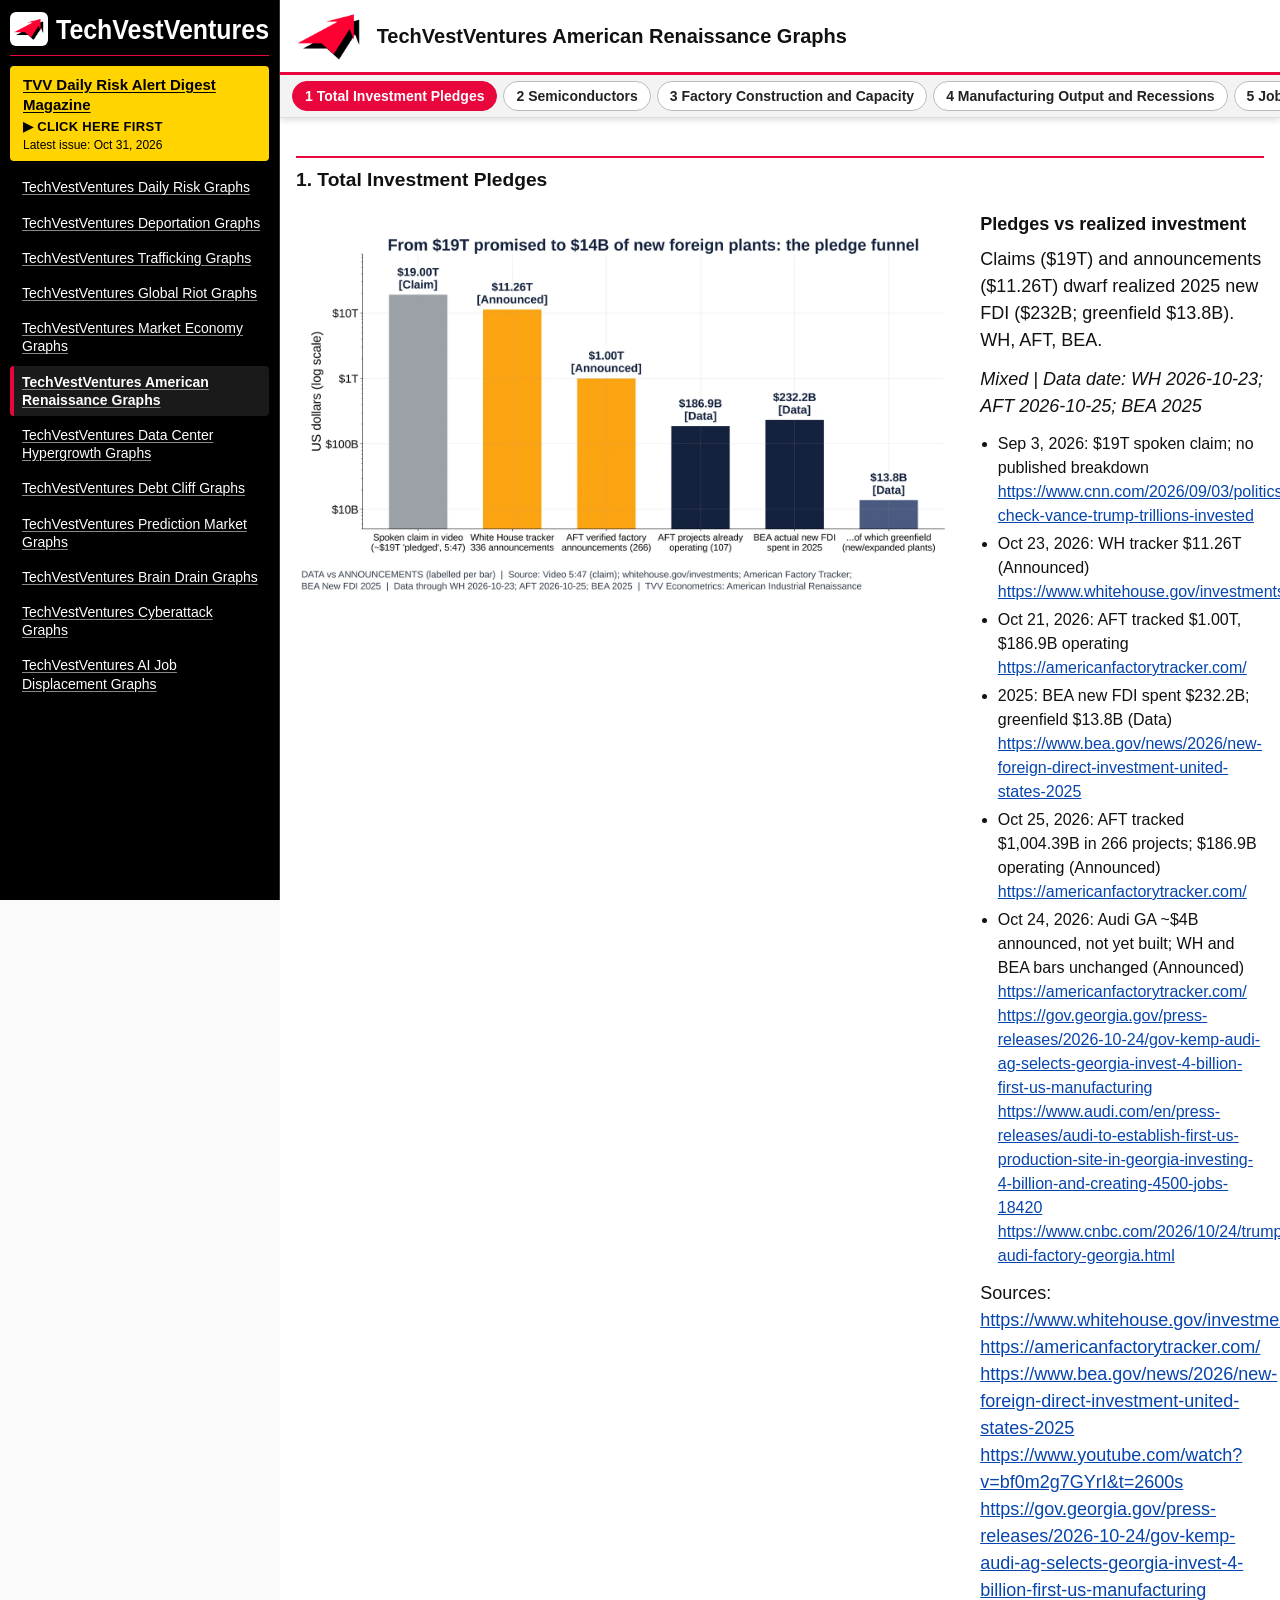
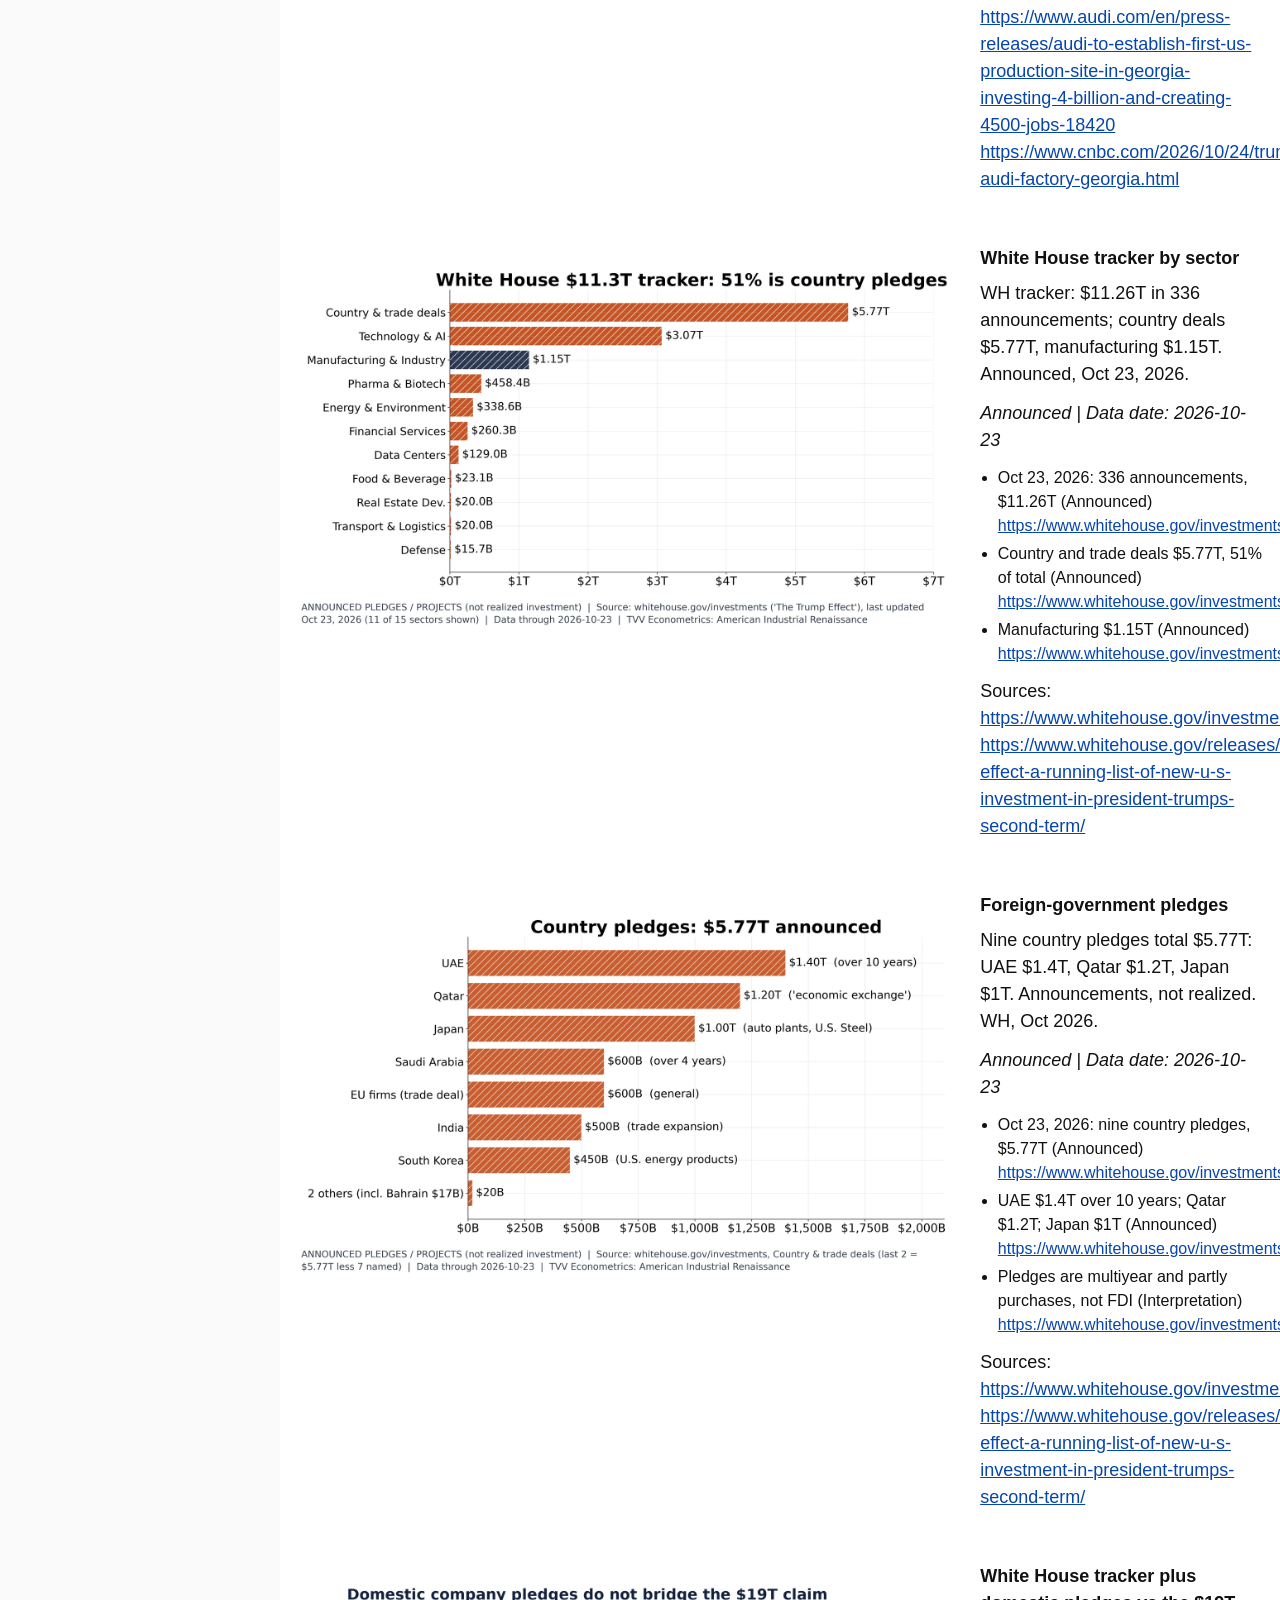
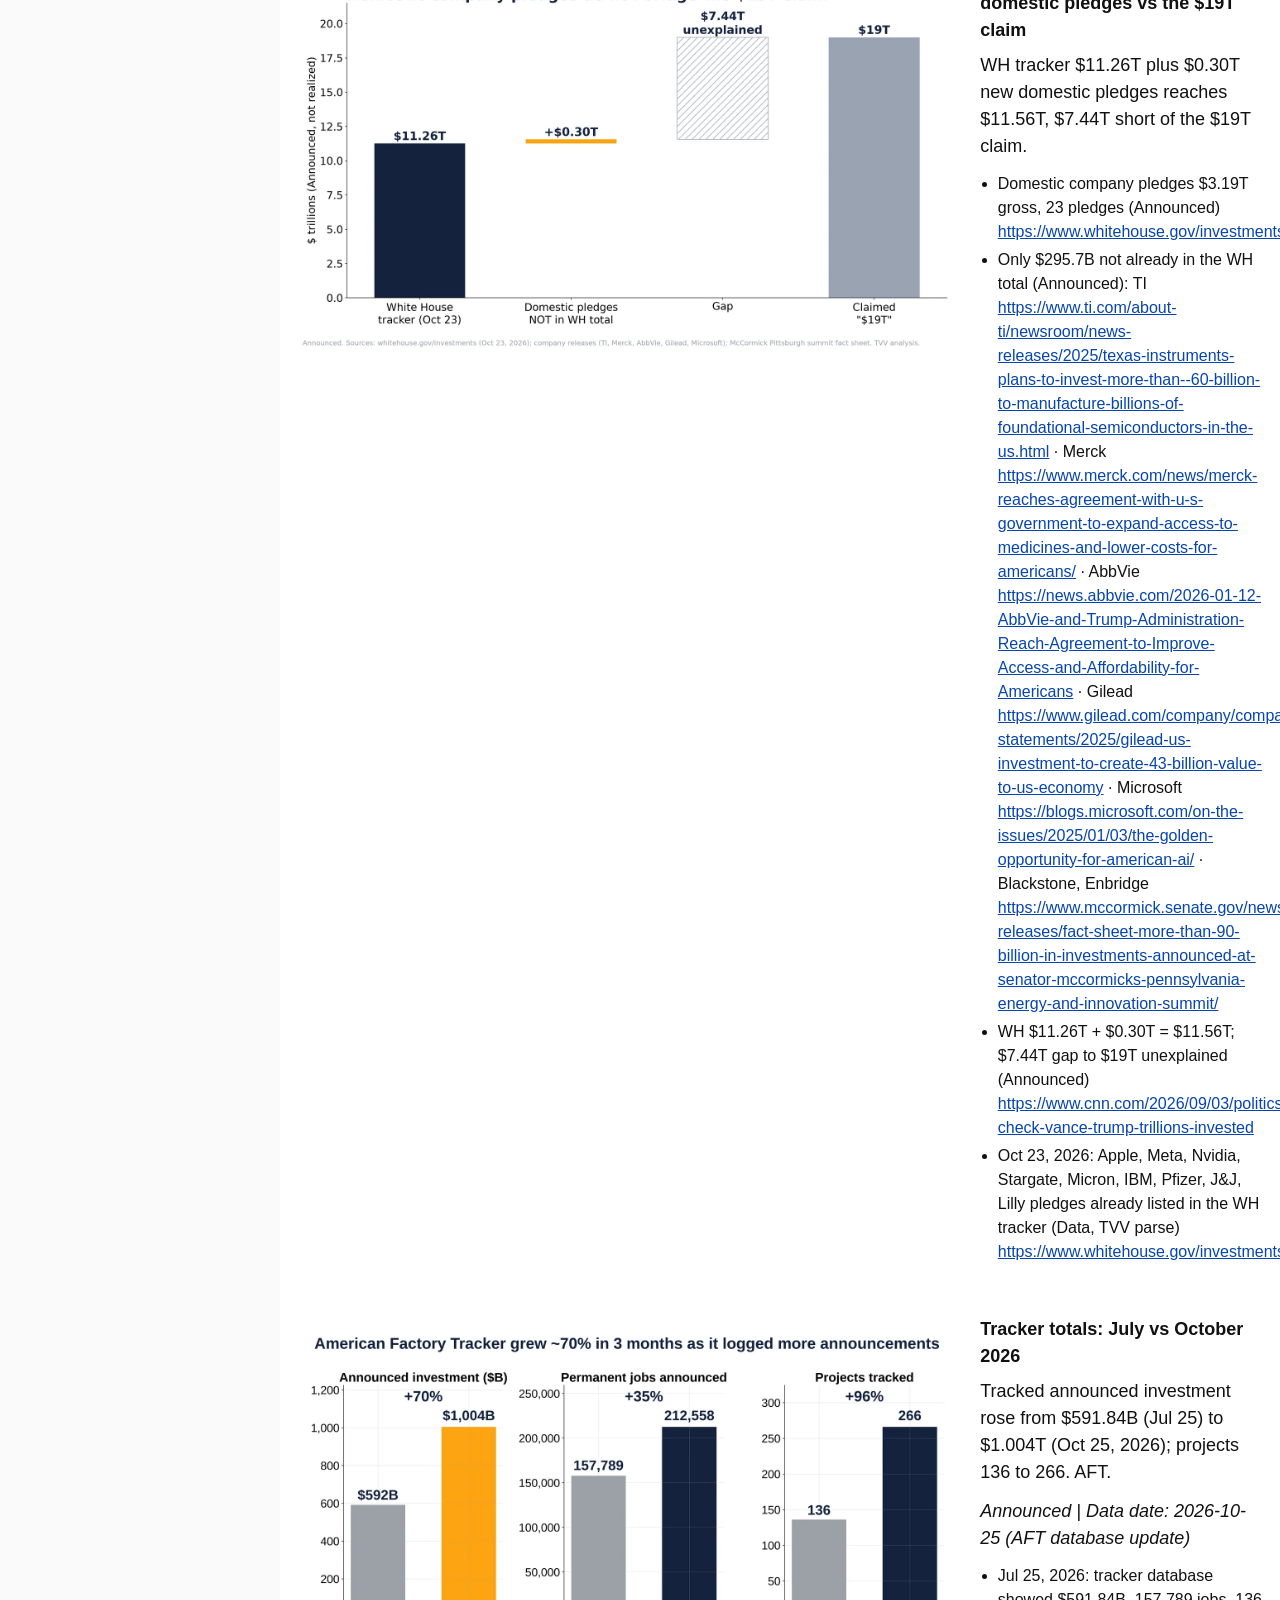
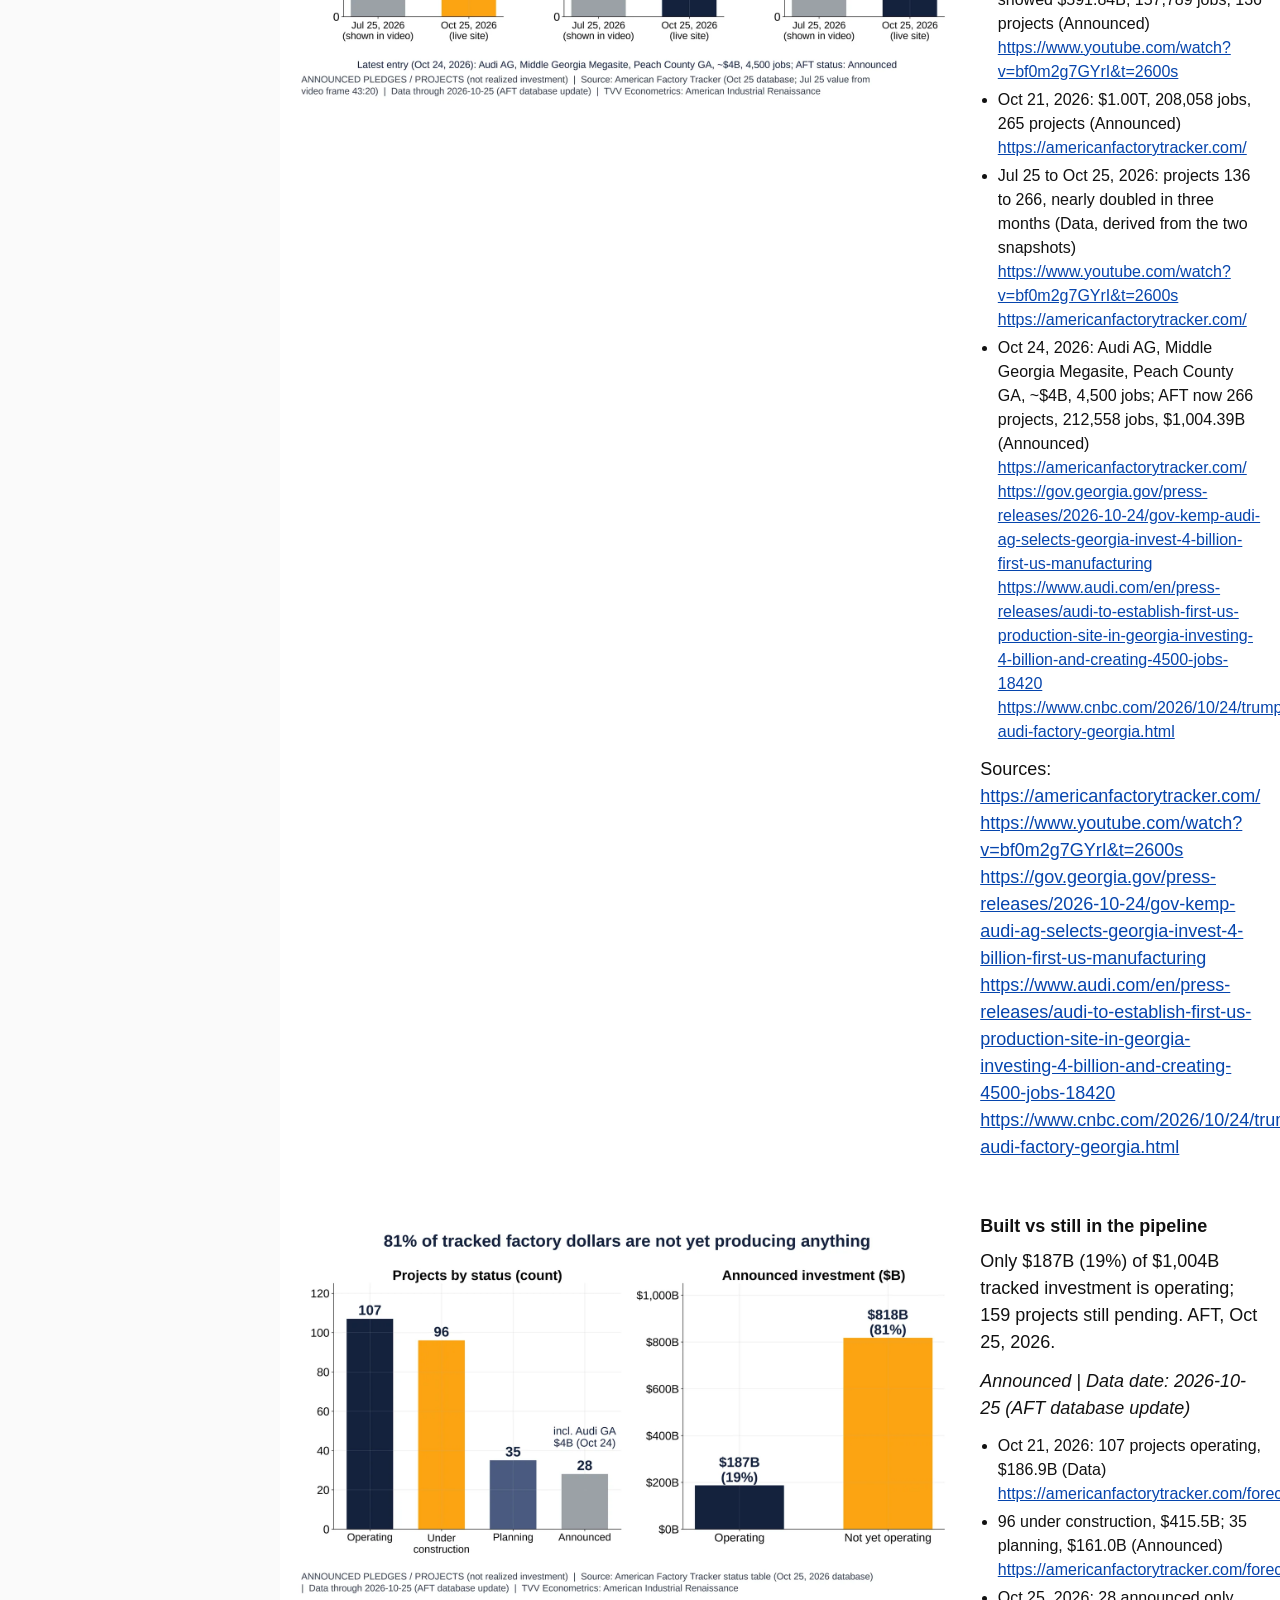
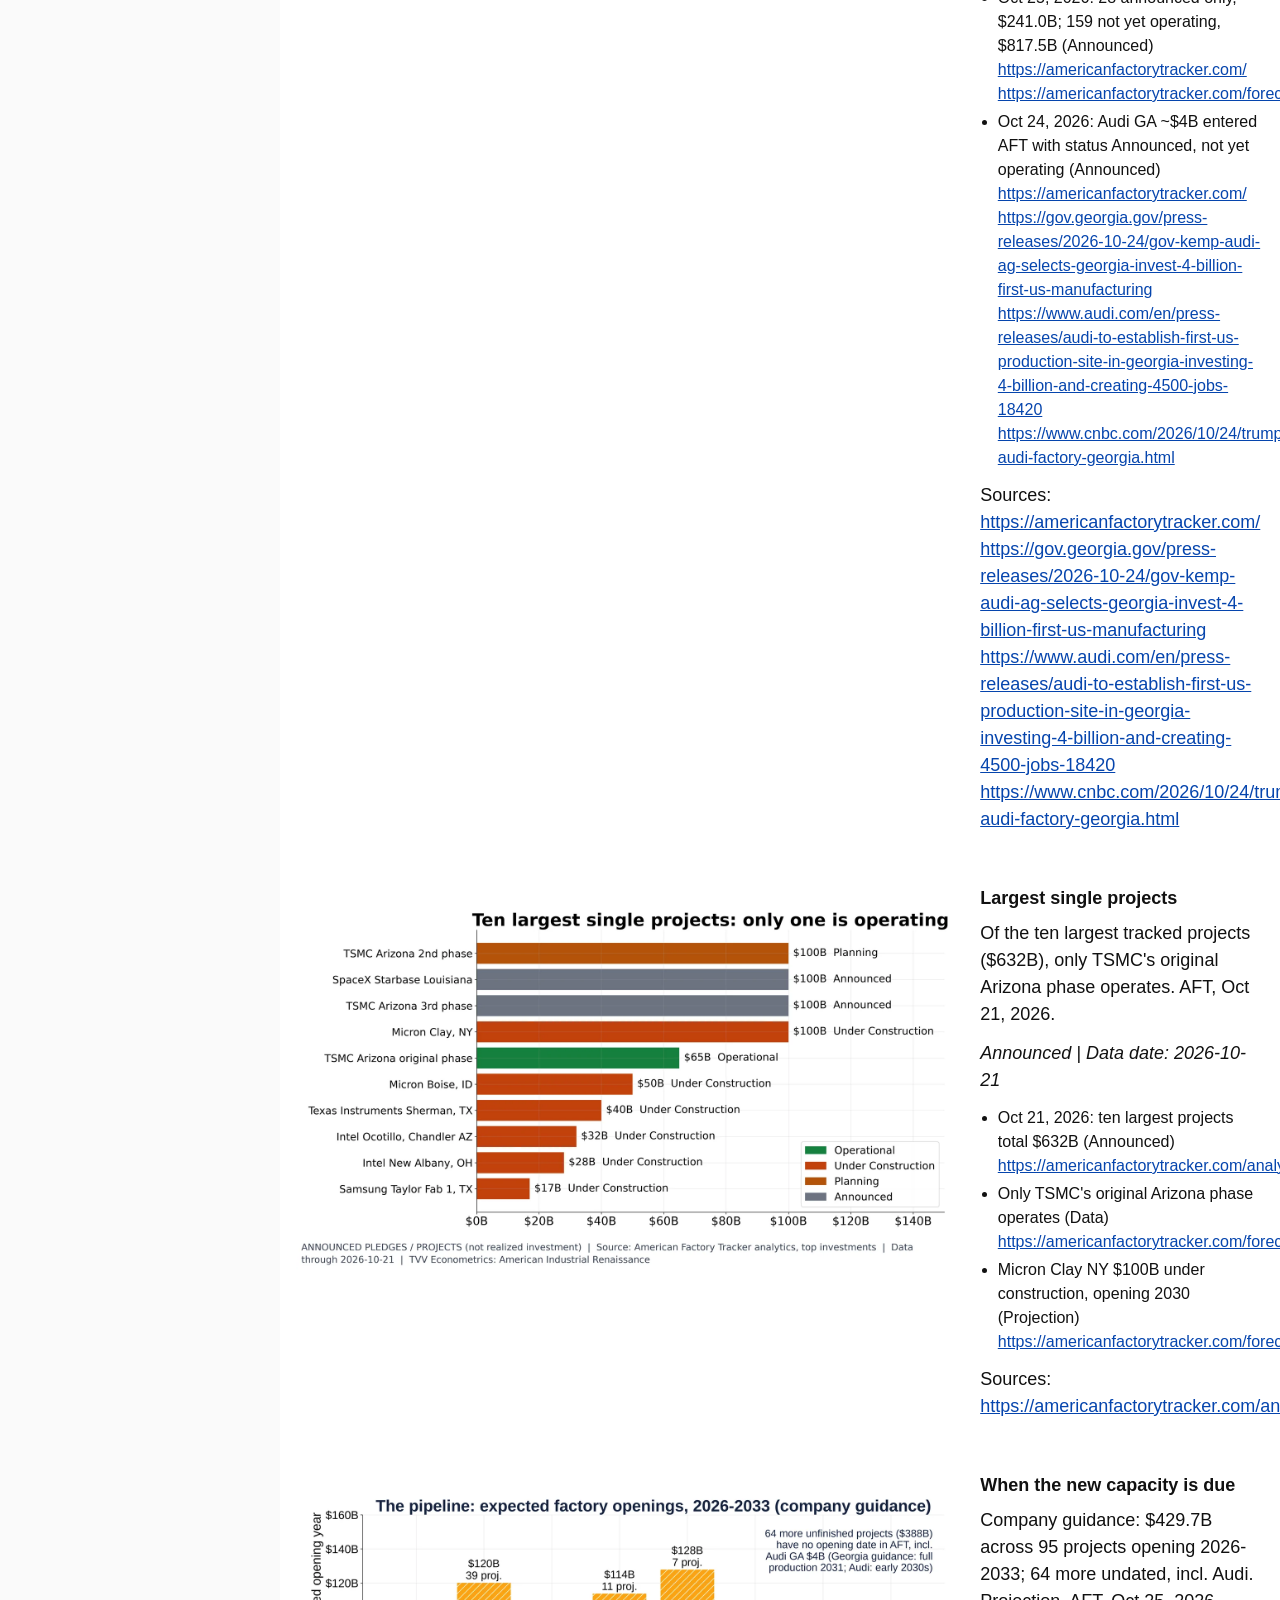
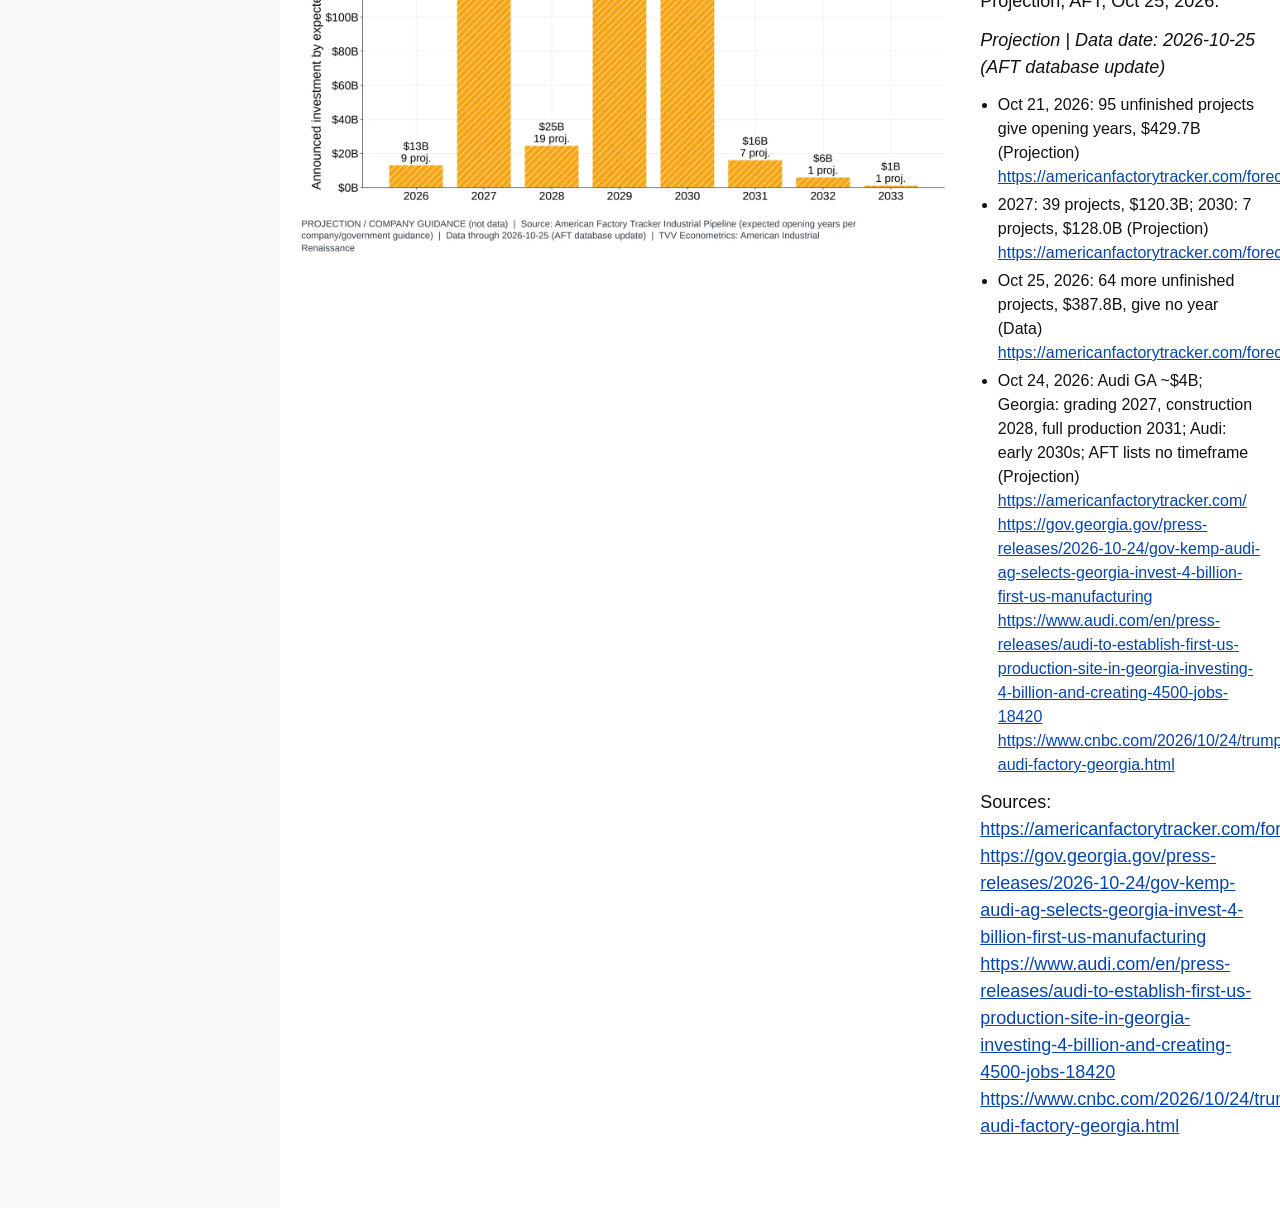
==== index.html @ bbead5ad "Sidebar redesign v2: black 280px column, TechVest mark + 28px wordmark, Digest Magazine 'click here " ====
<!doctype html><html lang="en"><head><meta charset="utf-8"><meta name="viewport" content="width=device-width,initial-scale=1"><title>TechVestVentures American Renaissance Graphs</title><link rel="stylesheet" href="assets/style.css"></head><body><nav id="tvvnav" aria-label="TechVestVentures sites"><details open><summary><span class="mark"><img src="[data-uri]" alt="TechVest logo"></span><svg class="word" viewBox="0 0 214 32" preserveAspectRatio="xMinYMid meet" role="img" aria-label="TechVestVentures"><text x="0" y="26" textLength="214" lengthAdjust="spacingAndGlyphs" font-family="Arial,Helvetica,sans-serif" font-weight="700" font-size="28" fill="#fff">TechVestVentures</text></svg></summary><a class="mag" href="https://atlantean2.github.io/tvv-daily-risk-alert-digest/"><span class="t">TVV Daily Risk Alert Digest Magazine</span><span class="cta">&#9654; click here first</span><span class="sub">Latest issue: Oct 31, 2026</span></a><a href="https://atlantean2.github.io/tvv-daily-risk-graphs/">TechVestVentures Daily Risk Graphs</a><a href="https://atlantean2.github.io/tvv-deportation-graphs/">TechVestVentures Deportation Graphs</a><a href="https://atlantean2.github.io/tvv-trafficking-graphs/">TechVestVentures Trafficking Graphs</a><a href="https://atlantean2.github.io/tvv-global-riot-graphs/">TechVestVentures Global Riot Graphs</a><a href="https://atlantean2.github.io/tvv-market-economy-graphs/">TechVestVentures Market Economy Graphs</a><a class="cur" href="https://atlantean2.github.io/tvv-american-renaissance-graphs/" aria-current="page">TechVestVentures American Renaissance Graphs</a><a href="https://atlantean2.github.io/tvv-data-center-hypergrowth-graphs/">TechVestVentures Data Center Hypergrowth Graphs</a><a href="https://atlantean2.github.io/tvv-debt-cliff-graphs/">TechVestVentures Debt Cliff Graphs</a><a href="https://atlantean2.github.io/tvv-prediction-market-graphs/">TechVestVentures Prediction Market Graphs</a><a href="https://atlantean2.github.io/tvv-brain-drain-graphs/">TechVestVentures Brain Drain Graphs</a><a href="https://atlantean2.github.io/tvv-cyberattack-graphs/">TechVestVentures Cyberattack Graphs</a><a href="https://atlantean2.github.io/tvv-ai-job-displacement-graphs/">TechVestVentures AI Job Displacement Graphs</a></details></nav><script>(function(){var d=document.querySelector('#tvvnav details');function f(){if(innerWidth>900)d.open=true}f();addEventListener('resize',f)})()</script><div id="top"><header><img src="assets/logo.png" alt="TVV logo"><h1>TechVestVentures American Renaissance Graphs</h1></header><nav id="tabs" role="tablist" aria-label="Sections"><button role="tab" data-d="T1" aria-selected="false">1 Total Investment Pledges</button><button role="tab" data-d="T2" aria-selected="false">2 Semiconductors</button><button role="tab" data-d="T3" aria-selected="false">3 Factory Construction and Capacity</button><button role="tab" data-d="T4" aria-selected="false">4 Manufacturing Output and Recessions</button><button role="tab" data-d="T5" aria-selected="false">5 Jobs and Reshoring</button><button role="tab" data-d="T6" aria-selected="false">6 Foreign Investment Flows</button><button role="tab" data-d="T7" aria-selected="false">7 Clean-Tech Manufacturing</button><button role="tab" data-d="T8" aria-selected="false">8 Global Comparison</button><button role="tab" data-d="T9" aria-selected="false">9 Pharmaceuticals</button><button role="tab" data-d="T10" aria-selected="false">10 Autos and EVs</button><button role="tab" data-d="T11" aria-selected="false">11 Steel and Metals</button><button role="tab" data-d="sources" aria-selected="false">Sources</button></nav></div><main id="content"></main><script>const tabs=[...document.querySelectorAll('#tabs button')],m=document.getElementById('content'),ds=tabs.map(t=>t.dataset.d);
async function show(d){if(!ds.includes(d))d=ds[0];tabs.forEach(t=>t.setAttribute('aria-selected',t.dataset.d==d));
document.querySelector(`#tabs [data-d="${d}"]`).scrollIntoView({inline:'nearest',block:'nearest'});
m.innerHTML='<p>Loading…</p>';try{const r=await fetch('issues/'+d+'.html',{cache:'no-cache'});const doc=new DOMParser().parseFromString(await r.text(),'text/html');
const c=doc.querySelector('#issue');c.querySelectorAll('img').forEach(i=>i.setAttribute('src','issues/'+i.getAttribute('src')));
c.querySelectorAll('a[href]').forEach(a=>{const h=a.getAttribute('href');if(!/^(https?:|#)/.test(h))a.setAttribute('href','issues/'+h);if(/^http/.test(h)){a.target='_blank';a.rel='noopener'}});m.innerHTML=c.innerHTML;document.title=TT+' — '+(tabs.find(t=>t.dataset.d==d).textContent);window.scrollTo(0,0)}
catch(e){m.innerHTML='<p>Could not load '+d+'.</p>'}}
const TT=document.title;tabs.forEach(t=>t.onclick=()=>{location.hash=t.dataset.d});
addEventListener('hashchange',()=>show(location.hash.slice(1)));show(location.hash.slice(1));</script></body></html>
---- assets/style.css ----
body{margin:0;font:16px/1.5 Arial,Helvetica,sans-serif;color:#111;background:#fafafa}
#top{position:sticky;top:0;z-index:9;background:#fff;box-shadow:0 2px 6px #0002}
header{border-bottom:3px solid #e8063c;display:flex;align-items:center;gap:14px;padding:8px 16px}
header img{height:56px}header h1{font-size:1.25rem;margin:0}
#tabs{display:flex;gap:6px;overflow-x:auto;white-space:nowrap;padding:6px 12px;background:#f3f3f3;border-bottom:1px solid #ddd;-webkit-overflow-scrolling:touch}
#tabs button{flex:0 0 auto;font:600 14px Arial,sans-serif;padding:6px 12px;border:1px solid #bbb;border-radius:16px;background:#fff;color:#222;cursor:pointer}
#tabs button[aria-selected=true]{background:#e8063c;border-color:#e8063c;color:#fff}
main{max-width:1040px;margin:0 auto;padding:16px;background:#fff}
main img{width:100%;max-width:1000px;height:auto;display:block;margin:14px auto}
a{color:#0645ad;text-decoration:underline}h2{border-top:2px solid #e8063c;padding-top:8px;margin-top:22px;font-size:1.2rem;font-weight:700;scroll-margin-top:130px}
main table{width:100%;border-collapse:collapse}main td{display:block;width:100%;padding:0}main td:empty{display:none}
ul.items{margin-left:24px;padding-left:1.1em}
.action-box{border:3px solid #e8063c;padding:10px 14px;margin:20px 0}ul.items li{margin:6px 0}
@media(max-width:600px){header img{height:40px}header h1{font-size:1rem}}
figure.g{margin:0 0 28px;padding:0}figure.g figcaption{font-size:15px;margin:4px 6px}figure.g .t{font-weight:700}
figure.g .s{font-size:14px;word-break:break-all}ul.src li{margin:4px 0;word-break:break-all}
figure.g{display:grid;grid-template-columns:minmax(0,7fr) minmax(260px,3fr);gap:22px;align-items:start;margin:0 0 40px}
figure.g img{width:100%;height:auto;max-width:none}
figure.g figcaption{font-size:18px;line-height:1.5;margin:0}figure.g figcaption p{margin:0 0 12px}
figure.g figcaption .t{font-weight:700;display:block;margin-bottom:8px}figure.g ul{margin:0 0 12px;padding-left:1.1em;font-size:16px}figure.g li{margin:4px 0}
@media(max-width:1100px){figure.g{grid-template-columns:1fr}}
#tvvnav{position:fixed;left:0;top:0;bottom:0;width:280px;box-sizing:border-box;padding:12px 10px;background:#000;color:#fff;border-right:1px solid #333;font-family:Arial,Helvetica,sans-serif;overflow-y:auto;z-index:20}
#tvvnav summary{list-style:none;cursor:default;display:flex;align-items:center;gap:8px;border-bottom:1px solid #e8063c;padding-bottom:9px;margin-bottom:10px}
#tvvnav summary::-webkit-details-marker{display:none}
#tvvnav .mark{flex:0 0 auto;width:38px;height:34px;background:#fff;border-radius:6px;display:flex;align-items:center;justify-content:center}
#tvvnav .mark img{width:32px;height:auto;display:block}
#tvvnav .word{flex:1 1 auto;min-width:0;height:32px;display:block}
#tvvnav a,#tvvnav span.soon{display:block;font-size:14px;padding:7px 8px;margin:3px 0;border-radius:4px;line-height:1.3;border-left:4px solid transparent}
#tvvnav a{color:#fff;text-decoration:underline;text-decoration-color:#888;text-underline-offset:2px}
#tvvnav a:hover,#tvvnav a:focus{background:#222;text-decoration-color:#fff}
#tvvnav a.cur{font-weight:700;border-left-color:#e8063c;background:#1a1a1a}
#tvvnav span.soon{color:#888;font-style:italic}
#tvvnav a.mag{background:#ffd400;color:#000;font-weight:700;font-size:15px;text-decoration:none;border-left:4px solid #ffd400;padding:9px 9px 8px;margin-bottom:10px}
#tvvnav a.mag:hover,#tvvnav a.mag:focus{background:#ffe766}
#tvvnav a.mag.cur{border-left-color:#e8063c}
#tvvnav a.mag .t{text-decoration:underline;text-underline-offset:2px}
#tvvnav a.mag .cta{display:block;margin-top:5px;font-size:13px;font-weight:700;text-transform:uppercase;letter-spacing:.3px}
#tvvnav a.mag .sub{display:block;font-size:12px;font-weight:400;margin-top:2px}
body{padding-left:280px}
@media(max-width:900px){body{padding-left:0}#tvvnav{position:static;width:auto;border-right:0;border-bottom:2px solid #e8063c;padding:8px 12px}
#tvvnav summary{cursor:pointer;margin:0;border:0;padding:2px 0}#tvvnav .word{max-width:250px}
#tvvnav summary::after{content:"\2630";color:#fff;font-size:22px;margin-left:auto;padding-left:8px}}
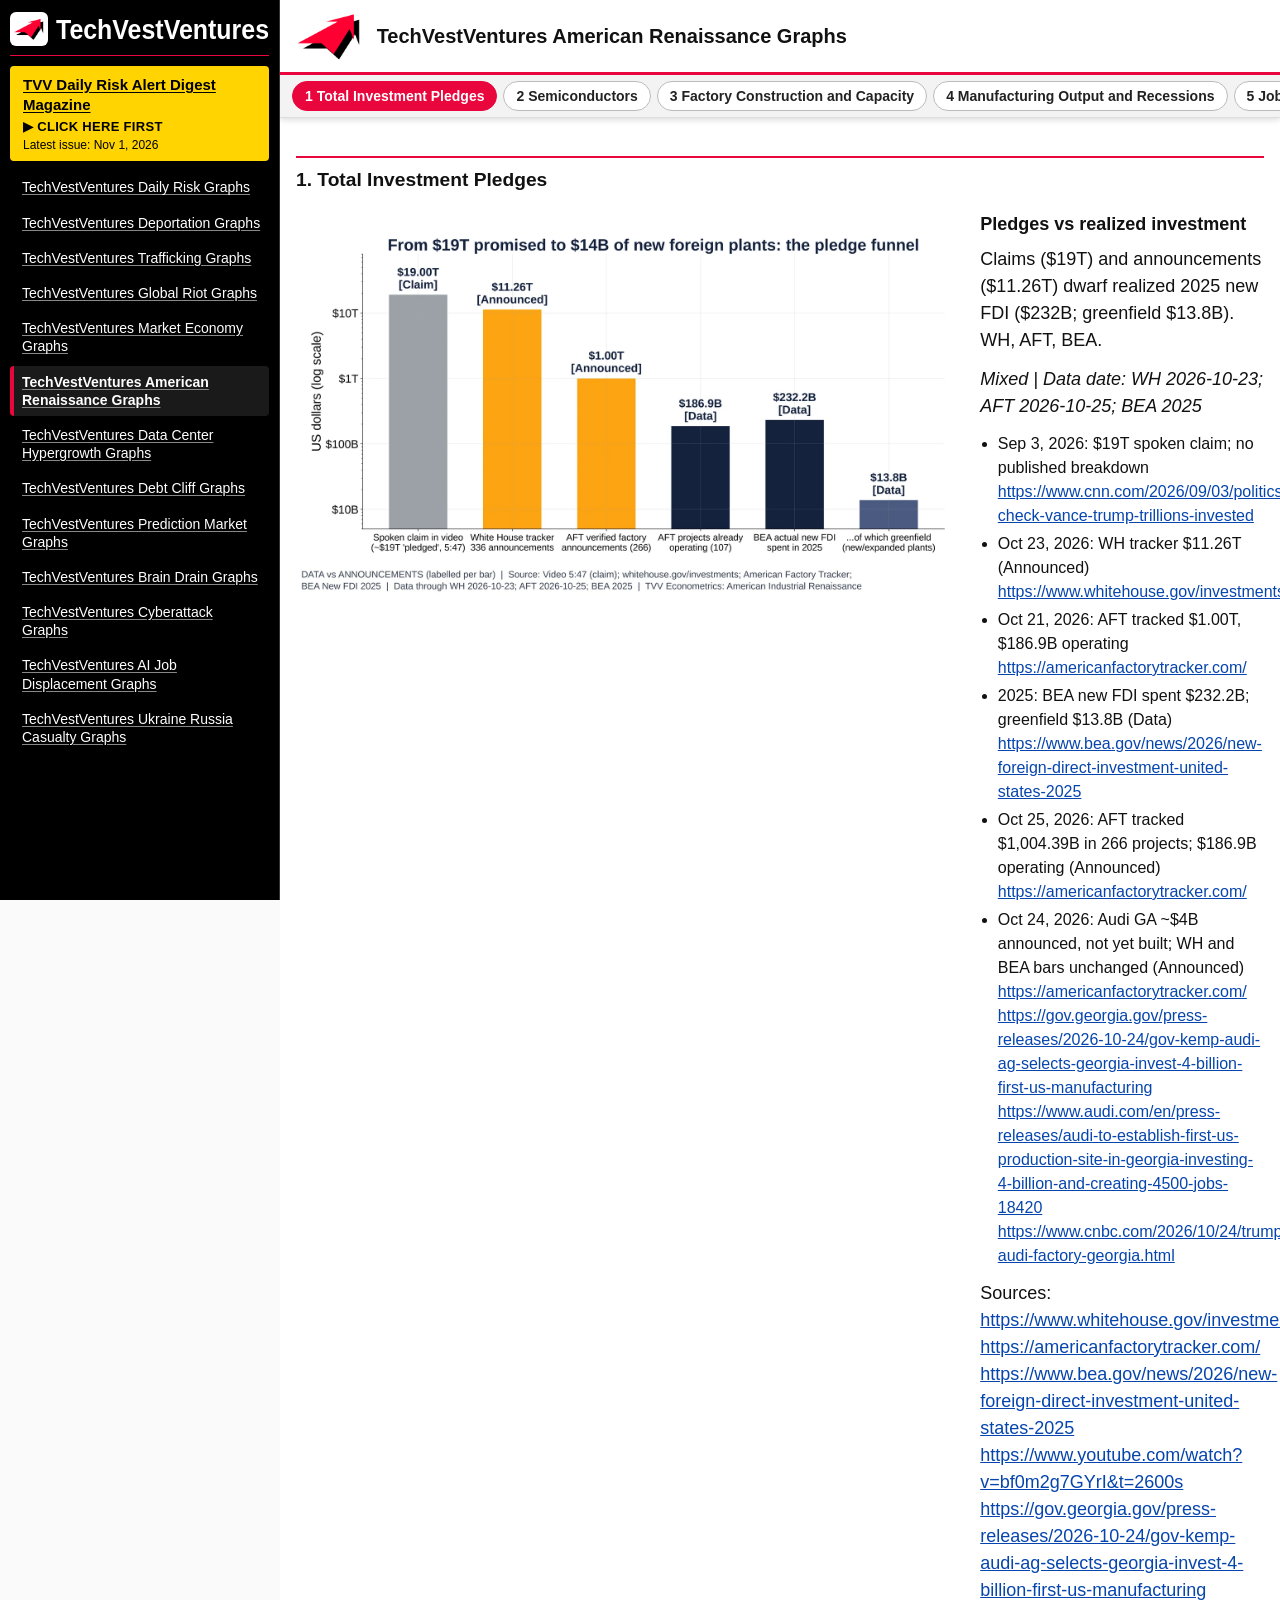
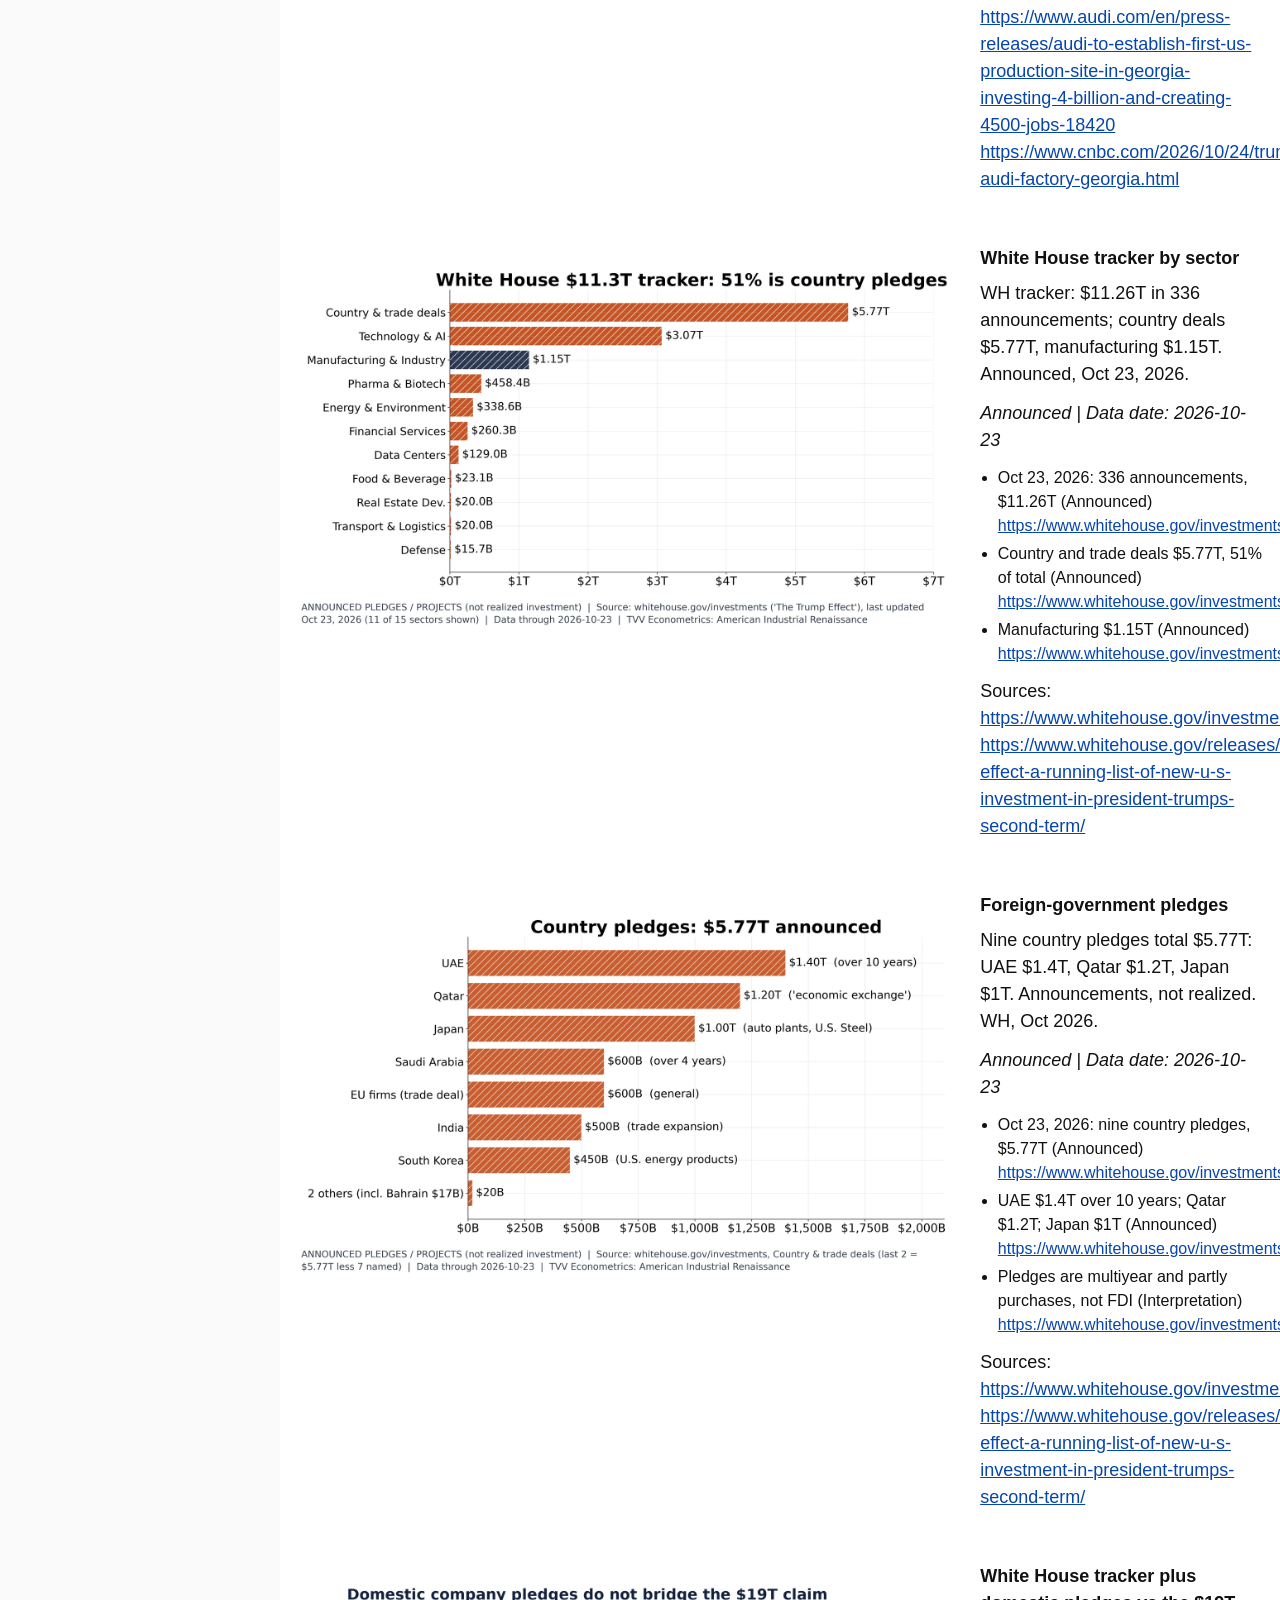
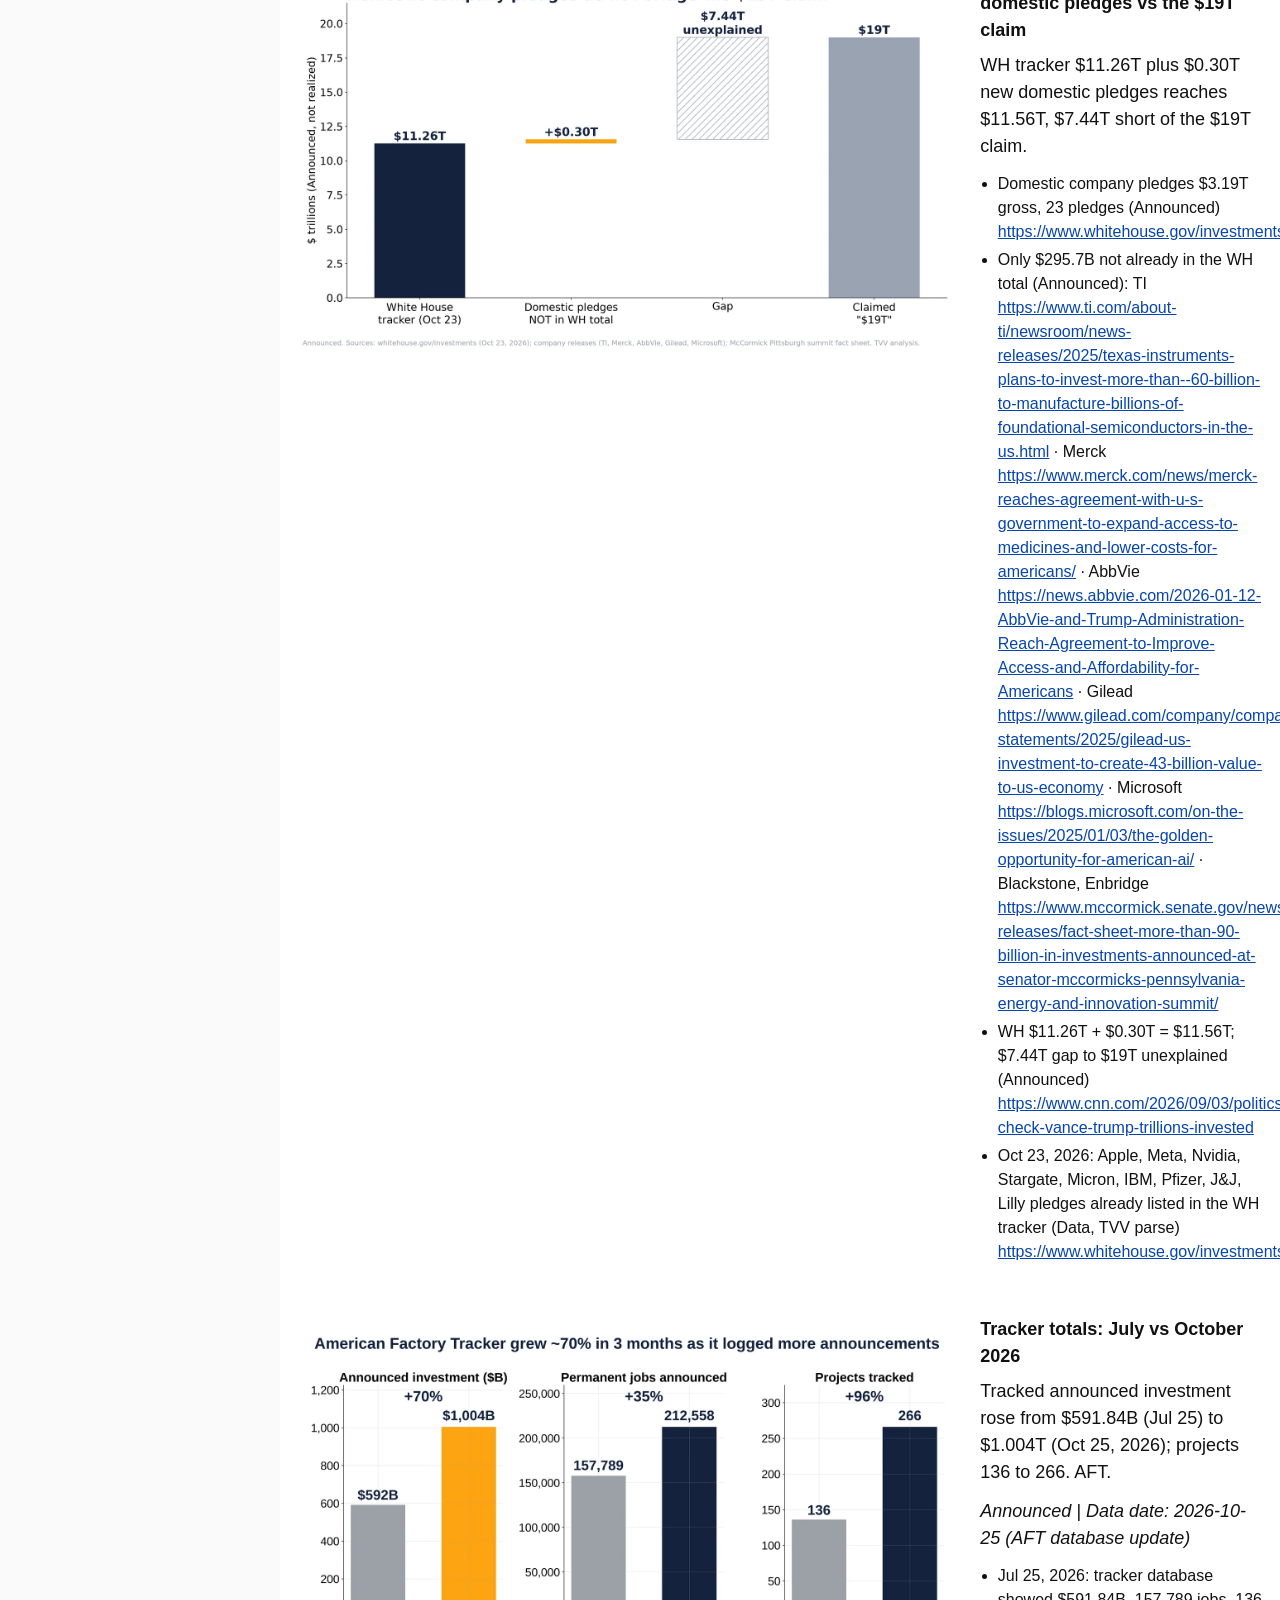
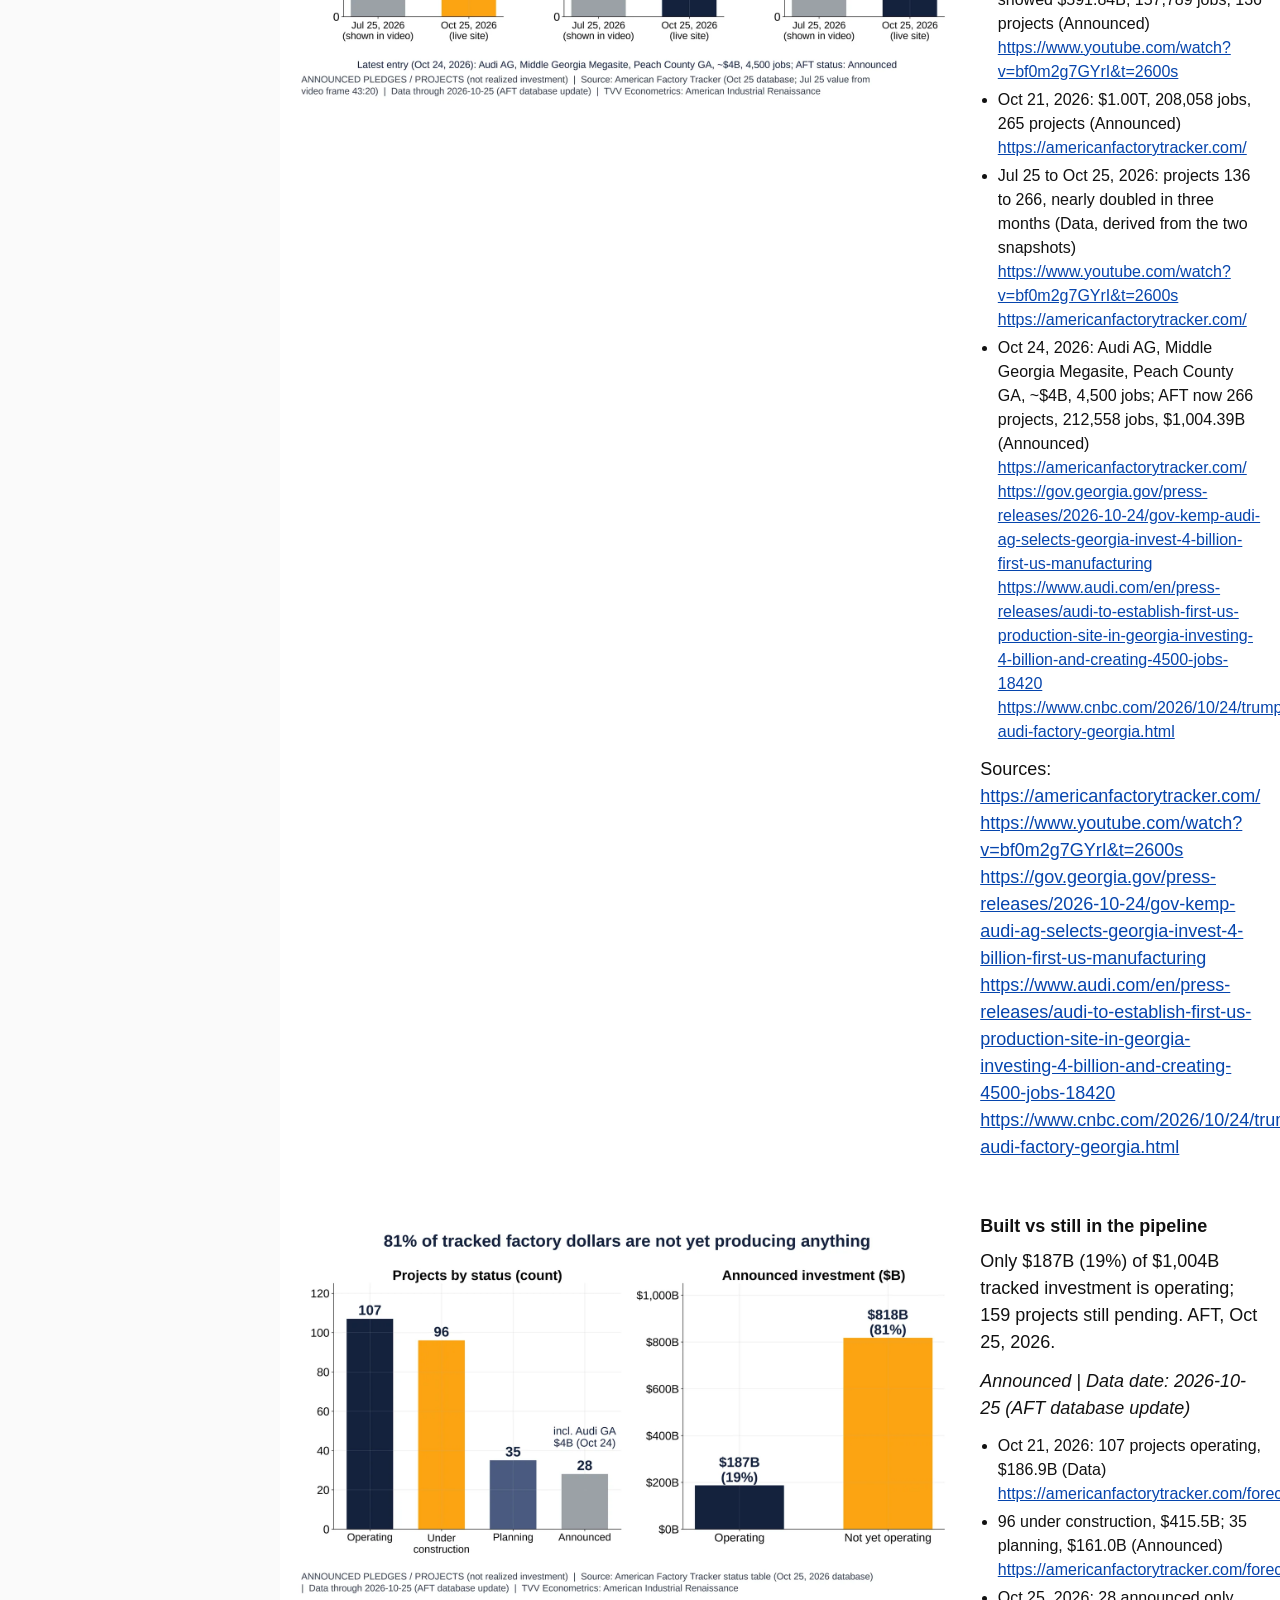
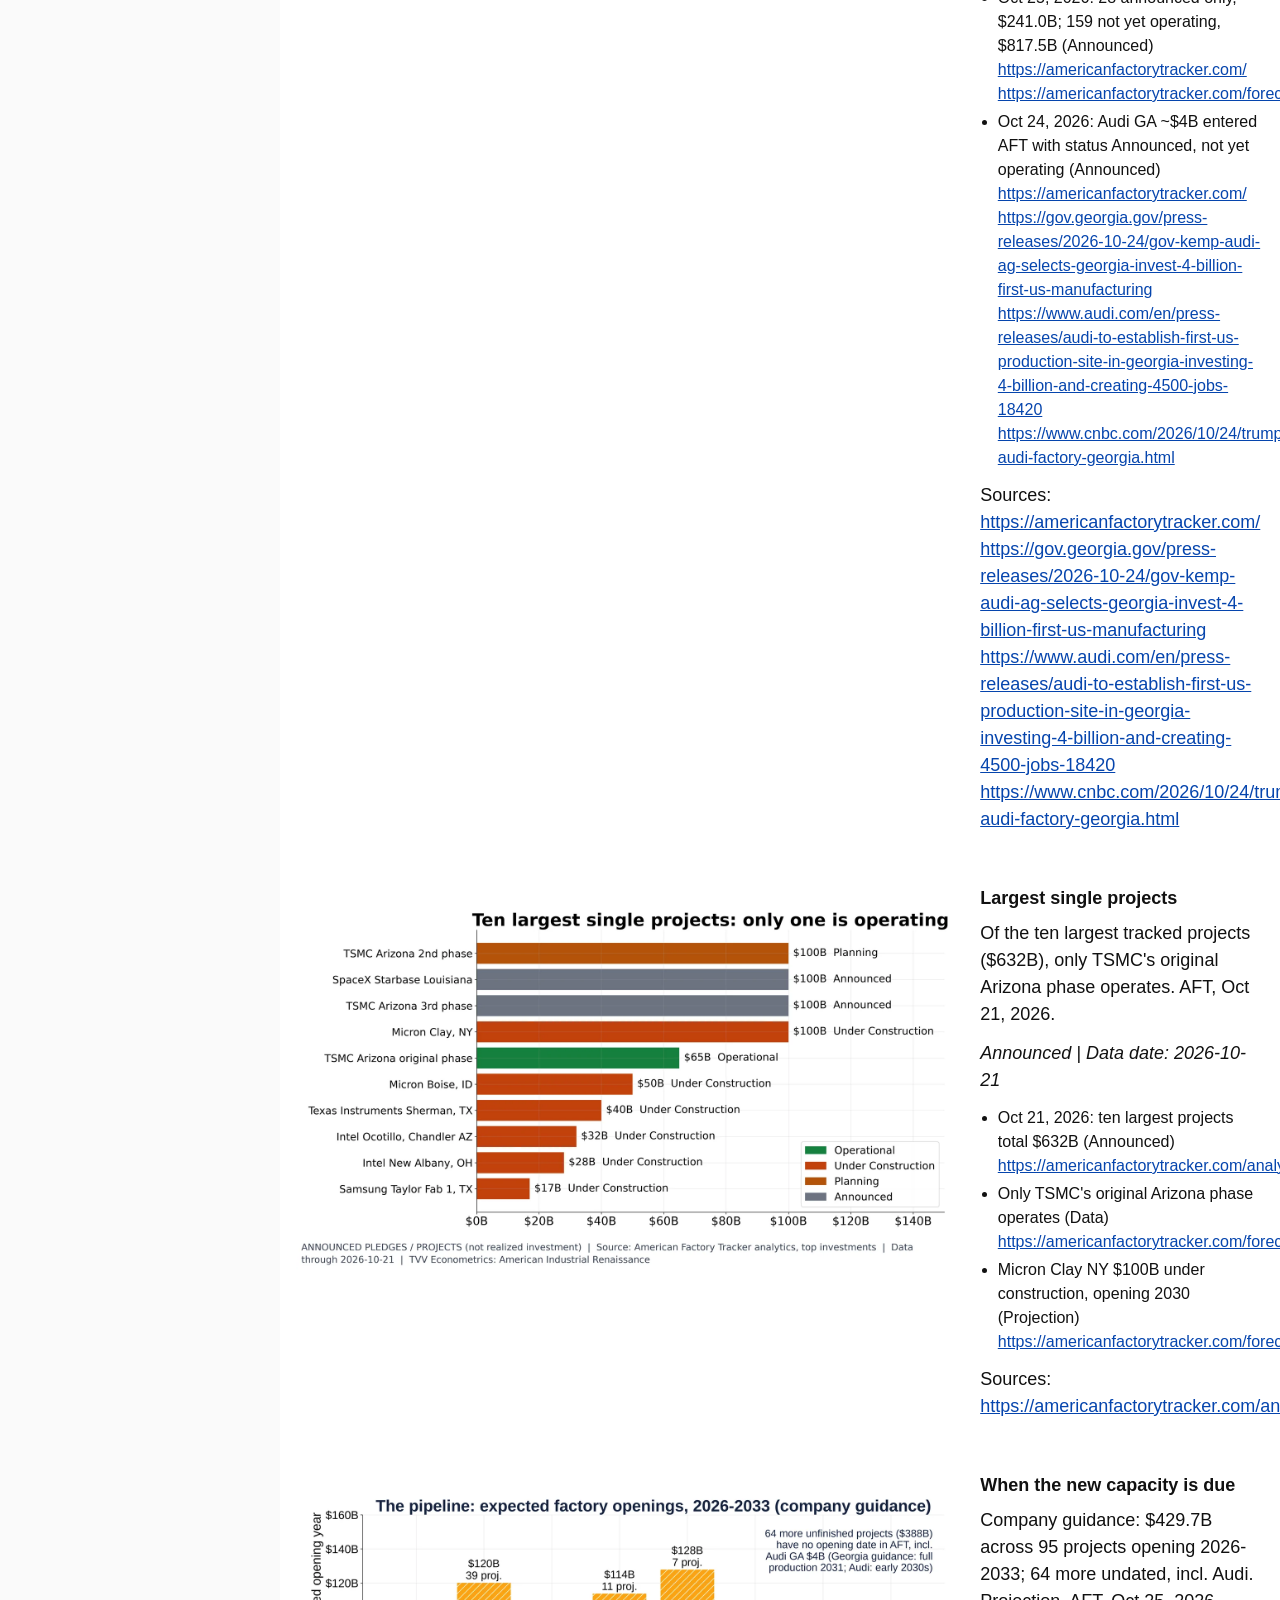
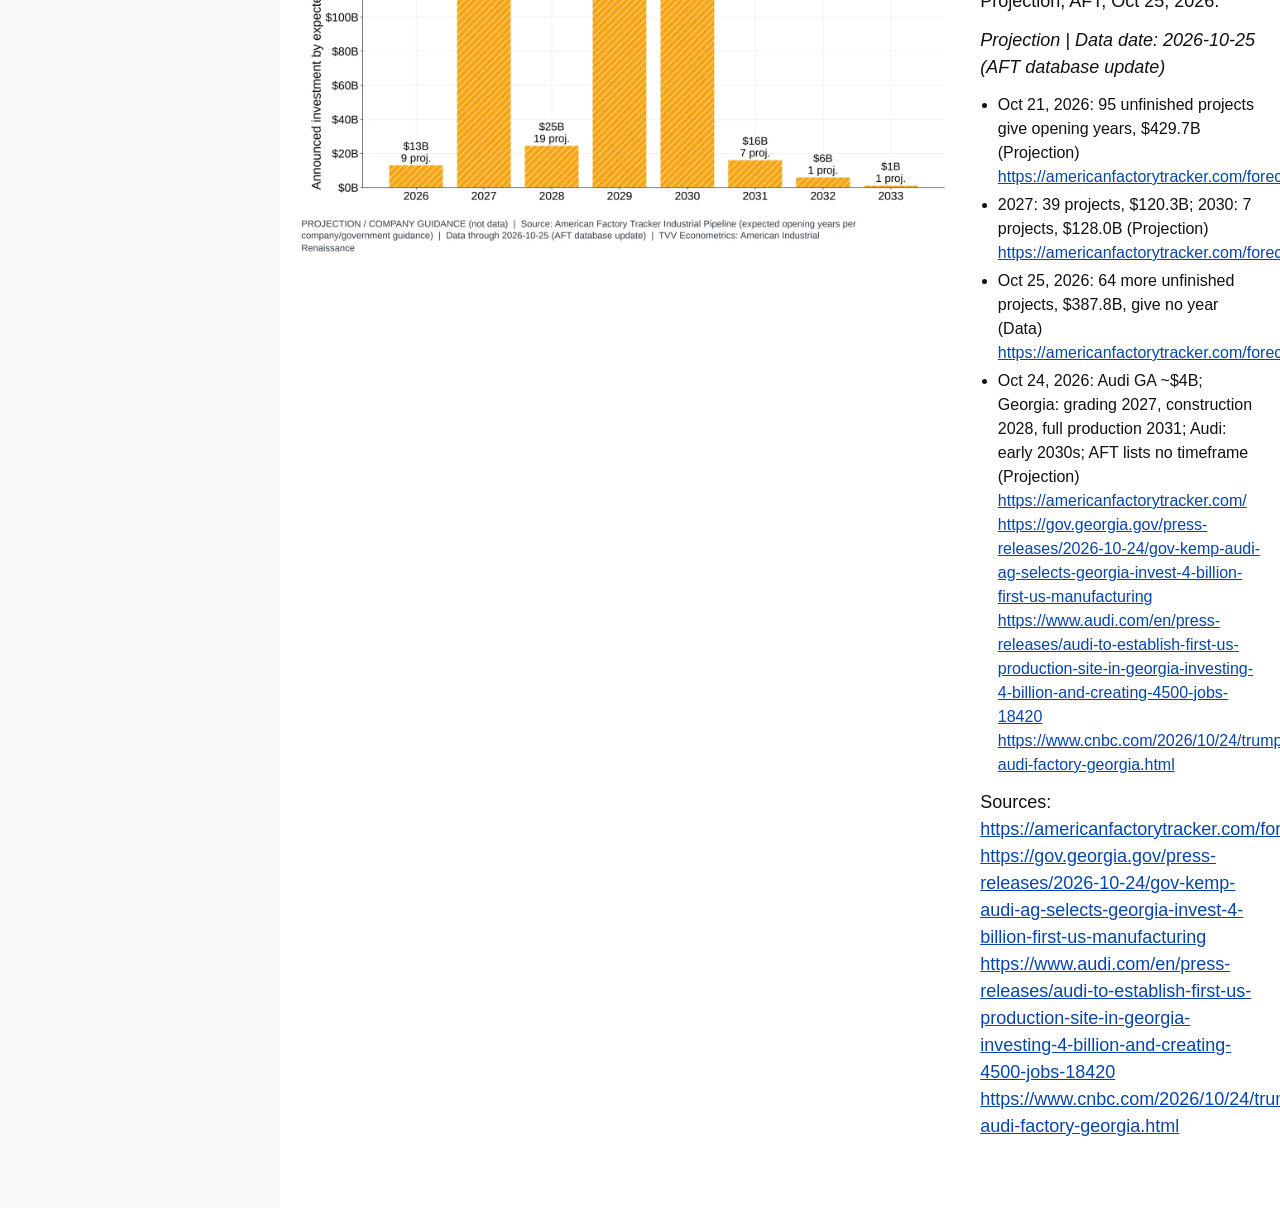
==== commit 365db610: "Sidebar: add Ukraine Russia Casualty Graphs" ====
--- a/index.html
+++ b/index.html
@@ -1,4 +1,4 @@
-<!doctype html><html lang="en"><head><meta charset="utf-8"><meta name="viewport" content="width=device-width,initial-scale=1"><title>TechVestVentures American Renaissance Graphs</title><link rel="stylesheet" href="assets/style.css"></head><body><nav id="tvvnav" aria-label="TechVestVentures sites"><details open><summary><span class="mark"><img src="[data-uri]" alt="TechVest logo"></span><svg class="word" viewBox="0 0 214 32" preserveAspectRatio="xMinYMid meet" role="img" aria-label="TechVestVentures"><text x="0" y="26" textLength="214" lengthAdjust="spacingAndGlyphs" font-family="Arial,Helvetica,sans-serif" font-weight="700" font-size="28" fill="#fff">TechVestVentures</text></svg></summary><a class="mag" href="https://atlantean2.github.io/tvv-daily-risk-alert-digest/"><span class="t">TVV Daily Risk Alert Digest Magazine</span><span class="cta">&#9654; click here first</span><span class="sub">Latest issue: Oct 31, 2026</span></a><a href="https://atlantean2.github.io/tvv-daily-risk-graphs/">TechVestVentures Daily Risk Graphs</a><a href="https://atlantean2.github.io/tvv-deportation-graphs/">TechVestVentures Deportation Graphs</a><a href="https://atlantean2.github.io/tvv-trafficking-graphs/">TechVestVentures Trafficking Graphs</a><a href="https://atlantean2.github.io/tvv-global-riot-graphs/">TechVestVentures Global Riot Graphs</a><a href="https://atlantean2.github.io/tvv-market-economy-graphs/">TechVestVentures Market Economy Graphs</a><a class="cur" href="https://atlantean2.github.io/tvv-american-renaissance-graphs/" aria-current="page">TechVestVentures American Renaissance Graphs</a><a href="https://atlantean2.github.io/tvv-data-center-hypergrowth-graphs/">TechVestVentures Data Center Hypergrowth Graphs</a><a href="https://atlantean2.github.io/tvv-debt-cliff-graphs/">TechVestVentures Debt Cliff Graphs</a><a href="https://atlantean2.github.io/tvv-prediction-market-graphs/">TechVestVentures Prediction Market Graphs</a><a href="https://atlantean2.github.io/tvv-brain-drain-graphs/">TechVestVentures Brain Drain Graphs</a><a href="https://atlantean2.github.io/tvv-cyberattack-graphs/">TechVestVentures Cyberattack Graphs</a><a href="https://atlantean2.github.io/tvv-ai-job-displacement-graphs/">TechVestVentures AI Job Displacement Graphs</a></details></nav><script>(function(){var d=document.querySelector('#tvvnav details');function f(){if(innerWidth>900)d.open=true}f();addEventListener('resize',f)})()</script><div id="top"><header><img src="assets/logo.png" alt="TVV logo"><h1>TechVestVentures American Renaissance Graphs</h1></header><nav id="tabs" role="tablist" aria-label="Sections"><button role="tab" data-d="T1" aria-selected="false">1 Total Investment Pledges</button><button role="tab" data-d="T2" aria-selected="false">2 Semiconductors</button><button role="tab" data-d="T3" aria-selected="false">3 Factory Construction and Capacity</button><button role="tab" data-d="T4" aria-selected="false">4 Manufacturing Output and Recessions</button><button role="tab" data-d="T5" aria-selected="false">5 Jobs and Reshoring</button><button role="tab" data-d="T6" aria-selected="false">6 Foreign Investment Flows</button><button role="tab" data-d="T7" aria-selected="false">7 Clean-Tech Manufacturing</button><button role="tab" data-d="T8" aria-selected="false">8 Global Comparison</button><button role="tab" data-d="T9" aria-selected="false">9 Pharmaceuticals</button><button role="tab" data-d="T10" aria-selected="false">10 Autos and EVs</button><button role="tab" data-d="T11" aria-selected="false">11 Steel and Metals</button><button role="tab" data-d="sources" aria-selected="false">Sources</button></nav></div><main id="content"></main><script>const tabs=[...document.querySelectorAll('#tabs button')],m=document.getElementById('content'),ds=tabs.map(t=>t.dataset.d);
+<!doctype html><html lang="en"><head><meta charset="utf-8"><meta name="viewport" content="width=device-width,initial-scale=1"><title>TechVestVentures American Renaissance Graphs</title><link rel="stylesheet" href="assets/style.css"></head><body><nav id="tvvnav" aria-label="TechVestVentures sites"><details open><summary><span class="mark"><img src="[data-uri]" alt="TechVest logo"></span><svg class="word" viewBox="0 0 214 32" preserveAspectRatio="xMinYMid meet" role="img" aria-label="TechVestVentures"><text x="0" y="26" textLength="214" lengthAdjust="spacingAndGlyphs" font-family="Arial,Helvetica,sans-serif" font-weight="700" font-size="28" fill="#fff">TechVestVentures</text></svg></summary><a class="mag" href="https://atlantean2.github.io/tvv-daily-risk-alert-digest/"><span class="t">TVV Daily Risk Alert Digest Magazine</span><span class="cta">&#9654; click here first</span><span class="sub">Latest issue: Nov 1, 2026</span></a><a href="https://atlantean2.github.io/tvv-daily-risk-graphs/">TechVestVentures Daily Risk Graphs</a><a href="https://atlantean2.github.io/tvv-deportation-graphs/">TechVestVentures Deportation Graphs</a><a href="https://atlantean2.github.io/tvv-trafficking-graphs/">TechVestVentures Trafficking Graphs</a><a href="https://atlantean2.github.io/tvv-global-riot-graphs/">TechVestVentures Global Riot Graphs</a><a href="https://atlantean2.github.io/tvv-market-economy-graphs/">TechVestVentures Market Economy Graphs</a><a class="cur" href="https://atlantean2.github.io/tvv-american-renaissance-graphs/" aria-current="page">TechVestVentures American Renaissance Graphs</a><a href="https://atlantean2.github.io/tvv-data-center-hypergrowth-graphs/">TechVestVentures Data Center Hypergrowth Graphs</a><a href="https://atlantean2.github.io/tvv-debt-cliff-graphs/">TechVestVentures Debt Cliff Graphs</a><a href="https://atlantean2.github.io/tvv-prediction-market-graphs/">TechVestVentures Prediction Market Graphs</a><a href="https://atlantean2.github.io/tvv-brain-drain-graphs/">TechVestVentures Brain Drain Graphs</a><a href="https://atlantean2.github.io/tvv-cyberattack-graphs/">TechVestVentures Cyberattack Graphs</a><a href="https://atlantean2.github.io/tvv-ai-job-displacement-graphs/">TechVestVentures AI Job Displacement Graphs</a><a href="https://atlantean2.github.io/tvv-ukraine-russia-casualty-graphs/">TechVestVentures Ukraine Russia Casualty Graphs</a></details></nav><script>(function(){var d=document.querySelector('#tvvnav details');function f(){if(innerWidth>900)d.open=true}f();addEventListener('resize',f)})()</script><div id="top"><header><img src="assets/logo.png" alt="TVV logo"><h1>TechVestVentures American Renaissance Graphs</h1></header><nav id="tabs" role="tablist" aria-label="Sections"><button role="tab" data-d="T1" aria-selected="false">1 Total Investment Pledges</button><button role="tab" data-d="T2" aria-selected="false">2 Semiconductors</button><button role="tab" data-d="T3" aria-selected="false">3 Factory Construction and Capacity</button><button role="tab" data-d="T4" aria-selected="false">4 Manufacturing Output and Recessions</button><button role="tab" data-d="T5" aria-selected="false">5 Jobs and Reshoring</button><button role="tab" data-d="T6" aria-selected="false">6 Foreign Investment Flows</button><button role="tab" data-d="T7" aria-selected="false">7 Clean-Tech Manufacturing</button><button role="tab" data-d="T8" aria-selected="false">8 Global Comparison</button><button role="tab" data-d="T9" aria-selected="false">9 Pharmaceuticals</button><button role="tab" data-d="T10" aria-selected="false">10 Autos and EVs</button><button role="tab" data-d="T11" aria-selected="false">11 Steel and Metals</button><button role="tab" data-d="sources" aria-selected="false">Sources</button></nav></div><main id="content"></main><script>const tabs=[...document.querySelectorAll('#tabs button')],m=document.getElementById('content'),ds=tabs.map(t=>t.dataset.d);
 async function show(d){if(!ds.includes(d))d=ds[0];tabs.forEach(t=>t.setAttribute('aria-selected',t.dataset.d==d));
 document.querySelector(`#tabs [data-d="${d}"]`).scrollIntoView({inline:'nearest',block:'nearest'});
 m.innerHTML='<p>Loading…</p>';try{const r=await fetch('issues/'+d+'.html',{cache:'no-cache'});const doc=new DOMParser().parseFromString(await r.text(),'text/html');
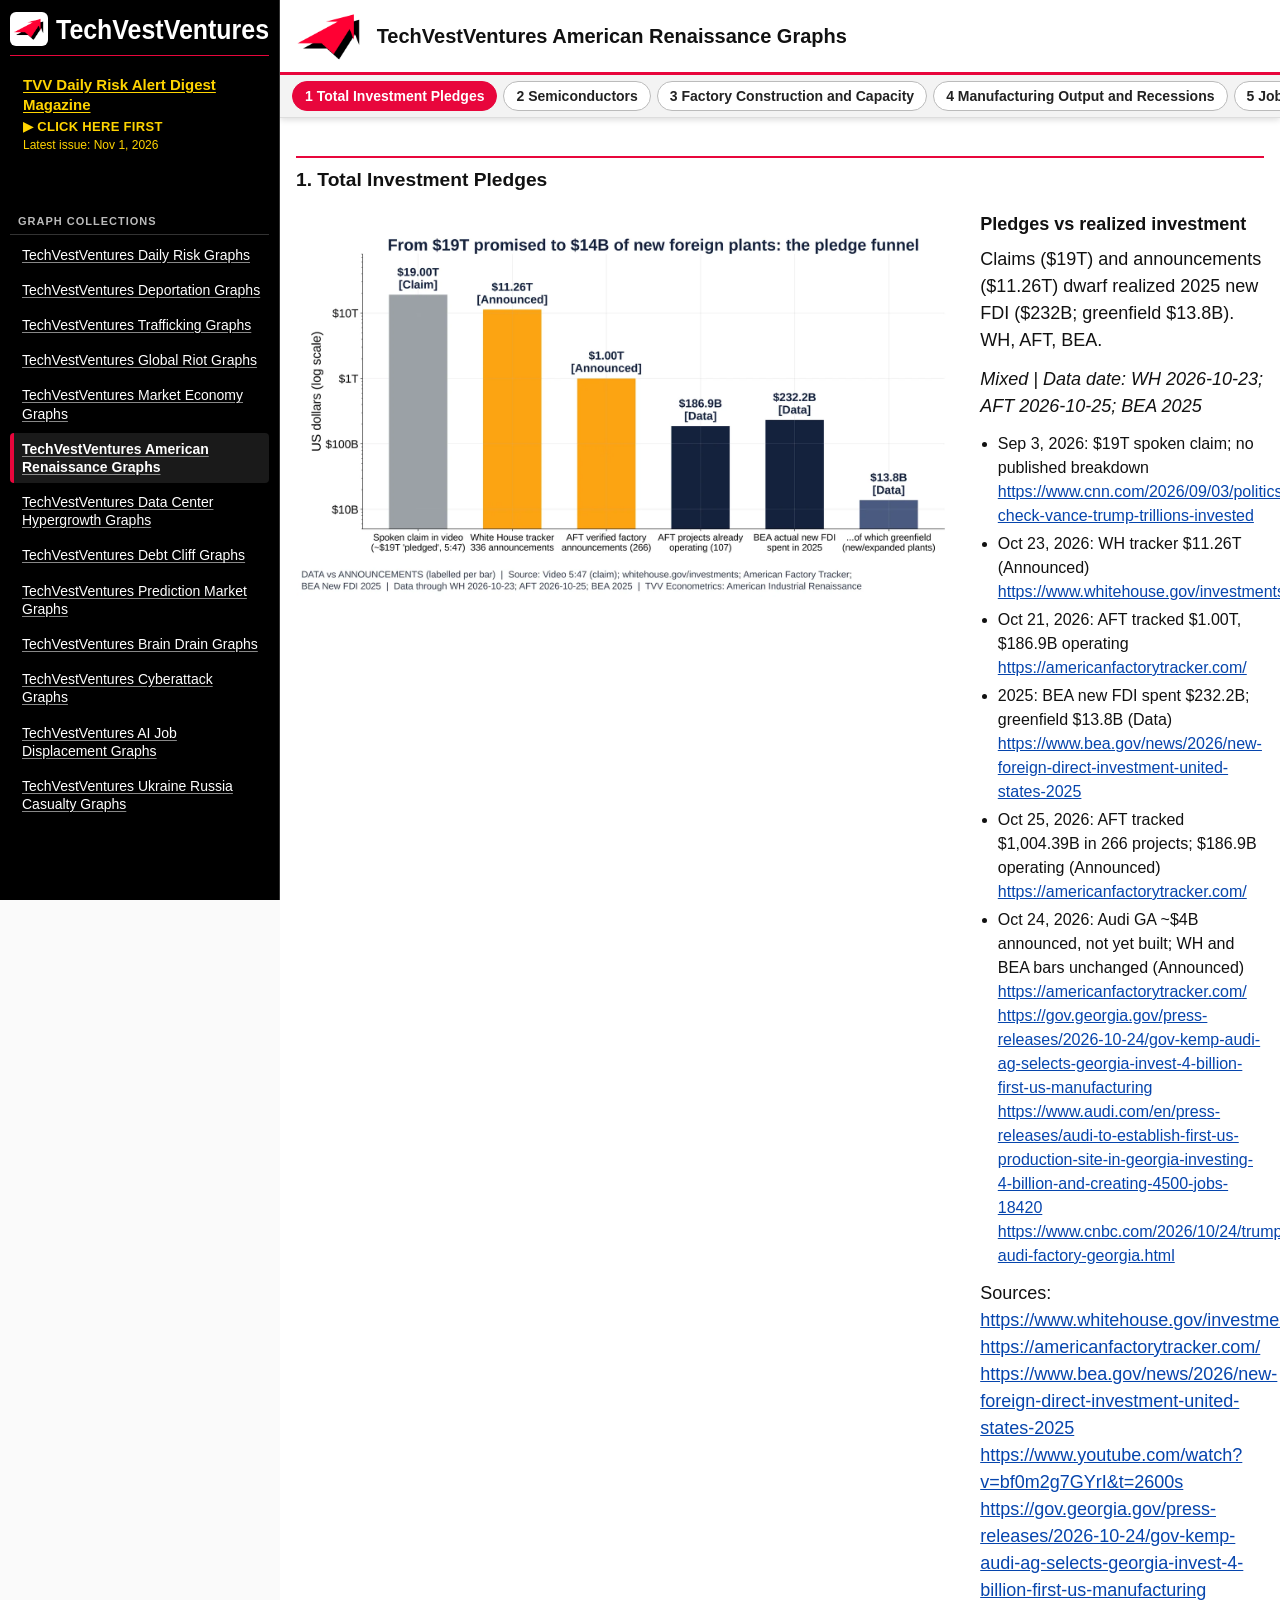
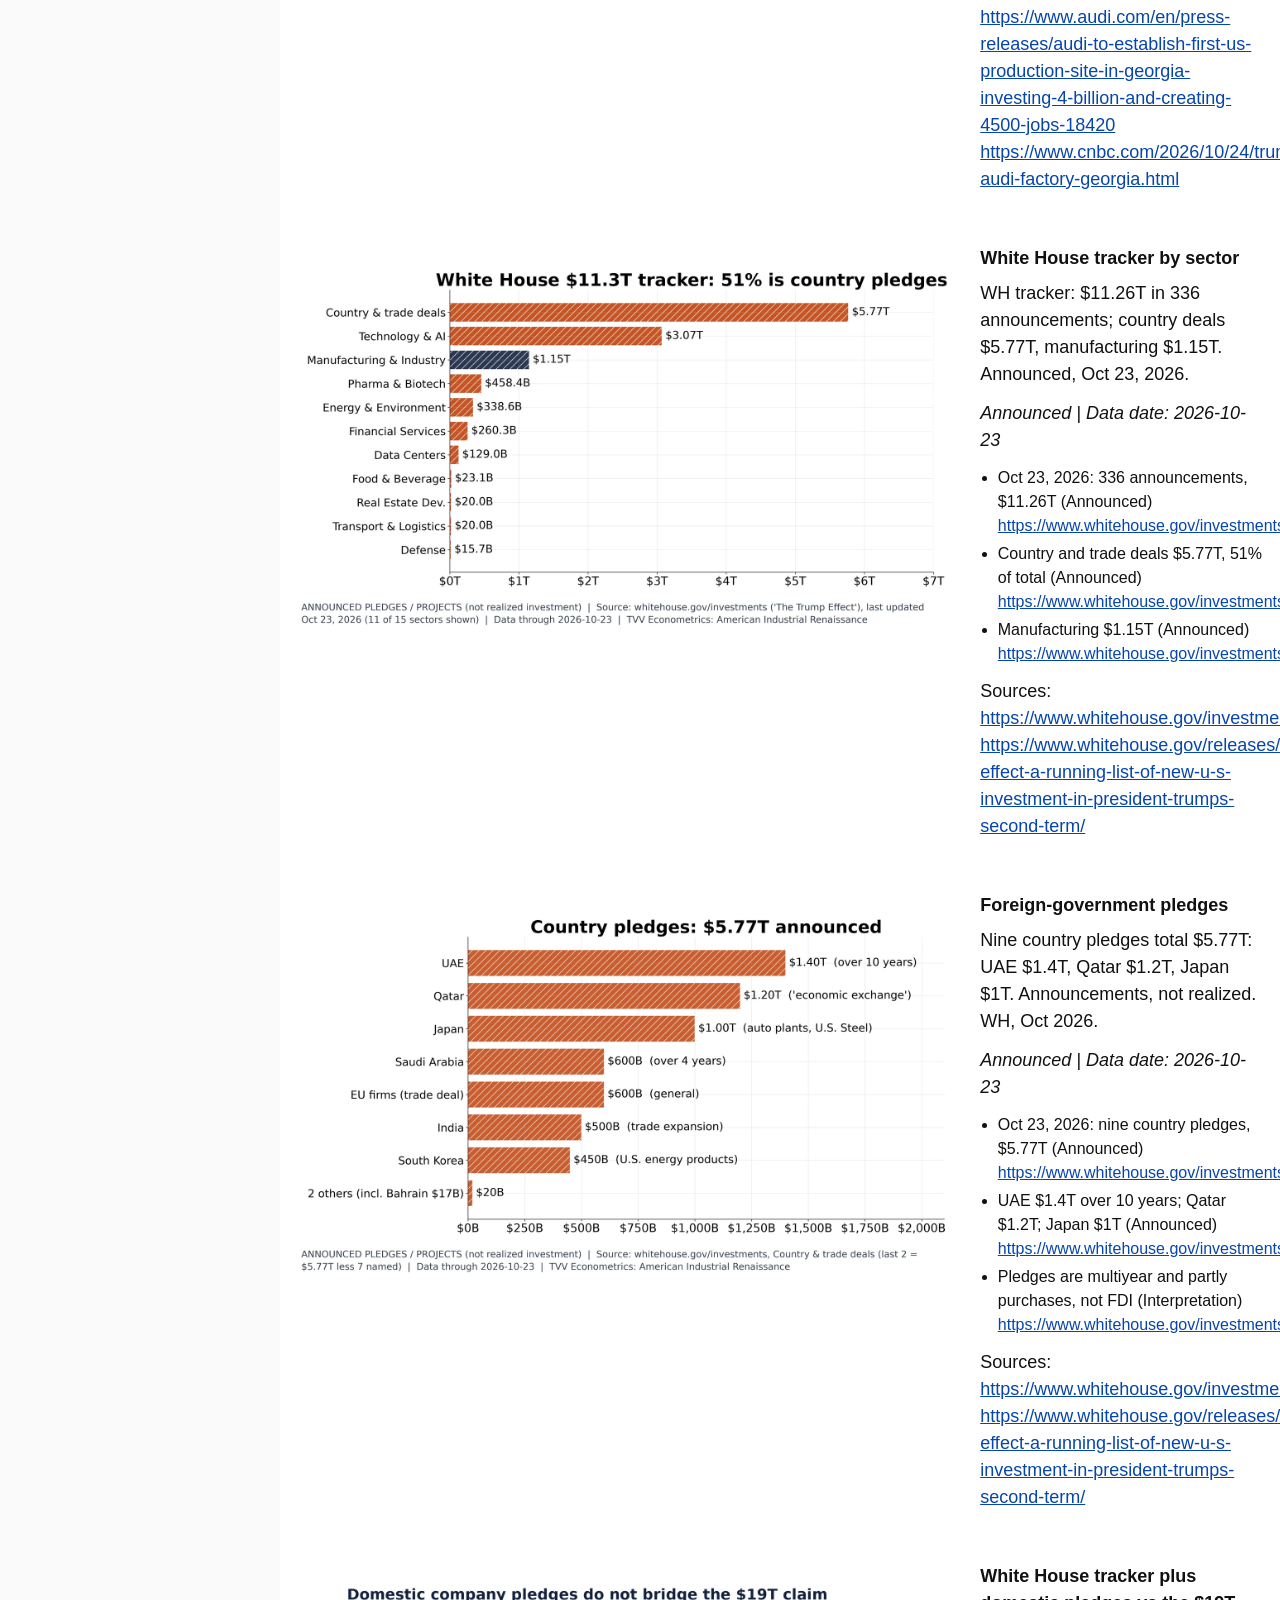
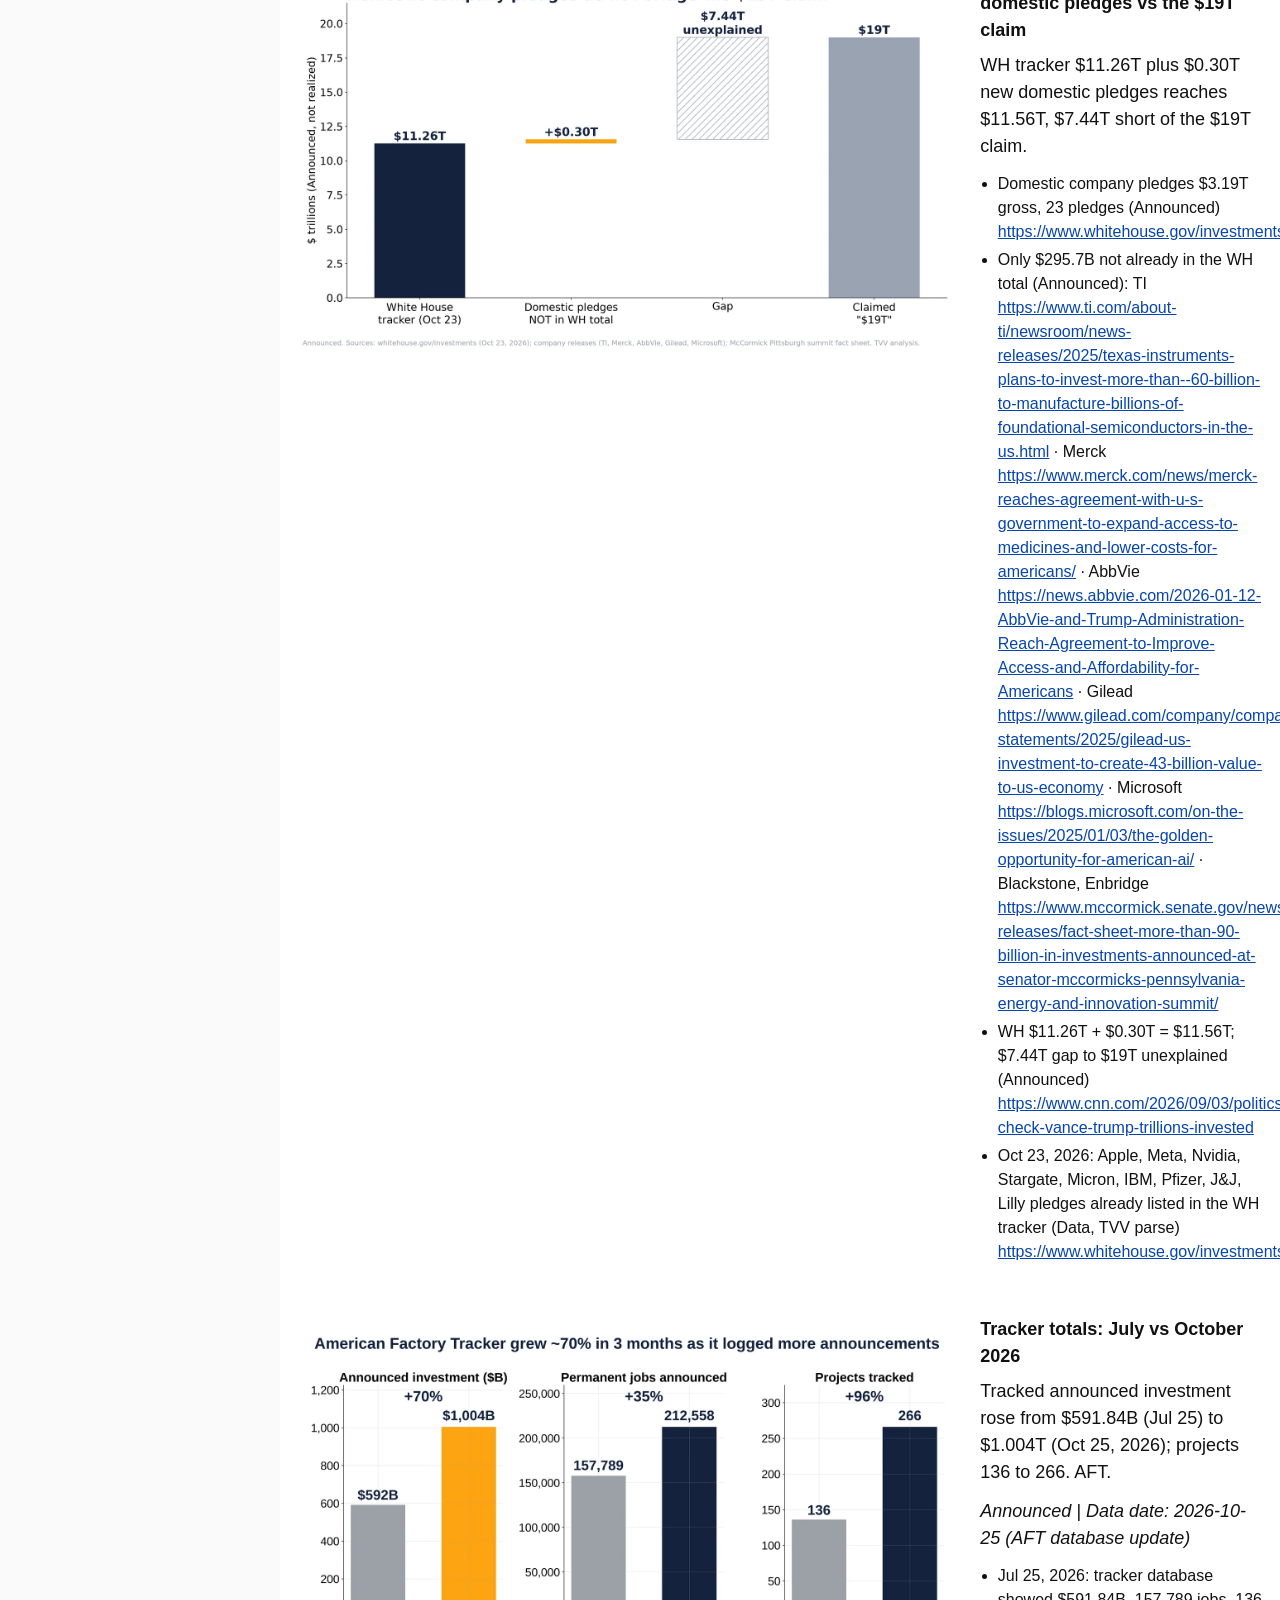
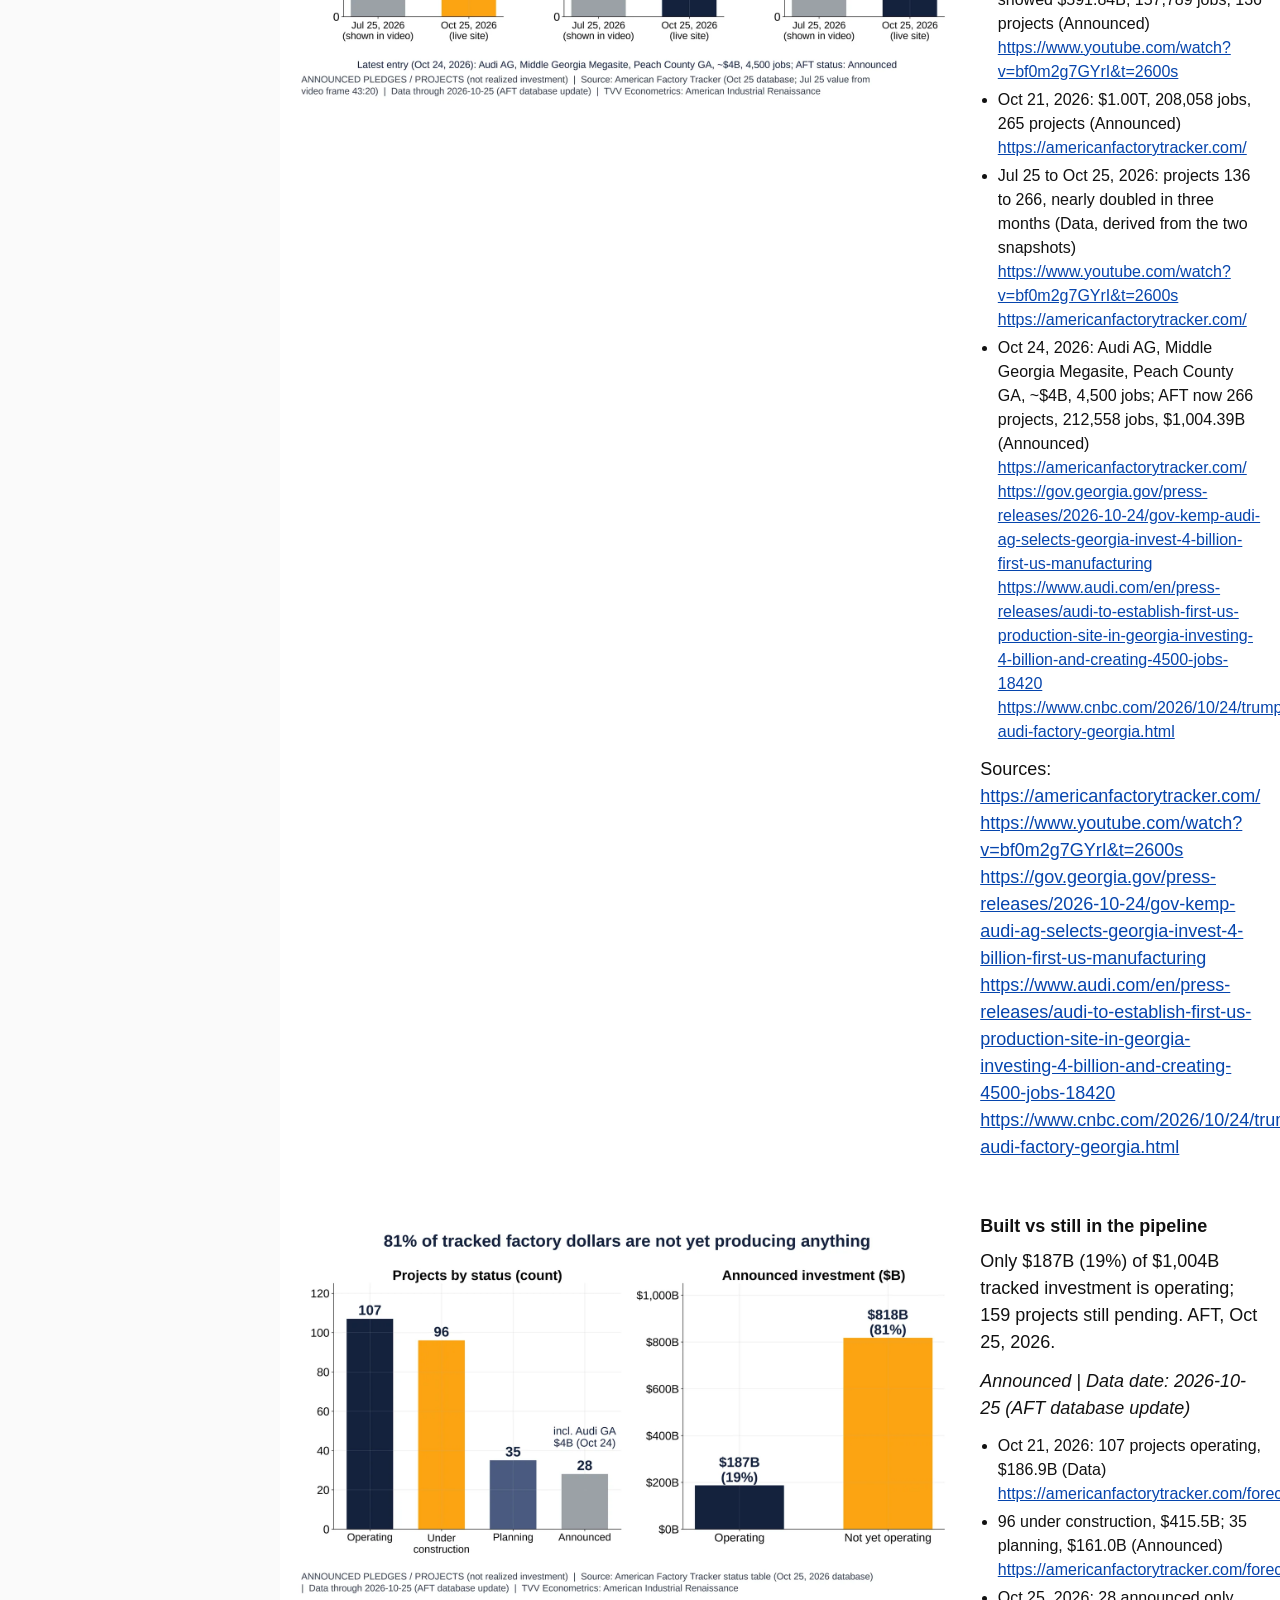
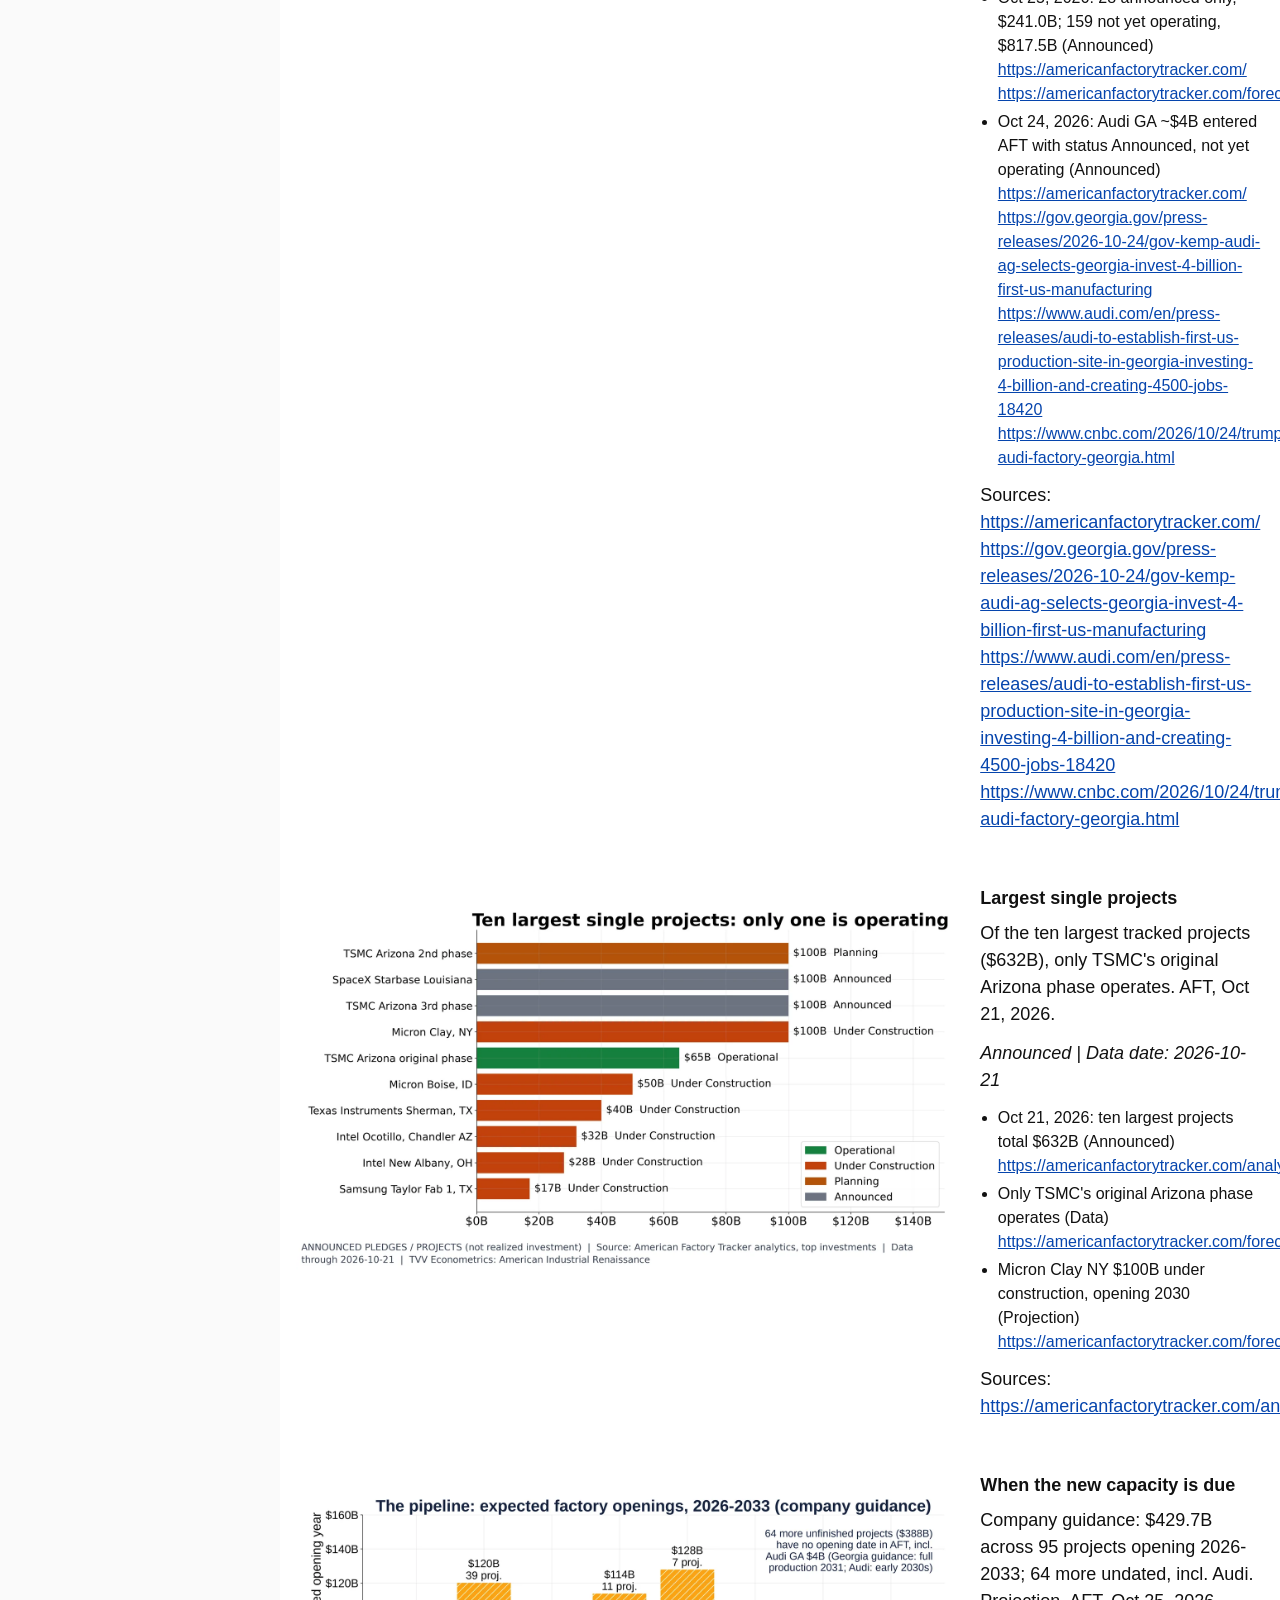
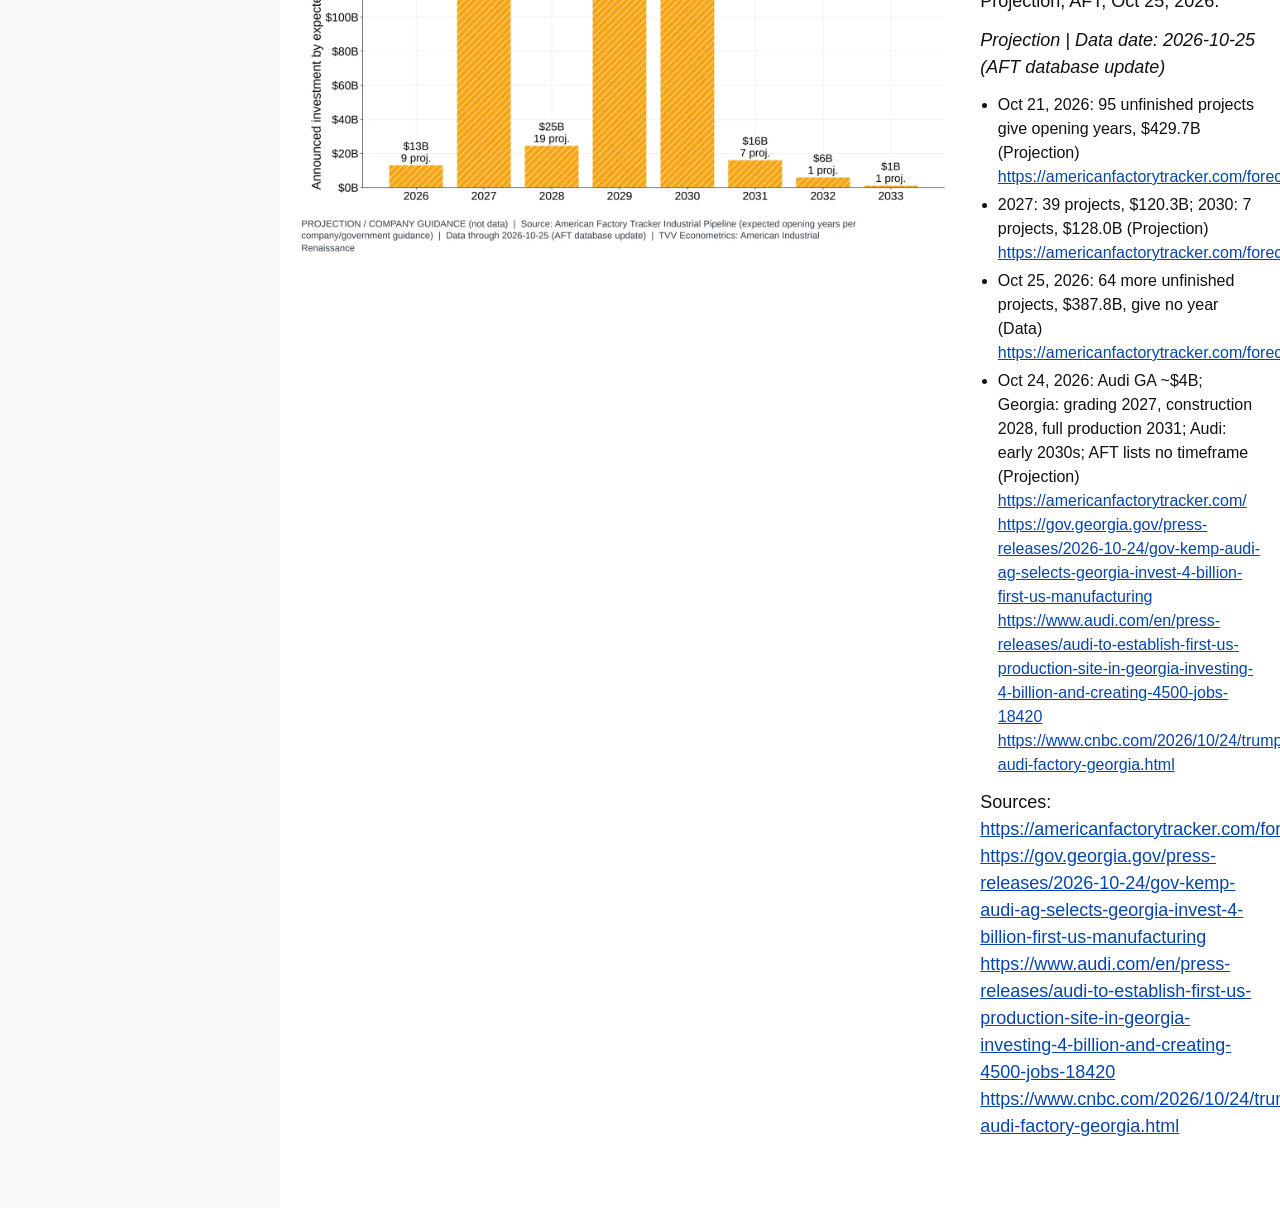
==== commit 60f67649: "Sidebar: gold Digest/Essay links, Graph Collections + Essays groups (3 essays)" ====
--- a/index.html
+++ b/index.html
@@ -1,4 +1,4 @@
-<!doctype html><html lang="en"><head><meta charset="utf-8"><meta name="viewport" content="width=device-width,initial-scale=1"><title>TechVestVentures American Renaissance Graphs</title><link rel="stylesheet" href="assets/style.css"></head><body><nav id="tvvnav" aria-label="TechVestVentures sites"><details open><summary><span class="mark"><img src="[data-uri]" alt="TechVest logo"></span><svg class="word" viewBox="0 0 214 32" preserveAspectRatio="xMinYMid meet" role="img" aria-label="TechVestVentures"><text x="0" y="26" textLength="214" lengthAdjust="spacingAndGlyphs" font-family="Arial,Helvetica,sans-serif" font-weight="700" font-size="28" fill="#fff">TechVestVentures</text></svg></summary><a class="mag" href="https://atlantean2.github.io/tvv-daily-risk-alert-digest/"><span class="t">TVV Daily Risk Alert Digest Magazine</span><span class="cta">&#9654; click here first</span><span class="sub">Latest issue: Nov 1, 2026</span></a><a href="https://atlantean2.github.io/tvv-daily-risk-graphs/">TechVestVentures Daily Risk Graphs</a><a href="https://atlantean2.github.io/tvv-deportation-graphs/">TechVestVentures Deportation Graphs</a><a href="https://atlantean2.github.io/tvv-trafficking-graphs/">TechVestVentures Trafficking Graphs</a><a href="https://atlantean2.github.io/tvv-global-riot-graphs/">TechVestVentures Global Riot Graphs</a><a href="https://atlantean2.github.io/tvv-market-economy-graphs/">TechVestVentures Market Economy Graphs</a><a class="cur" href="https://atlantean2.github.io/tvv-american-renaissance-graphs/" aria-current="page">TechVestVentures American Renaissance Graphs</a><a href="https://atlantean2.github.io/tvv-data-center-hypergrowth-graphs/">TechVestVentures Data Center Hypergrowth Graphs</a><a href="https://atlantean2.github.io/tvv-debt-cliff-graphs/">TechVestVentures Debt Cliff Graphs</a><a href="https://atlantean2.github.io/tvv-prediction-market-graphs/">TechVestVentures Prediction Market Graphs</a><a href="https://atlantean2.github.io/tvv-brain-drain-graphs/">TechVestVentures Brain Drain Graphs</a><a href="https://atlantean2.github.io/tvv-cyberattack-graphs/">TechVestVentures Cyberattack Graphs</a><a href="https://atlantean2.github.io/tvv-ai-job-displacement-graphs/">TechVestVentures AI Job Displacement Graphs</a><a href="https://atlantean2.github.io/tvv-ukraine-russia-casualty-graphs/">TechVestVentures Ukraine Russia Casualty Graphs</a></details></nav><script>(function(){var d=document.querySelector('#tvvnav details');function f(){if(innerWidth>900)d.open=true}f();addEventListener('resize',f)})()</script><div id="top"><header><img src="assets/logo.png" alt="TVV logo"><h1>TechVestVentures American Renaissance Graphs</h1></header><nav id="tabs" role="tablist" aria-label="Sections"><button role="tab" data-d="T1" aria-selected="false">1 Total Investment Pledges</button><button role="tab" data-d="T2" aria-selected="false">2 Semiconductors</button><button role="tab" data-d="T3" aria-selected="false">3 Factory Construction and Capacity</button><button role="tab" data-d="T4" aria-selected="false">4 Manufacturing Output and Recessions</button><button role="tab" data-d="T5" aria-selected="false">5 Jobs and Reshoring</button><button role="tab" data-d="T6" aria-selected="false">6 Foreign Investment Flows</button><button role="tab" data-d="T7" aria-selected="false">7 Clean-Tech Manufacturing</button><button role="tab" data-d="T8" aria-selected="false">8 Global Comparison</button><button role="tab" data-d="T9" aria-selected="false">9 Pharmaceuticals</button><button role="tab" data-d="T10" aria-selected="false">10 Autos and EVs</button><button role="tab" data-d="T11" aria-selected="false">11 Steel and Metals</button><button role="tab" data-d="sources" aria-selected="false">Sources</button></nav></div><main id="content"></main><script>const tabs=[...document.querySelectorAll('#tabs button')],m=document.getElementById('content'),ds=tabs.map(t=>t.dataset.d);
+<!doctype html><html lang="en"><head><meta charset="utf-8"><meta name="viewport" content="width=device-width,initial-scale=1"><title>TechVestVentures American Renaissance Graphs</title><link rel="stylesheet" href="assets/style.css"></head><body><nav id="tvvnav" aria-label="TechVestVentures sites"><details open><summary><span class="mark"><img src="[data-uri]" alt="TechVest logo"></span><svg class="word" viewBox="0 0 214 32" preserveAspectRatio="xMinYMid meet" role="img" aria-label="TechVestVentures"><text x="0" y="26" textLength="214" lengthAdjust="spacingAndGlyphs" font-family="Arial,Helvetica,sans-serif" font-weight="700" font-size="28" fill="#fff">TechVestVentures</text></svg></summary><a class="mag" href="https://atlantean2.github.io/tvv-daily-risk-alert-digest/"><span class="t">TVV Daily Risk Alert Digest Magazine</span><span class="cta">&#9654; click here first</span><span class="sub">Latest issue: Nov 1, 2026</span></a><div class="sp2" aria-hidden="true"></div><div class="grp">Graph Collections</div><a href="https://atlantean2.github.io/tvv-daily-risk-graphs/">TechVestVentures Daily Risk Graphs</a><a href="https://atlantean2.github.io/tvv-deportation-graphs/">TechVestVentures Deportation Graphs</a><a href="https://atlantean2.github.io/tvv-trafficking-graphs/">TechVestVentures Trafficking Graphs</a><a href="https://atlantean2.github.io/tvv-global-riot-graphs/">TechVestVentures Global Riot Graphs</a><a href="https://atlantean2.github.io/tvv-market-economy-graphs/">TechVestVentures Market Economy Graphs</a><a class="cur" href="https://atlantean2.github.io/tvv-american-renaissance-graphs/" aria-current="page">TechVestVentures American Renaissance Graphs</a><a href="https://atlantean2.github.io/tvv-data-center-hypergrowth-graphs/">TechVestVentures Data Center Hypergrowth Graphs</a><a href="https://atlantean2.github.io/tvv-debt-cliff-graphs/">TechVestVentures Debt Cliff Graphs</a><a href="https://atlantean2.github.io/tvv-prediction-market-graphs/">TechVestVentures Prediction Market Graphs</a><a href="https://atlantean2.github.io/tvv-brain-drain-graphs/">TechVestVentures Brain Drain Graphs</a><a href="https://atlantean2.github.io/tvv-cyberattack-graphs/">TechVestVentures Cyberattack Graphs</a><a href="https://atlantean2.github.io/tvv-ai-job-displacement-graphs/">TechVestVentures AI Job Displacement Graphs</a><a href="https://atlantean2.github.io/tvv-ukraine-russia-casualty-graphs/">TechVestVentures Ukraine Russia Casualty Graphs</a><div class="sp5" aria-hidden="true"></div><div class="grp gold">Essays</div><a class="ess" href="https://atlantean2.github.io/tvv-daily-risk-alert-digest/essays/ai-job-displacement.html">AI Job Displacement</a><a class="ess" href="https://atlantean2.github.io/tvv-daily-risk-alert-digest/essays/prediction-markets.html">Prediction Markets</a><a class="ess" href="https://atlantean2.github.io/tvv-daily-risk-alert-digest/essays/ukraine-russia-casualty-claims.html">Ukraine vs Russia: Casualty Claims</a></details></nav><script>(function(){var d=document.querySelector('#tvvnav details');function f(){if(innerWidth>900)d.open=true}f();addEventListener('resize',f)})()</script><div id="top"><header><img src="assets/logo.png" alt="TVV logo"><h1>TechVestVentures American Renaissance Graphs</h1></header><nav id="tabs" role="tablist" aria-label="Sections"><button role="tab" data-d="T1" aria-selected="false">1 Total Investment Pledges</button><button role="tab" data-d="T2" aria-selected="false">2 Semiconductors</button><button role="tab" data-d="T3" aria-selected="false">3 Factory Construction and Capacity</button><button role="tab" data-d="T4" aria-selected="false">4 Manufacturing Output and Recessions</button><button role="tab" data-d="T5" aria-selected="false">5 Jobs and Reshoring</button><button role="tab" data-d="T6" aria-selected="false">6 Foreign Investment Flows</button><button role="tab" data-d="T7" aria-selected="false">7 Clean-Tech Manufacturing</button><button role="tab" data-d="T8" aria-selected="false">8 Global Comparison</button><button role="tab" data-d="T9" aria-selected="false">9 Pharmaceuticals</button><button role="tab" data-d="T10" aria-selected="false">10 Autos and EVs</button><button role="tab" data-d="T11" aria-selected="false">11 Steel and Metals</button><button role="tab" data-d="sources" aria-selected="false">Sources</button></nav></div><main id="content"></main><script>const tabs=[...document.querySelectorAll('#tabs button')],m=document.getElementById('content'),ds=tabs.map(t=>t.dataset.d);
 async function show(d){if(!ds.includes(d))d=ds[0];tabs.forEach(t=>t.setAttribute('aria-selected',t.dataset.d==d));
 document.querySelector(`#tabs [data-d="${d}"]`).scrollIntoView({inline:'nearest',block:'nearest'});
 m.innerHTML='<p>Loading…</p>';try{const r=await fetch('issues/'+d+'.html',{cache:'no-cache'});const doc=new DOMParser().parseFromString(await r.text(),'text/html');
--- a/assets/style.css
+++ b/assets/style.css
@@ -36,6 +36,14 @@
 #tvvnav a.mag .t{text-decoration:underline;text-underline-offset:2px}
 #tvvnav a.mag .cta{display:block;margin-top:5px;font-size:13px;font-weight:700;text-transform:uppercase;letter-spacing:.3px}
 #tvvnav a.mag .sub{display:block;font-size:12px;font-weight:400;margin-top:2px}
+#tvvnav a.mag:not(.cur){background:transparent;color:#ffd400;border-left:4px solid transparent}
+#tvvnav a.mag:not(.cur):hover,#tvvnav a.mag:not(.cur):focus{background:#1a1a1a}
+#tvvnav .sp2{height:2.6em}#tvvnav .sp5{height:6.5em}
+#tvvnav .grp{font-size:11px;font-weight:700;letter-spacing:1px;text-transform:uppercase;color:#bbb;padding:0 8px 4px;margin:0 0 4px;border-bottom:1px solid #333}
+#tvvnav .grp.gold{color:#ffd400;border-bottom-color:#5a4b00}
+#tvvnav a.ess{color:#ffd400;font-weight:700;text-decoration-color:#8a7300}
+#tvvnav a.ess:hover,#tvvnav a.ess:focus{background:#1a1a1a;text-decoration-color:#ffd400}
+#tvvnav a.ess.cur{background:#ffd400;color:#000;border-left-color:#e8063c;text-decoration:none}
 body{padding-left:280px}
 @media(max-width:900px){body{padding-left:0}#tvvnav{position:static;width:auto;border-right:0;border-bottom:2px solid #e8063c;padding:8px 12px}
 #tvvnav summary{cursor:pointer;margin:0;border:0;padding:2px 0}#tvvnav .word{max-width:250px}
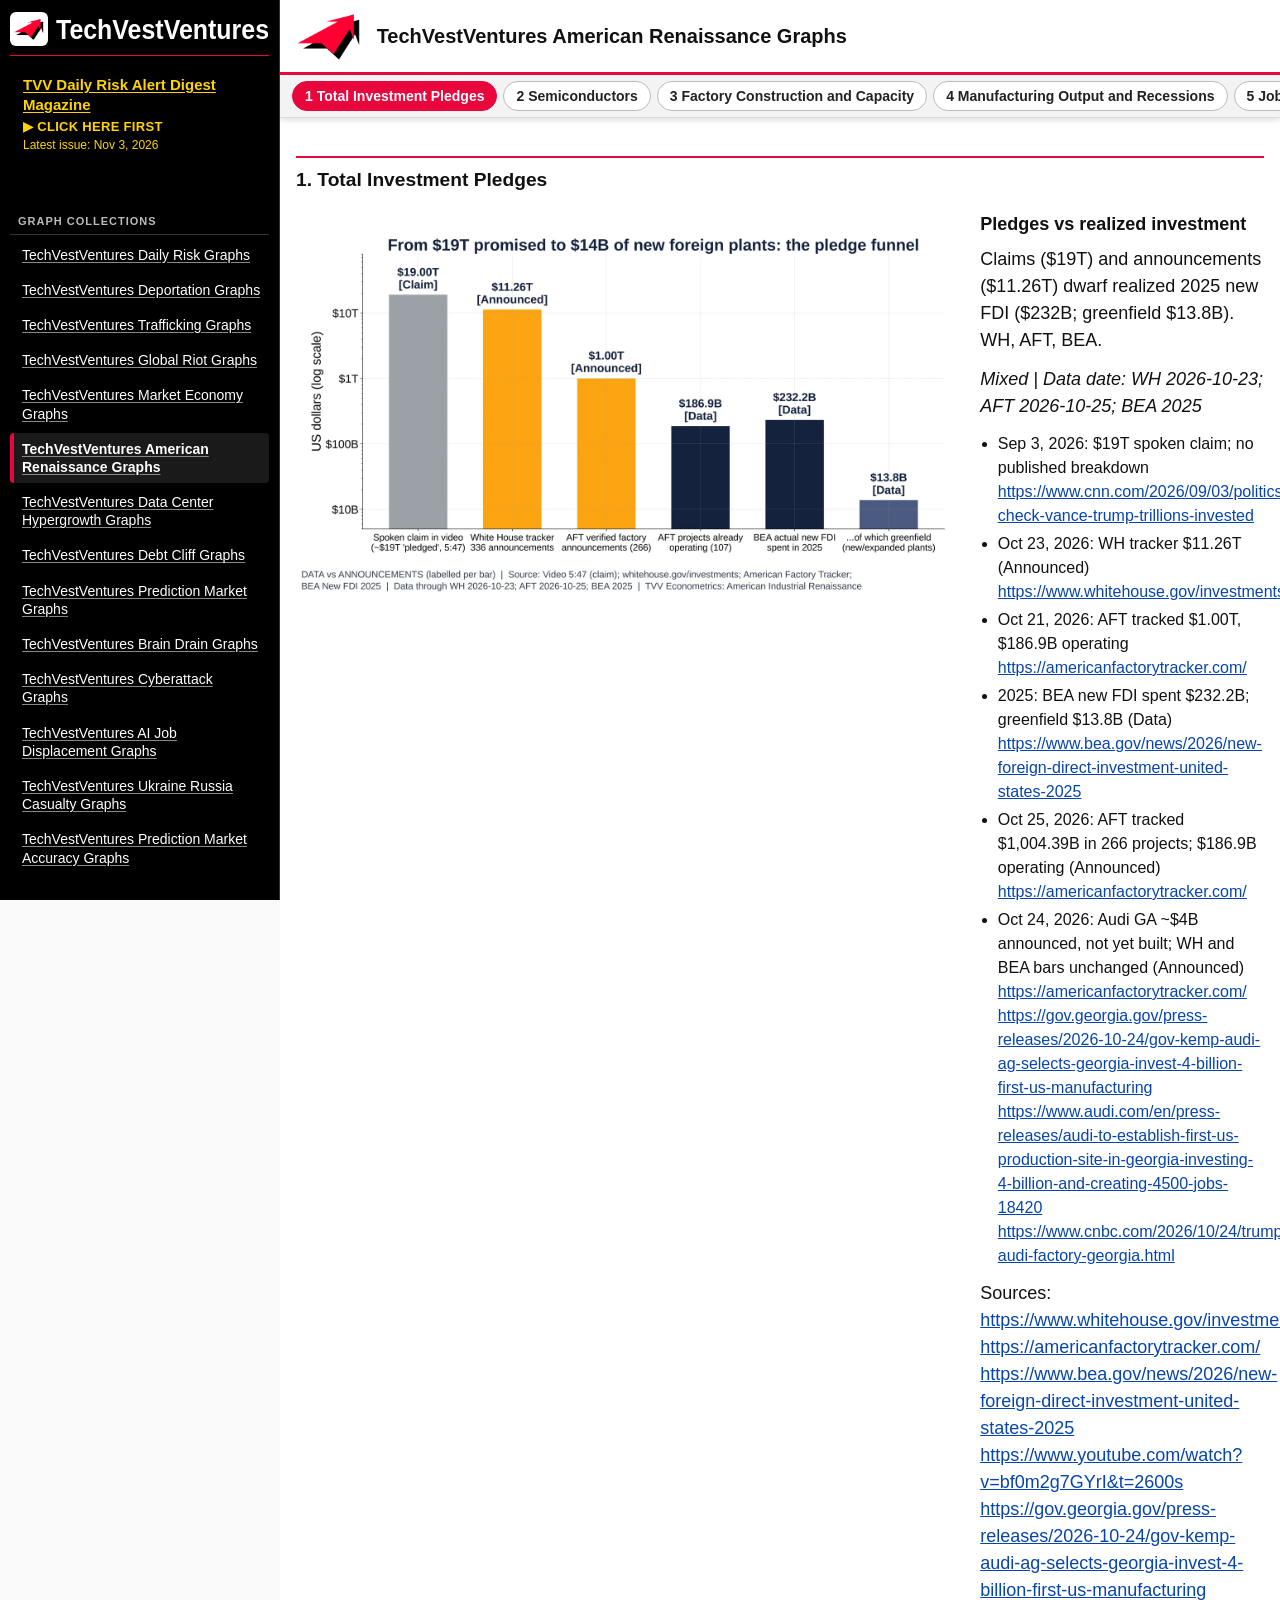
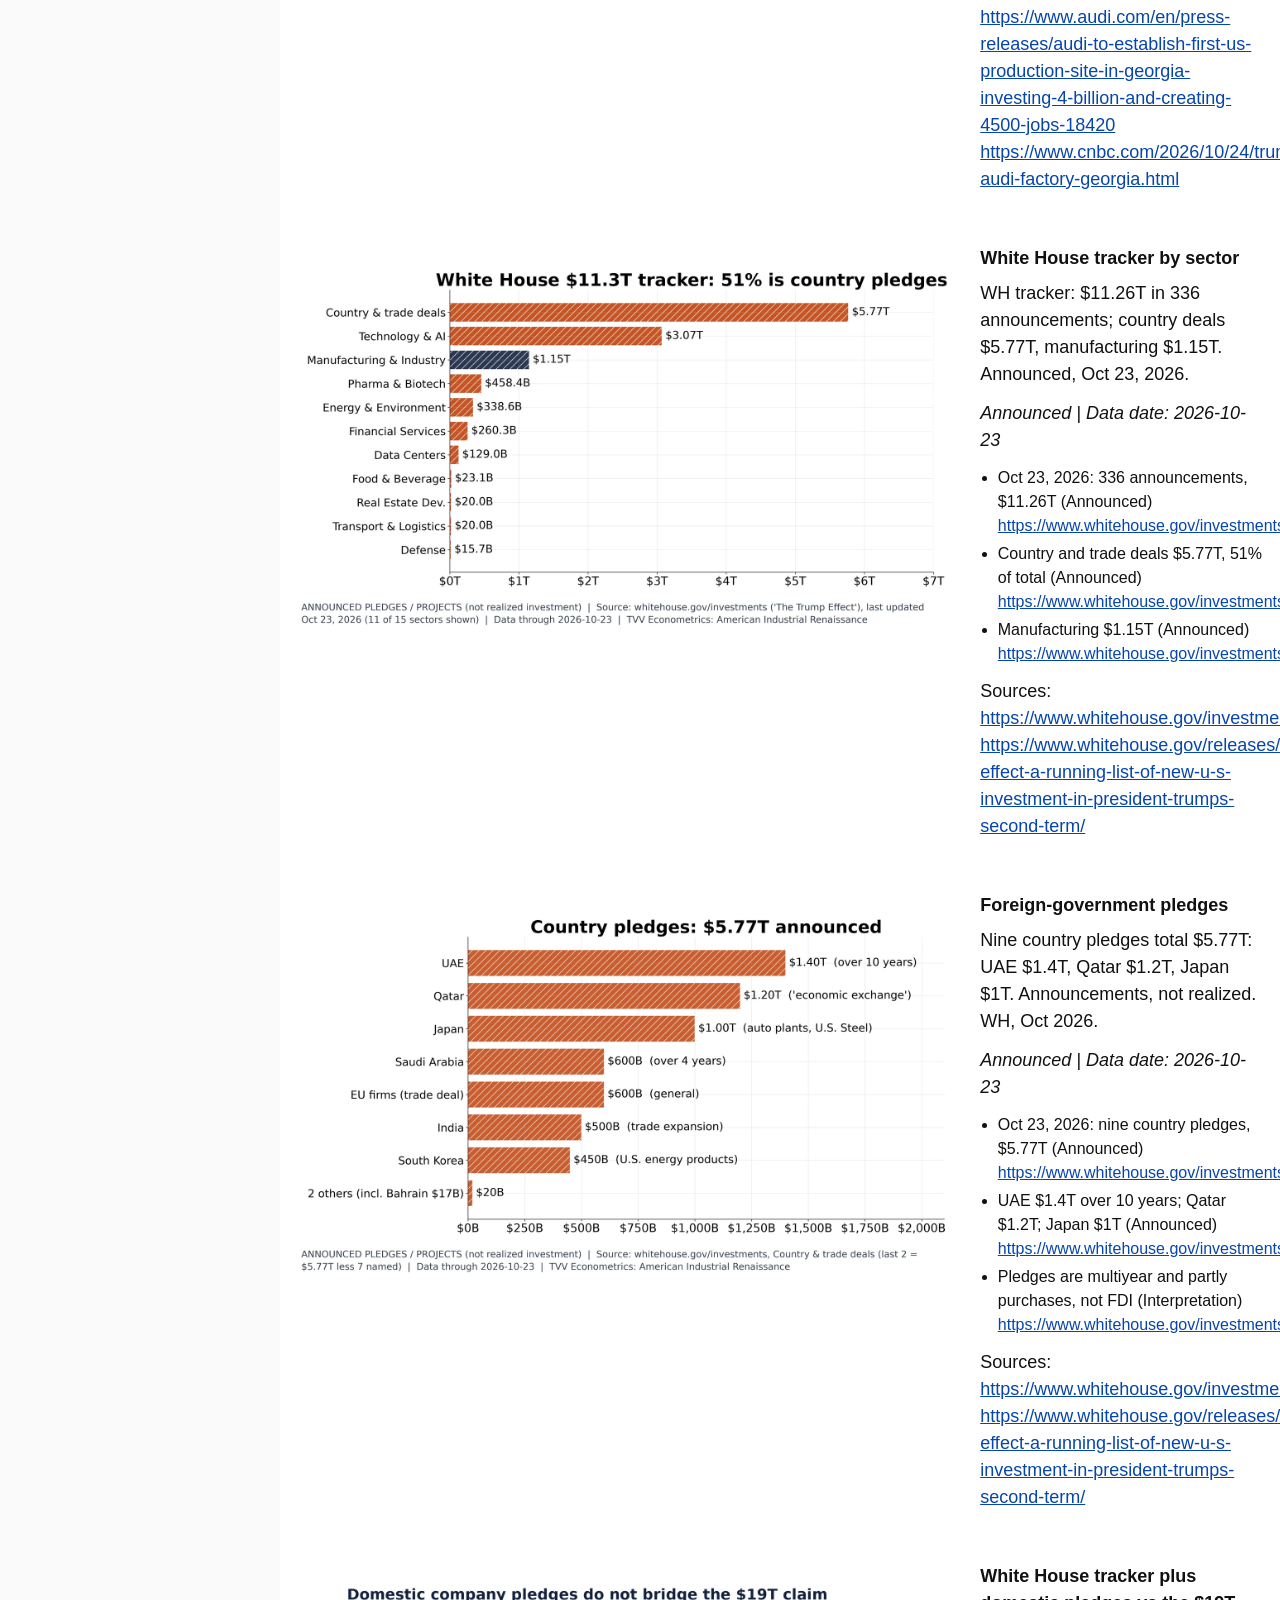
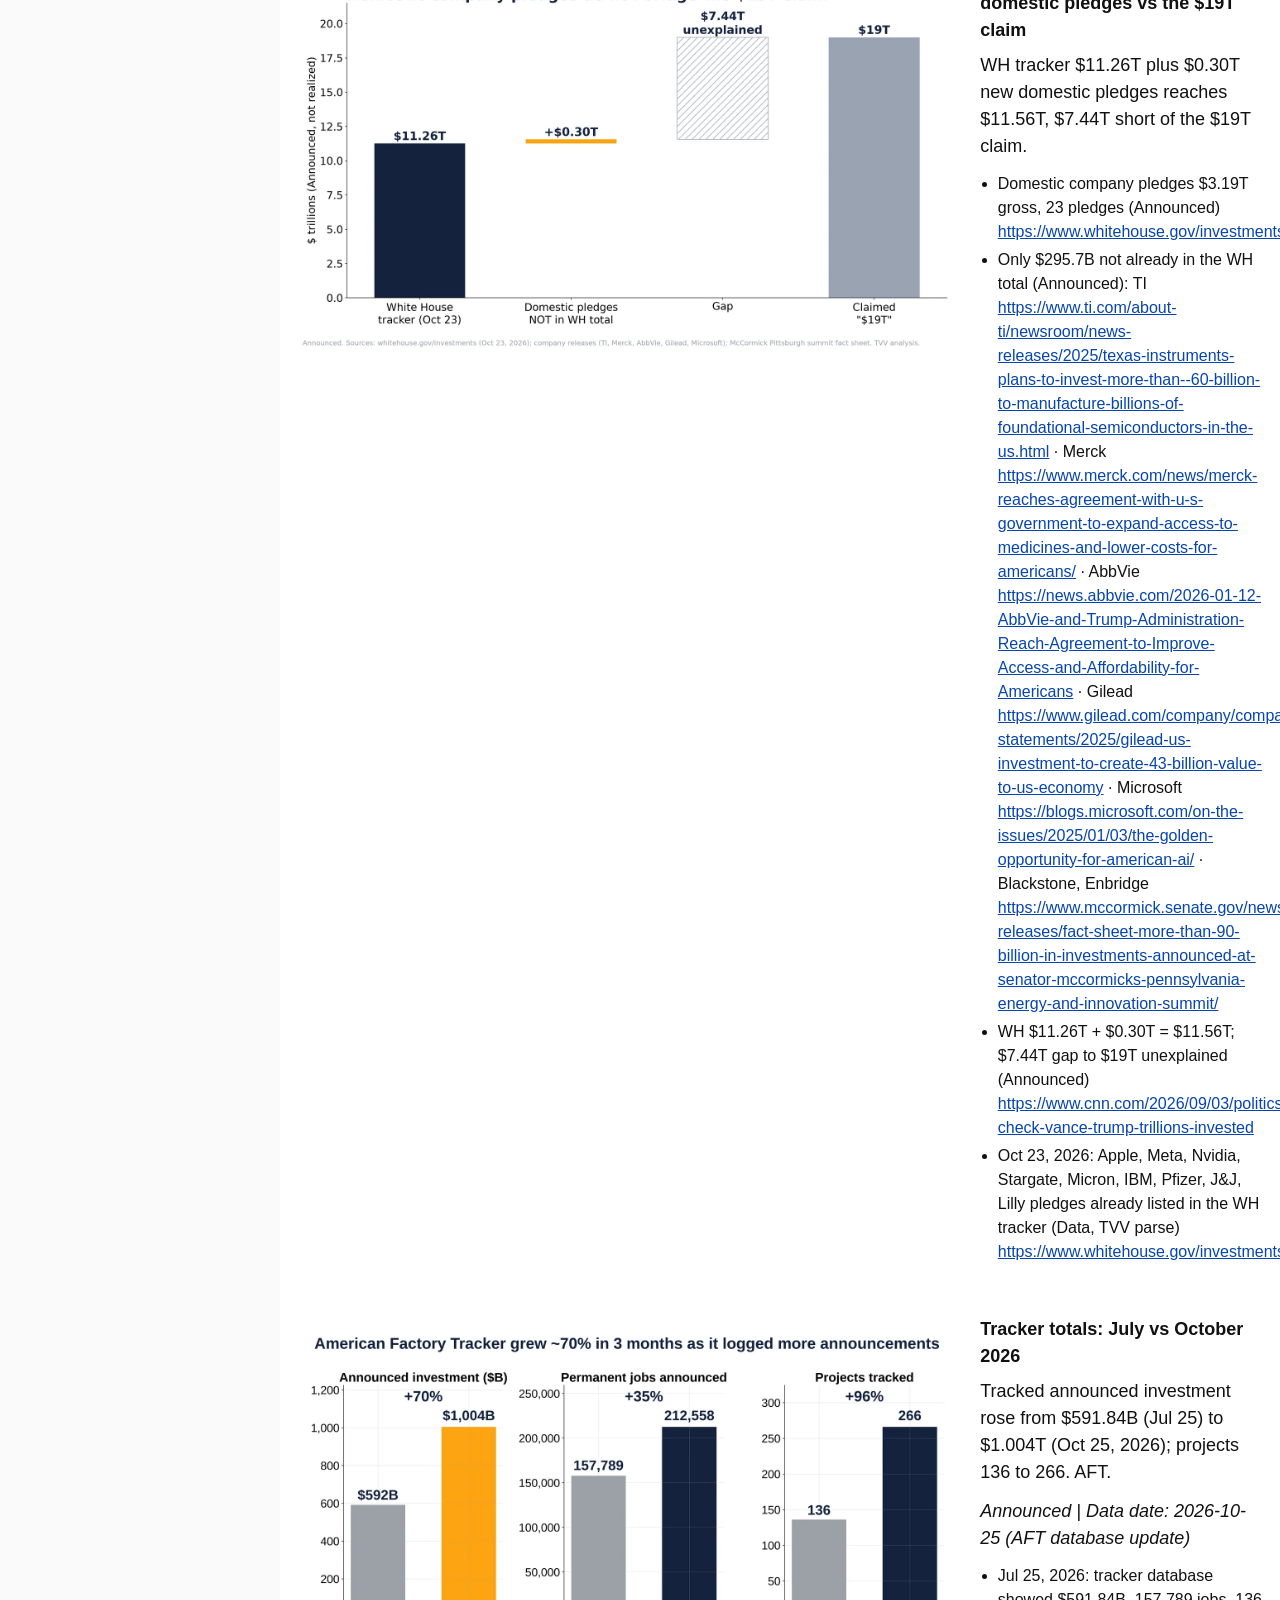
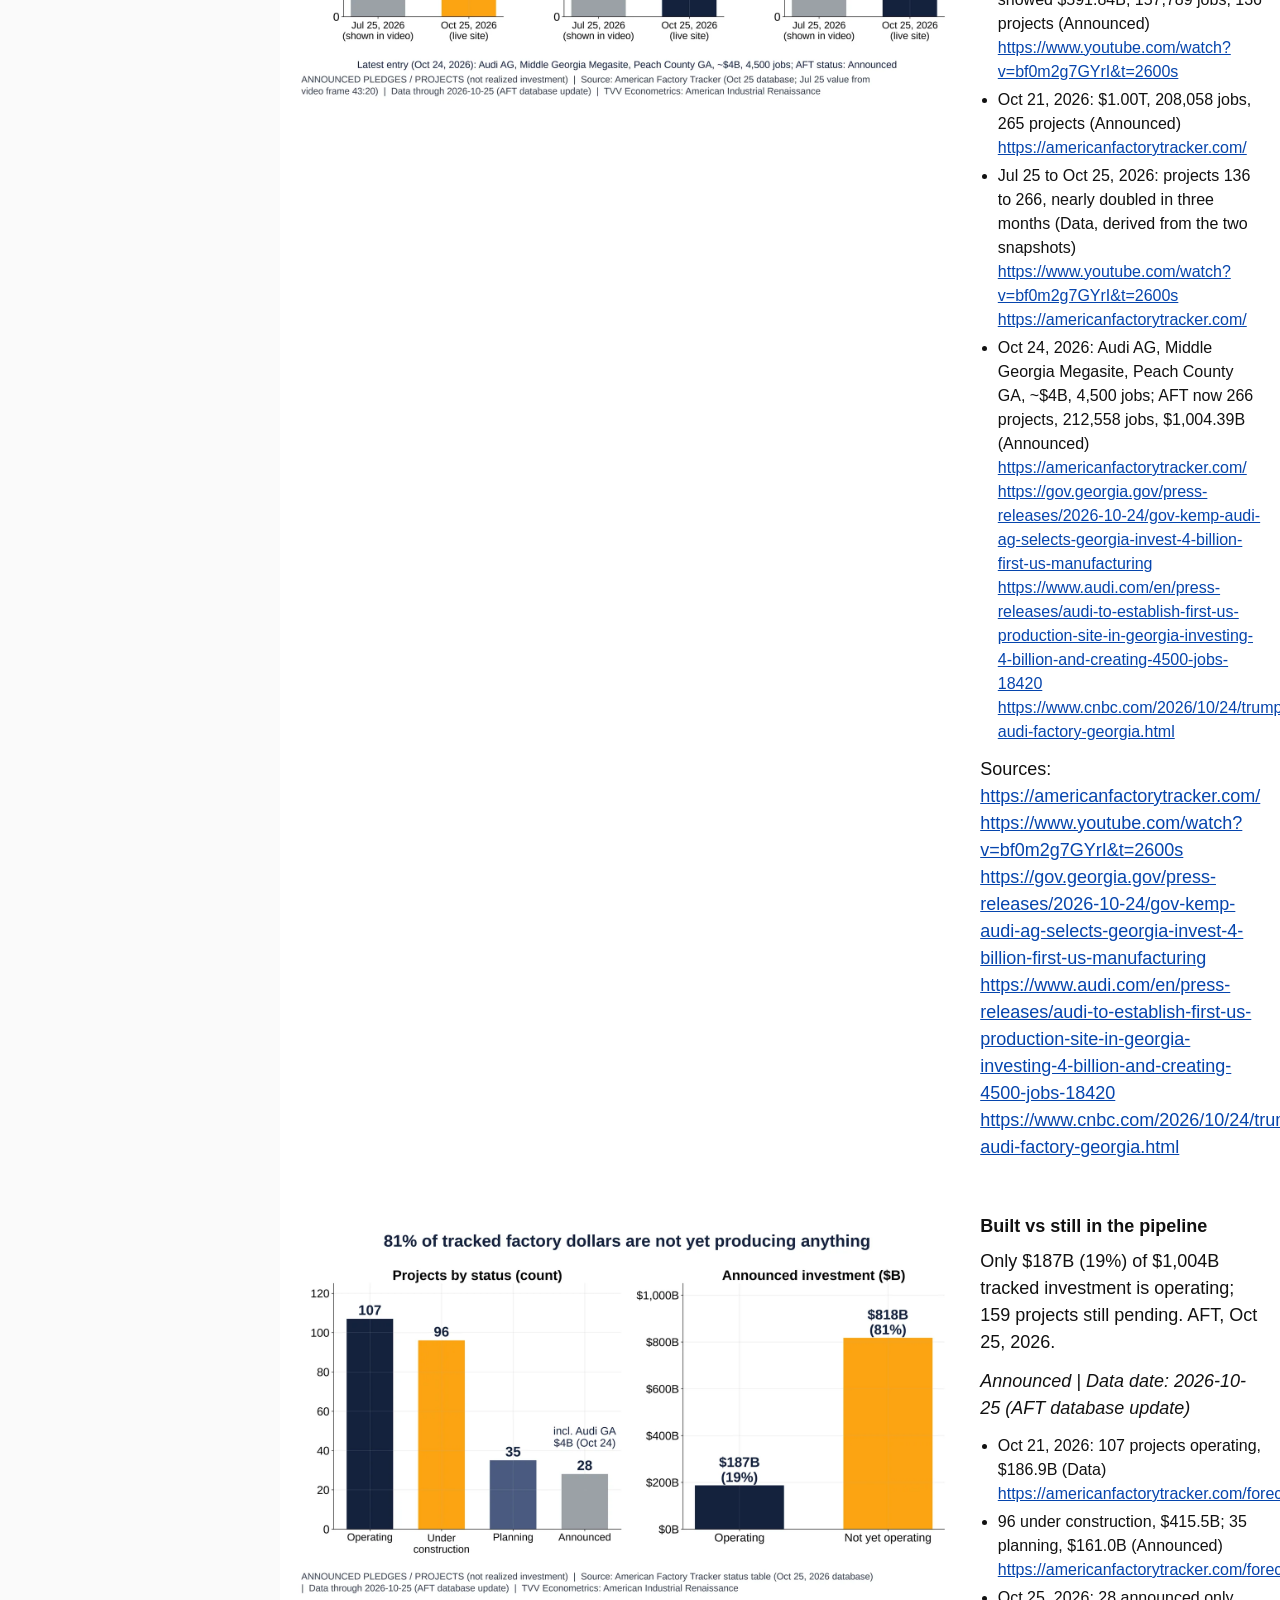
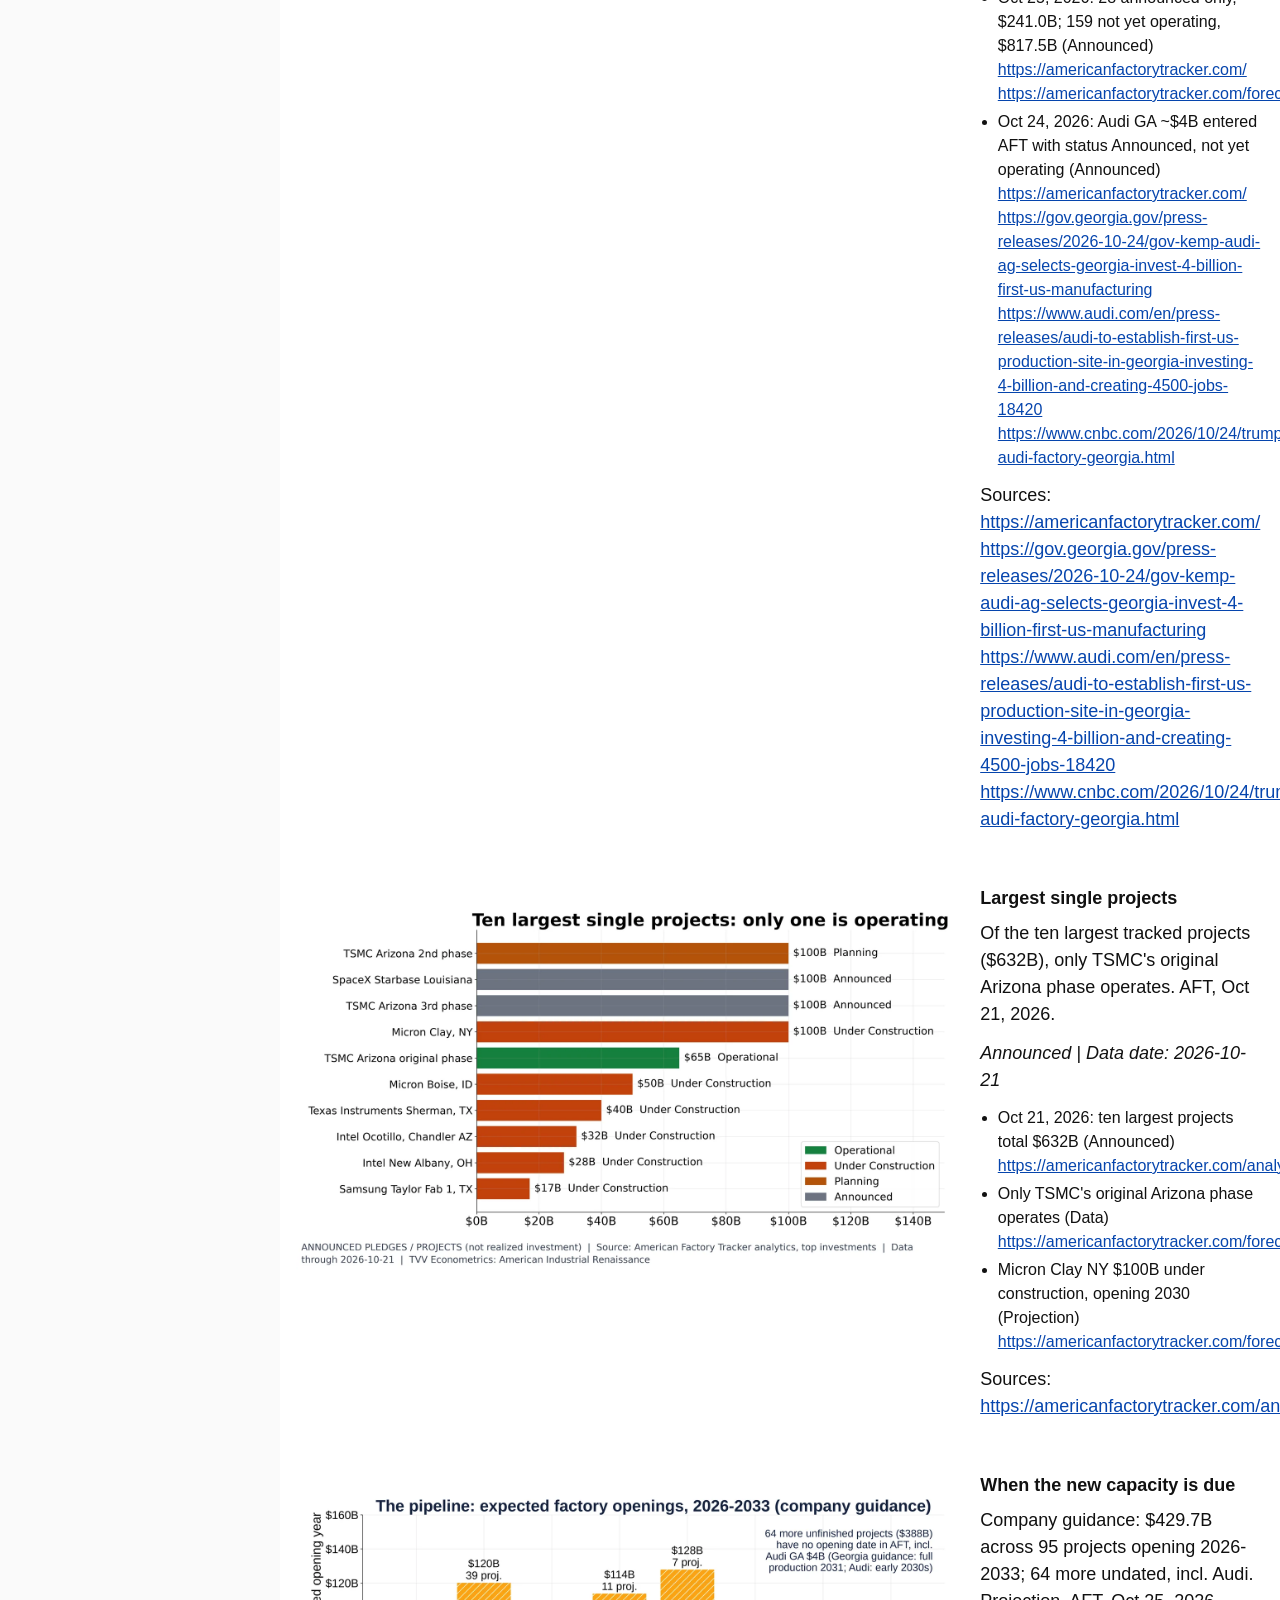
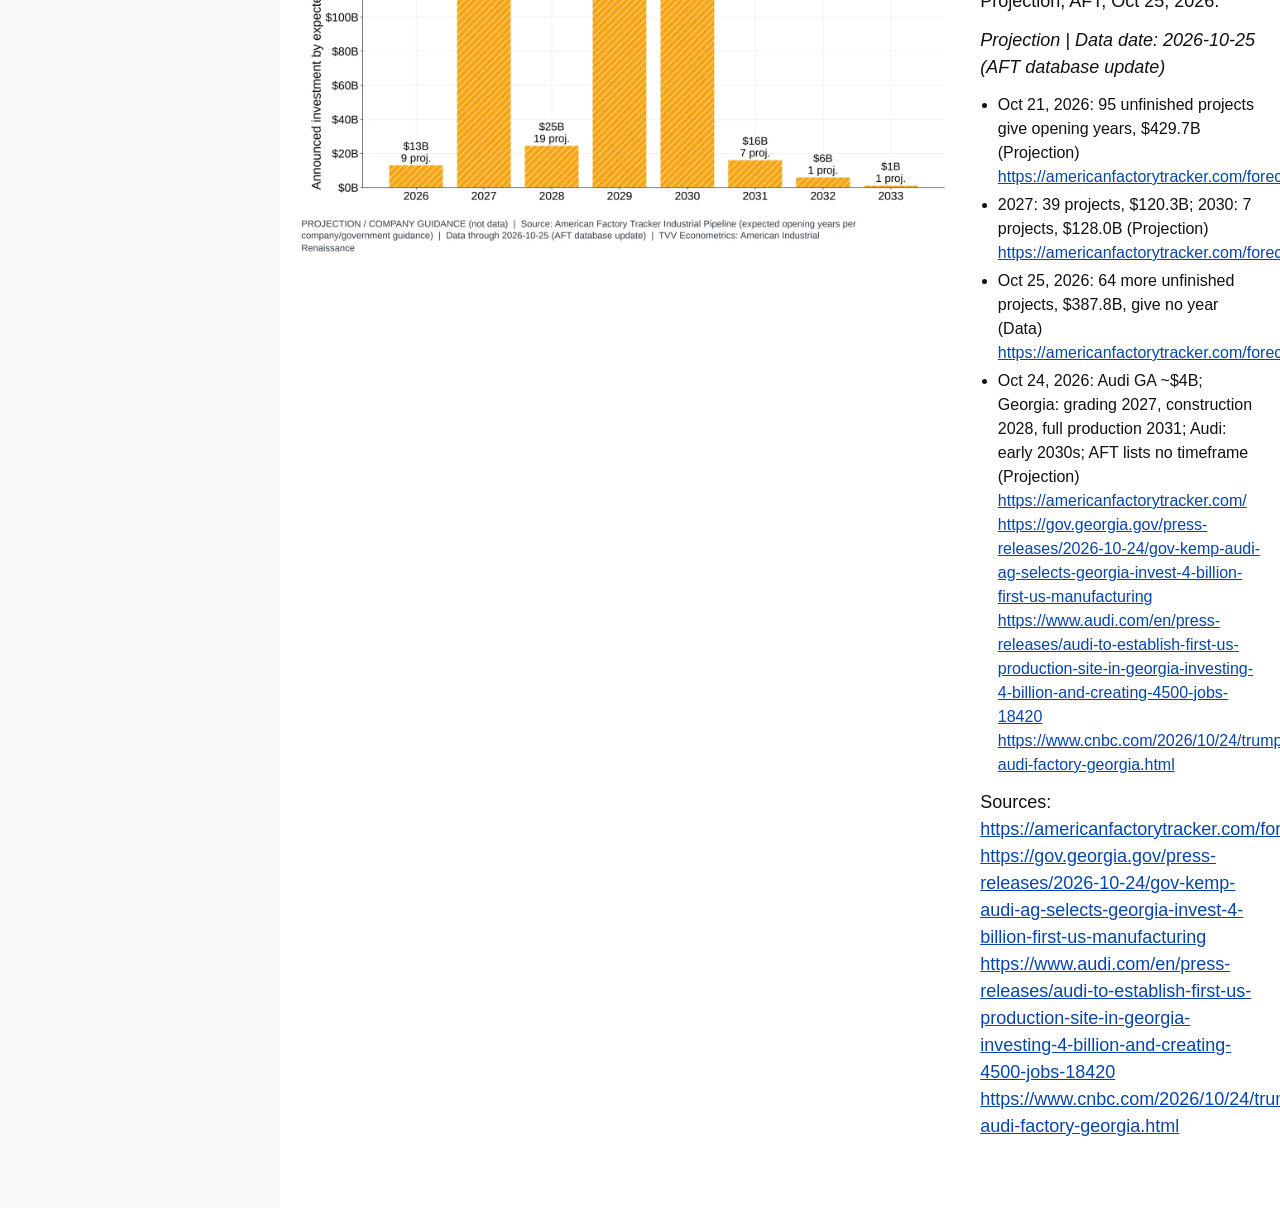
==== commit 90a04eb9: "Sidebar: add Prediction Market Accuracy Graphs" ====
--- a/index.html
+++ b/index.html
@@ -1,4 +1,4 @@
-<!doctype html><html lang="en"><head><meta charset="utf-8"><meta name="viewport" content="width=device-width,initial-scale=1"><title>TechVestVentures American Renaissance Graphs</title><link rel="stylesheet" href="assets/style.css"></head><body><nav id="tvvnav" aria-label="TechVestVentures sites"><details open><summary><span class="mark"><img src="[data-uri]" alt="TechVest logo"></span><svg class="word" viewBox="0 0 214 32" preserveAspectRatio="xMinYMid meet" role="img" aria-label="TechVestVentures"><text x="0" y="26" textLength="214" lengthAdjust="spacingAndGlyphs" font-family="Arial,Helvetica,sans-serif" font-weight="700" font-size="28" fill="#fff">TechVestVentures</text></svg></summary><a class="mag" href="https://atlantean2.github.io/tvv-daily-risk-alert-digest/"><span class="t">TVV Daily Risk Alert Digest Magazine</span><span class="cta">&#9654; click here first</span><span class="sub">Latest issue: Nov 1, 2026</span></a><div class="sp2" aria-hidden="true"></div><div class="grp">Graph Collections</div><a href="https://atlantean2.github.io/tvv-daily-risk-graphs/">TechVestVentures Daily Risk Graphs</a><a href="https://atlantean2.github.io/tvv-deportation-graphs/">TechVestVentures Deportation Graphs</a><a href="https://atlantean2.github.io/tvv-trafficking-graphs/">TechVestVentures Trafficking Graphs</a><a href="https://atlantean2.github.io/tvv-global-riot-graphs/">TechVestVentures Global Riot Graphs</a><a href="https://atlantean2.github.io/tvv-market-economy-graphs/">TechVestVentures Market Economy Graphs</a><a class="cur" href="https://atlantean2.github.io/tvv-american-renaissance-graphs/" aria-current="page">TechVestVentures American Renaissance Graphs</a><a href="https://atlantean2.github.io/tvv-data-center-hypergrowth-graphs/">TechVestVentures Data Center Hypergrowth Graphs</a><a href="https://atlantean2.github.io/tvv-debt-cliff-graphs/">TechVestVentures Debt Cliff Graphs</a><a href="https://atlantean2.github.io/tvv-prediction-market-graphs/">TechVestVentures Prediction Market Graphs</a><a href="https://atlantean2.github.io/tvv-brain-drain-graphs/">TechVestVentures Brain Drain Graphs</a><a href="https://atlantean2.github.io/tvv-cyberattack-graphs/">TechVestVentures Cyberattack Graphs</a><a href="https://atlantean2.github.io/tvv-ai-job-displacement-graphs/">TechVestVentures AI Job Displacement Graphs</a><a href="https://atlantean2.github.io/tvv-ukraine-russia-casualty-graphs/">TechVestVentures Ukraine Russia Casualty Graphs</a><div class="sp5" aria-hidden="true"></div><div class="grp gold">Essays</div><a class="ess" href="https://atlantean2.github.io/tvv-daily-risk-alert-digest/essays/ai-job-displacement.html">AI Job Displacement</a><a class="ess" href="https://atlantean2.github.io/tvv-daily-risk-alert-digest/essays/prediction-markets.html">Prediction Markets</a><a class="ess" href="https://atlantean2.github.io/tvv-daily-risk-alert-digest/essays/ukraine-russia-casualty-claims.html">Ukraine vs Russia: Casualty Claims</a></details></nav><script>(function(){var d=document.querySelector('#tvvnav details');function f(){if(innerWidth>900)d.open=true}f();addEventListener('resize',f)})()</script><div id="top"><header><img src="assets/logo.png" alt="TVV logo"><h1>TechVestVentures American Renaissance Graphs</h1></header><nav id="tabs" role="tablist" aria-label="Sections"><button role="tab" data-d="T1" aria-selected="false">1 Total Investment Pledges</button><button role="tab" data-d="T2" aria-selected="false">2 Semiconductors</button><button role="tab" data-d="T3" aria-selected="false">3 Factory Construction and Capacity</button><button role="tab" data-d="T4" aria-selected="false">4 Manufacturing Output and Recessions</button><button role="tab" data-d="T5" aria-selected="false">5 Jobs and Reshoring</button><button role="tab" data-d="T6" aria-selected="false">6 Foreign Investment Flows</button><button role="tab" data-d="T7" aria-selected="false">7 Clean-Tech Manufacturing</button><button role="tab" data-d="T8" aria-selected="false">8 Global Comparison</button><button role="tab" data-d="T9" aria-selected="false">9 Pharmaceuticals</button><button role="tab" data-d="T10" aria-selected="false">10 Autos and EVs</button><button role="tab" data-d="T11" aria-selected="false">11 Steel and Metals</button><button role="tab" data-d="sources" aria-selected="false">Sources</button></nav></div><main id="content"></main><script>const tabs=[...document.querySelectorAll('#tabs button')],m=document.getElementById('content'),ds=tabs.map(t=>t.dataset.d);
+<!doctype html><html lang="en"><head><meta charset="utf-8"><meta name="viewport" content="width=device-width,initial-scale=1"><title>TechVestVentures American Renaissance Graphs</title><link rel="stylesheet" href="assets/style.css"></head><body><nav id="tvvnav" aria-label="TechVestVentures sites"><details open><summary><span class="mark"><img src="[data-uri]" alt="TechVest logo"></span><svg class="word" viewBox="0 0 214 32" preserveAspectRatio="xMinYMid meet" role="img" aria-label="TechVestVentures"><text x="0" y="26" textLength="214" lengthAdjust="spacingAndGlyphs" font-family="Arial,Helvetica,sans-serif" font-weight="700" font-size="28" fill="#fff">TechVestVentures</text></svg></summary><a class="mag" href="https://atlantean2.github.io/tvv-daily-risk-alert-digest/"><span class="t">TVV Daily Risk Alert Digest Magazine</span><span class="cta">&#9654; click here first</span><span class="sub">Latest issue: Nov 3, 2026</span></a><div class="sp2" aria-hidden="true"></div><div class="grp">Graph Collections</div><a href="https://atlantean2.github.io/tvv-daily-risk-graphs/">TechVestVentures Daily Risk Graphs</a><a href="https://atlantean2.github.io/tvv-deportation-graphs/">TechVestVentures Deportation Graphs</a><a href="https://atlantean2.github.io/tvv-trafficking-graphs/">TechVestVentures Trafficking Graphs</a><a href="https://atlantean2.github.io/tvv-global-riot-graphs/">TechVestVentures Global Riot Graphs</a><a href="https://atlantean2.github.io/tvv-market-economy-graphs/">TechVestVentures Market Economy Graphs</a><a class="cur" href="https://atlantean2.github.io/tvv-american-renaissance-graphs/" aria-current="page">TechVestVentures American Renaissance Graphs</a><a href="https://atlantean2.github.io/tvv-data-center-hypergrowth-graphs/">TechVestVentures Data Center Hypergrowth Graphs</a><a href="https://atlantean2.github.io/tvv-debt-cliff-graphs/">TechVestVentures Debt Cliff Graphs</a><a href="https://atlantean2.github.io/tvv-prediction-market-graphs/">TechVestVentures Prediction Market Graphs</a><a href="https://atlantean2.github.io/tvv-brain-drain-graphs/">TechVestVentures Brain Drain Graphs</a><a href="https://atlantean2.github.io/tvv-cyberattack-graphs/">TechVestVentures Cyberattack Graphs</a><a href="https://atlantean2.github.io/tvv-ai-job-displacement-graphs/">TechVestVentures AI Job Displacement Graphs</a><a href="https://atlantean2.github.io/tvv-ukraine-russia-casualty-graphs/">TechVestVentures Ukraine Russia Casualty Graphs</a><a href="https://atlantean2.github.io/tvv-prediction-market-accuracy-graphs/">TechVestVentures Prediction Market Accuracy Graphs</a><div class="sp5" aria-hidden="true"></div><div class="grp gold">Essays</div><a class="ess" href="https://atlantean2.github.io/tvv-daily-risk-alert-digest/essays/ai-job-displacement.html">AI Job Displacement</a><a class="ess" href="https://atlantean2.github.io/tvv-daily-risk-alert-digest/essays/prediction-markets.html">Prediction Markets</a><a class="ess" href="https://atlantean2.github.io/tvv-daily-risk-alert-digest/essays/ukraine-russia-casualty-claims.html">Ukraine vs Russia: Casualty Claims</a></details></nav><script>(function(){var d=document.querySelector('#tvvnav details');function f(){if(innerWidth>900)d.open=true}f();addEventListener('resize',f)})()</script><div id="top"><header><img src="assets/logo.png" alt="TVV logo"><h1>TechVestVentures American Renaissance Graphs</h1></header><nav id="tabs" role="tablist" aria-label="Sections"><button role="tab" data-d="T1" aria-selected="false">1 Total Investment Pledges</button><button role="tab" data-d="T2" aria-selected="false">2 Semiconductors</button><button role="tab" data-d="T3" aria-selected="false">3 Factory Construction and Capacity</button><button role="tab" data-d="T4" aria-selected="false">4 Manufacturing Output and Recessions</button><button role="tab" data-d="T5" aria-selected="false">5 Jobs and Reshoring</button><button role="tab" data-d="T6" aria-selected="false">6 Foreign Investment Flows</button><button role="tab" data-d="T7" aria-selected="false">7 Clean-Tech Manufacturing</button><button role="tab" data-d="T8" aria-selected="false">8 Global Comparison</button><button role="tab" data-d="T9" aria-selected="false">9 Pharmaceuticals</button><button role="tab" data-d="T10" aria-selected="false">10 Autos and EVs</button><button role="tab" data-d="T11" aria-selected="false">11 Steel and Metals</button><button role="tab" data-d="sources" aria-selected="false">Sources</button></nav></div><main id="content"></main><script>const tabs=[...document.querySelectorAll('#tabs button')],m=document.getElementById('content'),ds=tabs.map(t=>t.dataset.d);
 async function show(d){if(!ds.includes(d))d=ds[0];tabs.forEach(t=>t.setAttribute('aria-selected',t.dataset.d==d));
 document.querySelector(`#tabs [data-d="${d}"]`).scrollIntoView({inline:'nearest',block:'nearest'});
 m.innerHTML='<p>Loading…</p>';try{const r=await fetch('issues/'+d+'.html',{cache:'no-cache'});const doc=new DOMParser().parseFromString(await r.text(),'text/html');
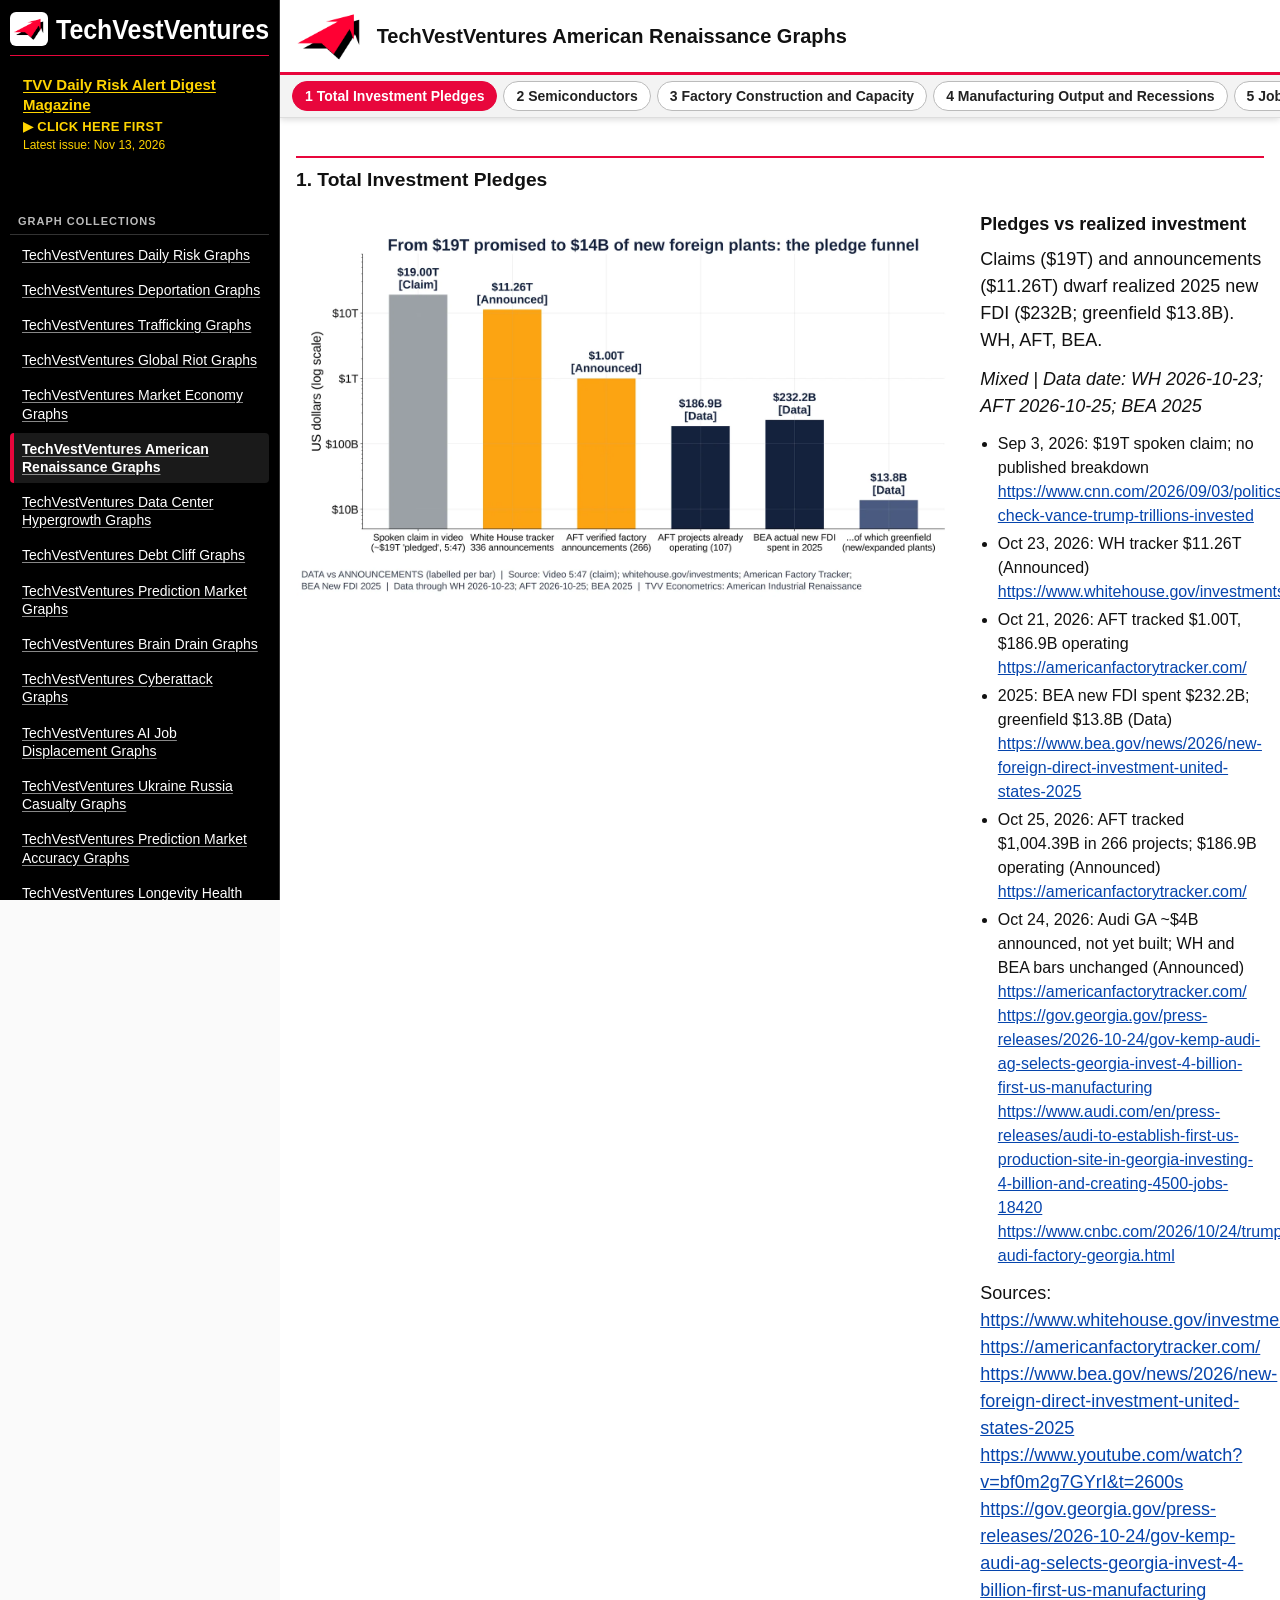
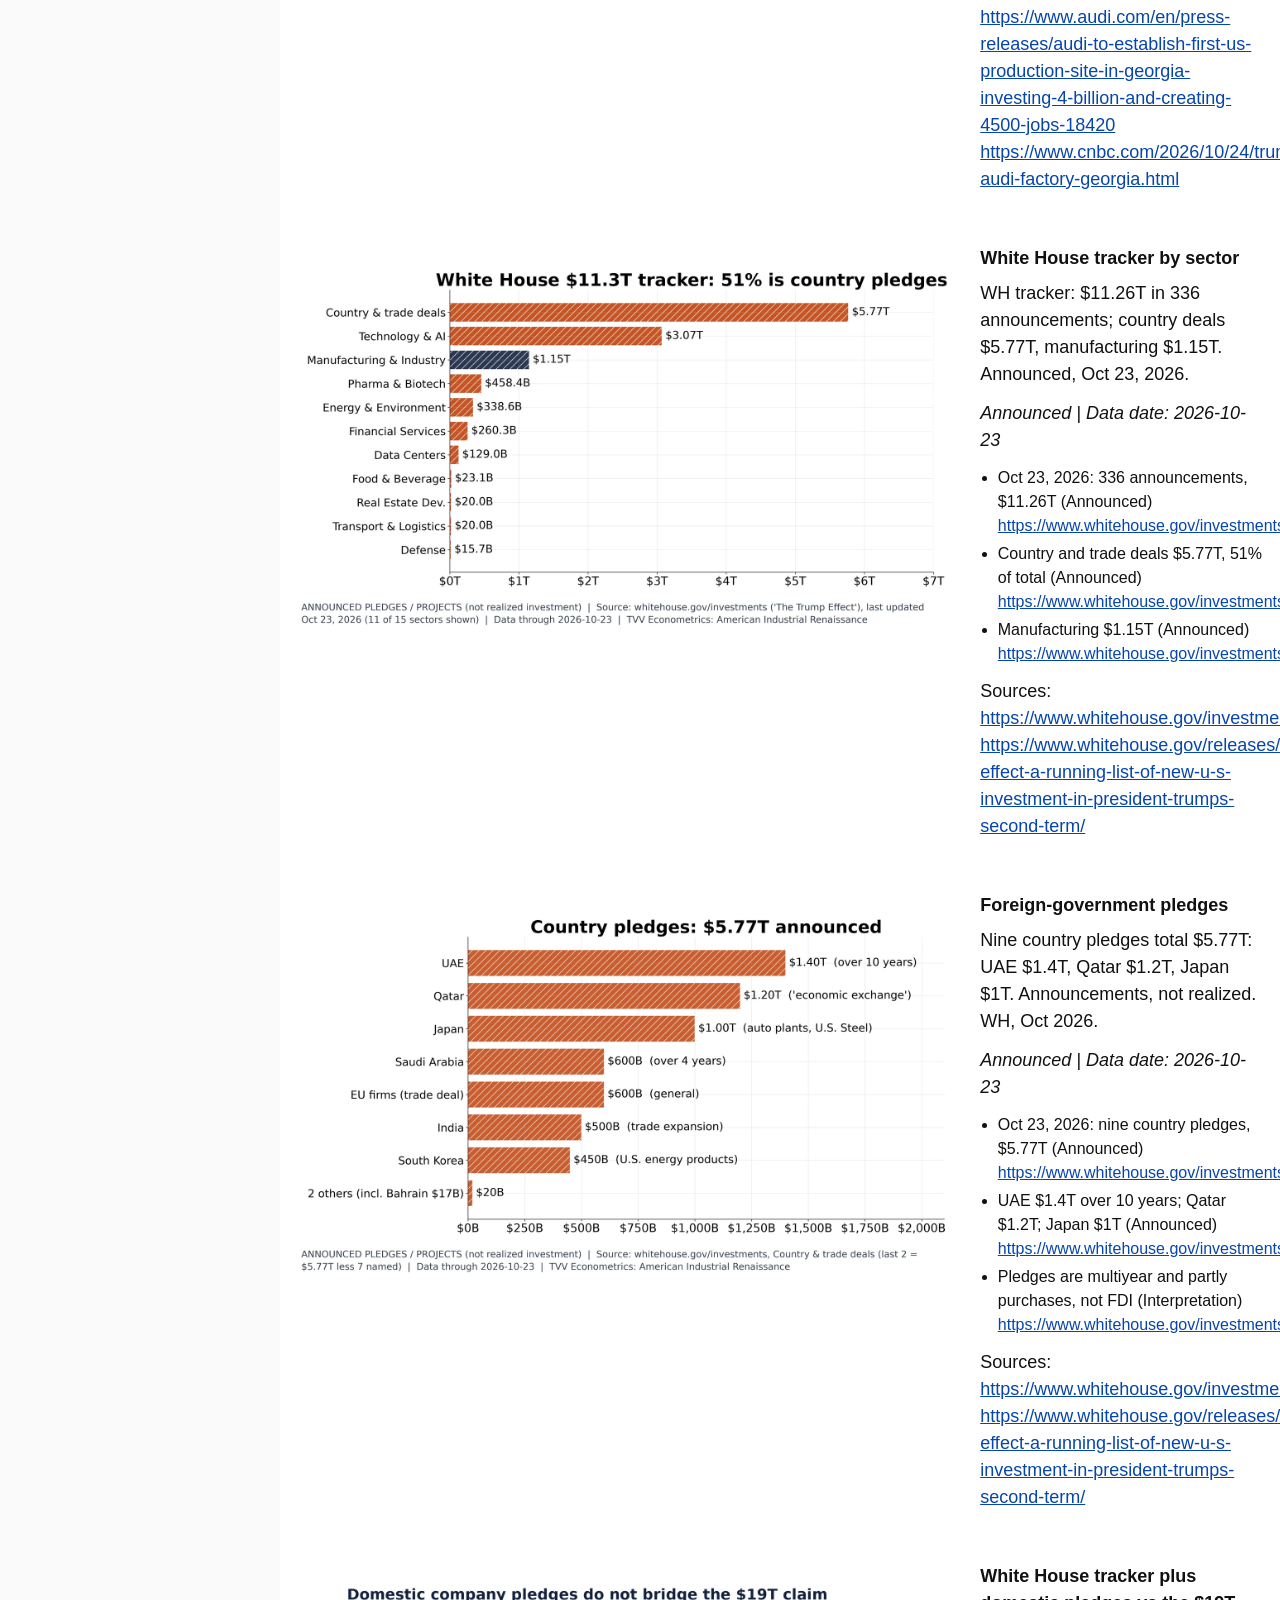
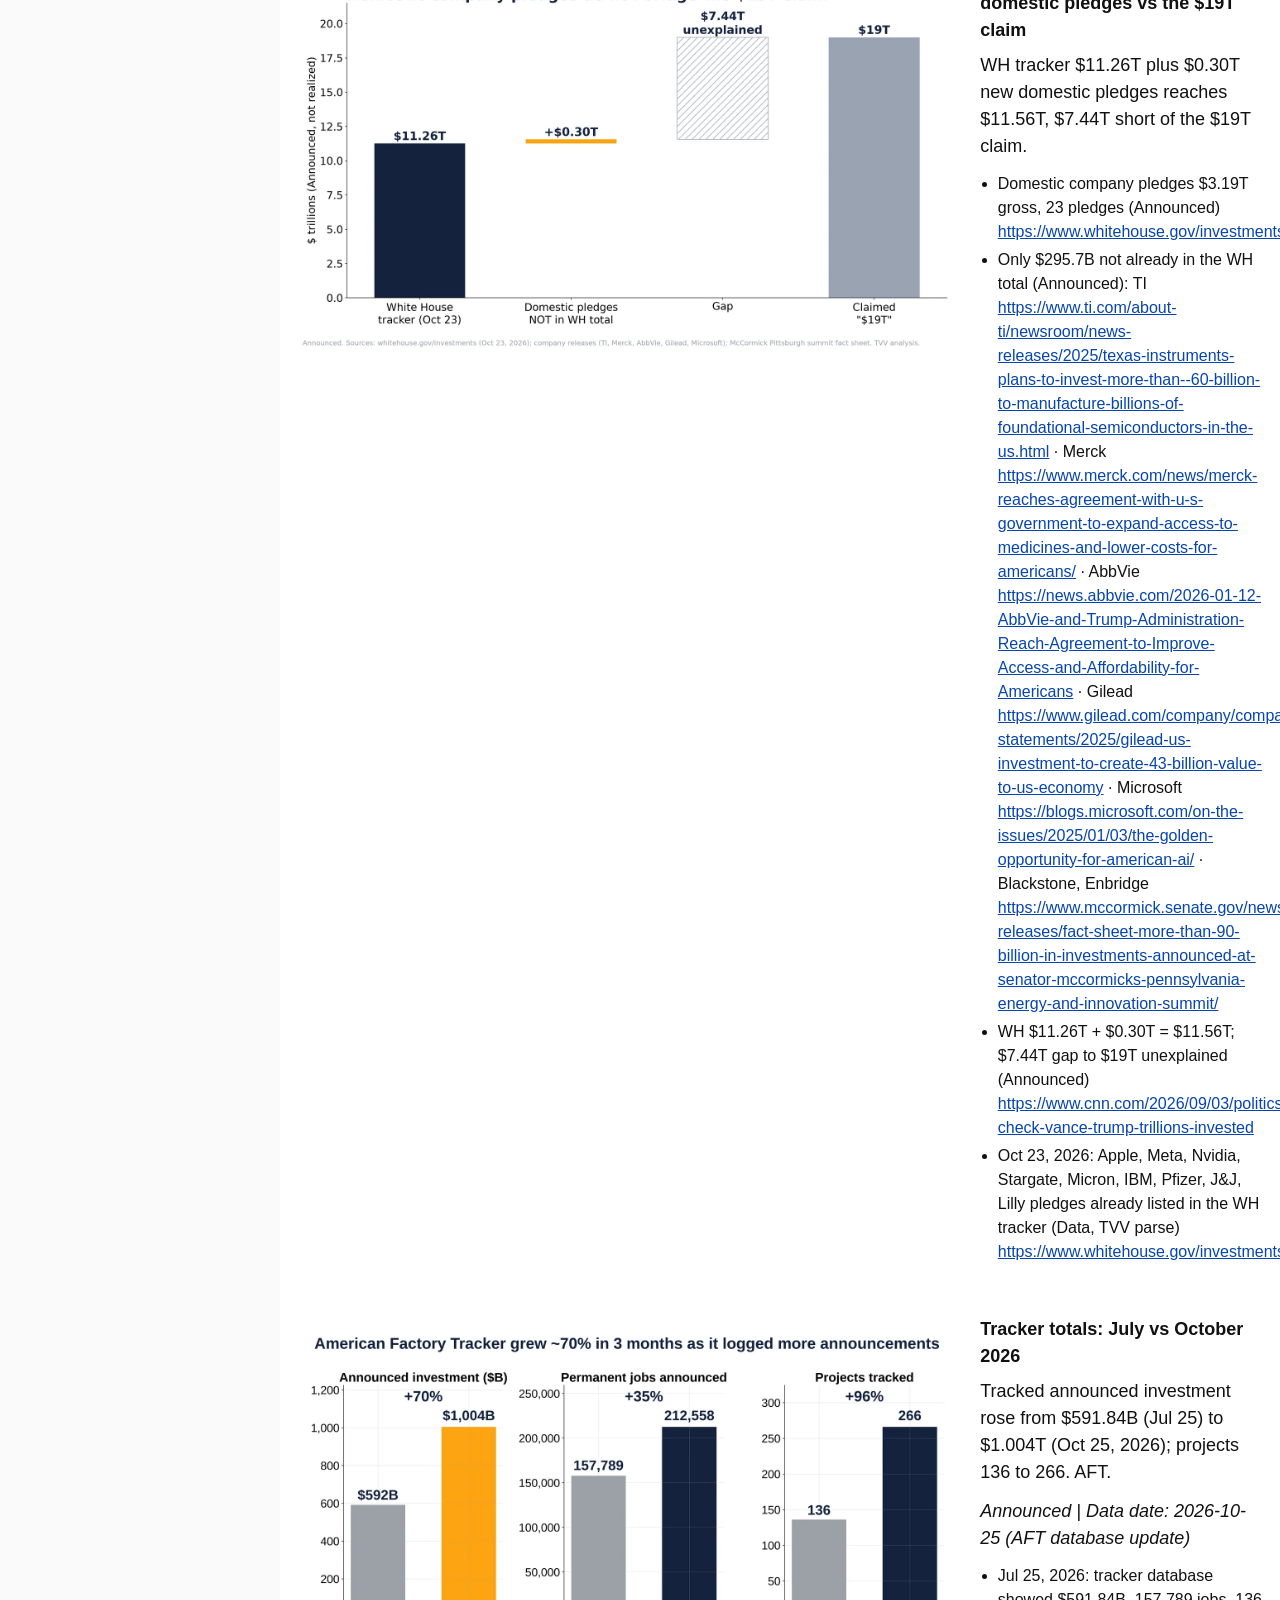
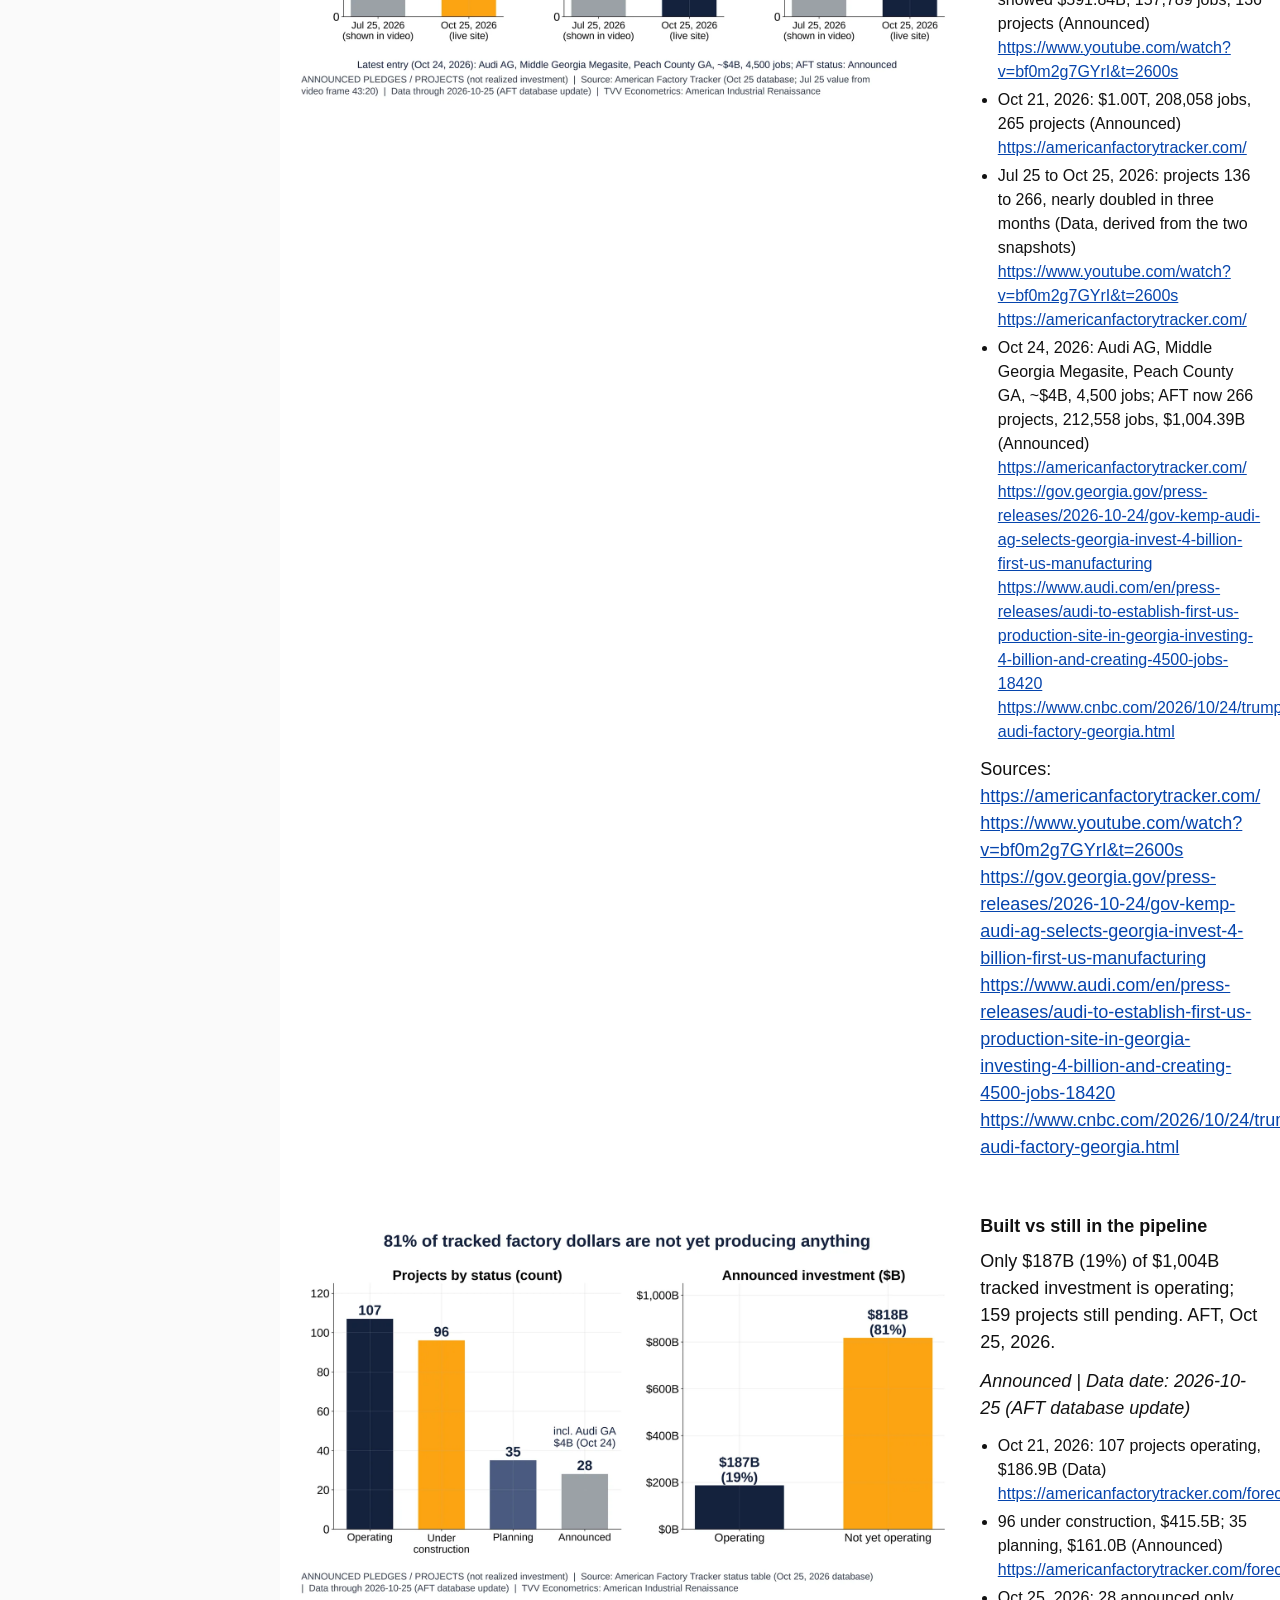
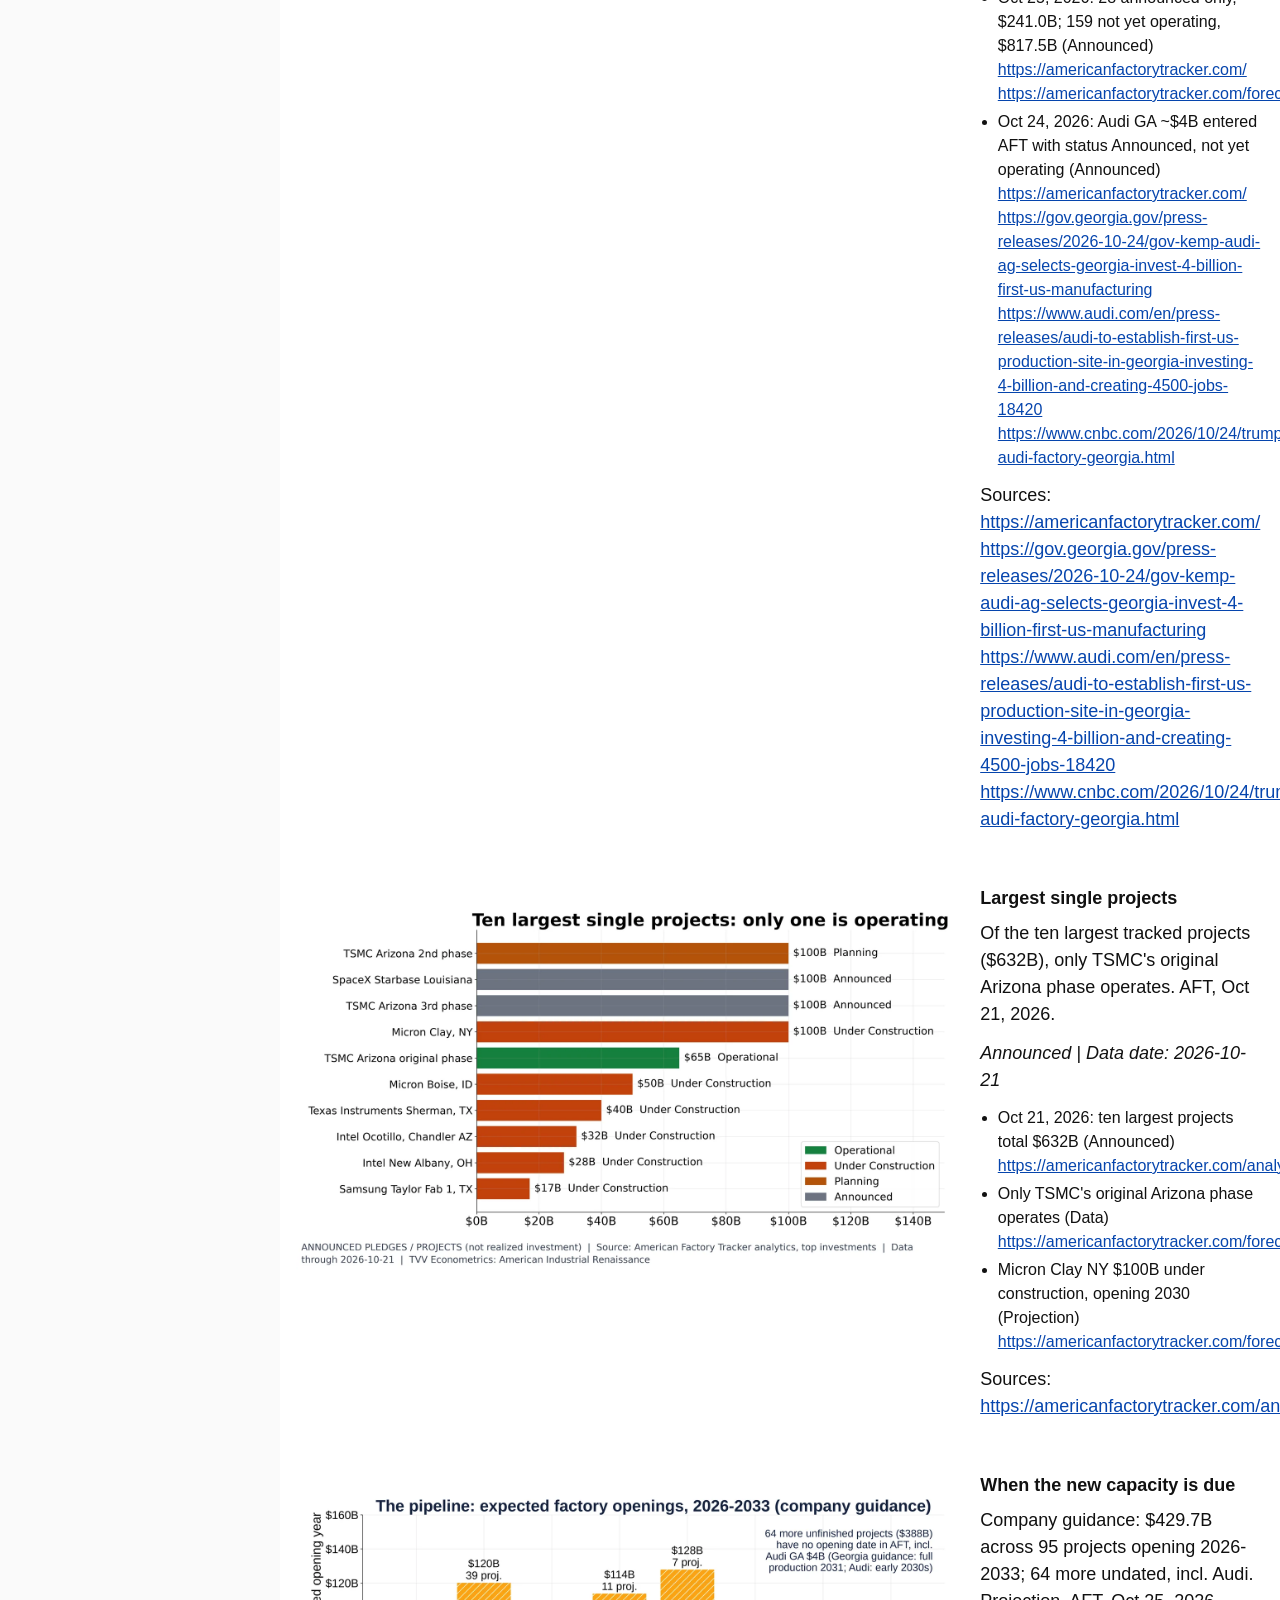
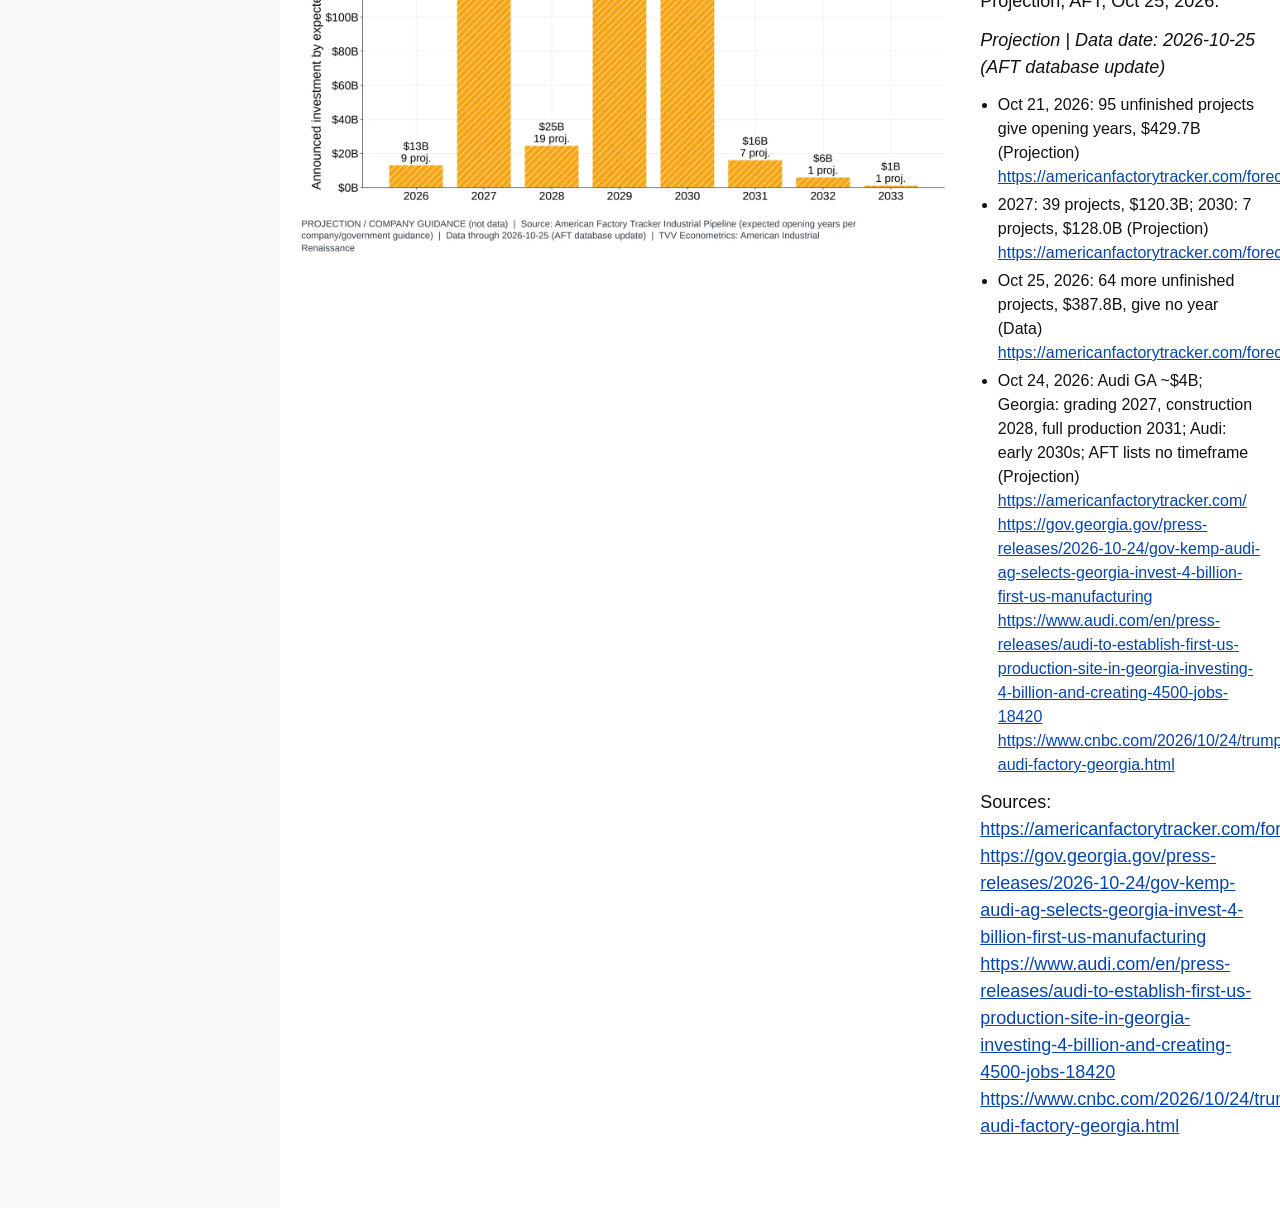
==== commit 19389705: "Sidebar: add Longevity Health Graphs" ====
--- a/index.html
+++ b/index.html
@@ -1,4 +1,4 @@
-<!doctype html><html lang="en"><head><meta charset="utf-8"><meta name="viewport" content="width=device-width,initial-scale=1"><title>TechVestVentures American Renaissance Graphs</title><link rel="stylesheet" href="assets/style.css"></head><body><nav id="tvvnav" aria-label="TechVestVentures sites"><details open><summary><span class="mark"><img src="[data-uri]" alt="TechVest logo"></span><svg class="word" viewBox="0 0 214 32" preserveAspectRatio="xMinYMid meet" role="img" aria-label="TechVestVentures"><text x="0" y="26" textLength="214" lengthAdjust="spacingAndGlyphs" font-family="Arial,Helvetica,sans-serif" font-weight="700" font-size="28" fill="#fff">TechVestVentures</text></svg></summary><a class="mag" href="https://atlantean2.github.io/tvv-daily-risk-alert-digest/"><span class="t">TVV Daily Risk Alert Digest Magazine</span><span class="cta">&#9654; click here first</span><span class="sub">Latest issue: Nov 3, 2026</span></a><div class="sp2" aria-hidden="true"></div><div class="grp">Graph Collections</div><a href="https://atlantean2.github.io/tvv-daily-risk-graphs/">TechVestVentures Daily Risk Graphs</a><a href="https://atlantean2.github.io/tvv-deportation-graphs/">TechVestVentures Deportation Graphs</a><a href="https://atlantean2.github.io/tvv-trafficking-graphs/">TechVestVentures Trafficking Graphs</a><a href="https://atlantean2.github.io/tvv-global-riot-graphs/">TechVestVentures Global Riot Graphs</a><a href="https://atlantean2.github.io/tvv-market-economy-graphs/">TechVestVentures Market Economy Graphs</a><a class="cur" href="https://atlantean2.github.io/tvv-american-renaissance-graphs/" aria-current="page">TechVestVentures American Renaissance Graphs</a><a href="https://atlantean2.github.io/tvv-data-center-hypergrowth-graphs/">TechVestVentures Data Center Hypergrowth Graphs</a><a href="https://atlantean2.github.io/tvv-debt-cliff-graphs/">TechVestVentures Debt Cliff Graphs</a><a href="https://atlantean2.github.io/tvv-prediction-market-graphs/">TechVestVentures Prediction Market Graphs</a><a href="https://atlantean2.github.io/tvv-brain-drain-graphs/">TechVestVentures Brain Drain Graphs</a><a href="https://atlantean2.github.io/tvv-cyberattack-graphs/">TechVestVentures Cyberattack Graphs</a><a href="https://atlantean2.github.io/tvv-ai-job-displacement-graphs/">TechVestVentures AI Job Displacement Graphs</a><a href="https://atlantean2.github.io/tvv-ukraine-russia-casualty-graphs/">TechVestVentures Ukraine Russia Casualty Graphs</a><a href="https://atlantean2.github.io/tvv-prediction-market-accuracy-graphs/">TechVestVentures Prediction Market Accuracy Graphs</a><div class="sp5" aria-hidden="true"></div><div class="grp gold">Essays</div><a class="ess" href="https://atlantean2.github.io/tvv-daily-risk-alert-digest/essays/ai-job-displacement.html">AI Job Displacement</a><a class="ess" href="https://atlantean2.github.io/tvv-daily-risk-alert-digest/essays/prediction-markets.html">Prediction Markets</a><a class="ess" href="https://atlantean2.github.io/tvv-daily-risk-alert-digest/essays/ukraine-russia-casualty-claims.html">Ukraine vs Russia: Casualty Claims</a></details></nav><script>(function(){var d=document.querySelector('#tvvnav details');function f(){if(innerWidth>900)d.open=true}f();addEventListener('resize',f)})()</script><div id="top"><header><img src="assets/logo.png" alt="TVV logo"><h1>TechVestVentures American Renaissance Graphs</h1></header><nav id="tabs" role="tablist" aria-label="Sections"><button role="tab" data-d="T1" aria-selected="false">1 Total Investment Pledges</button><button role="tab" data-d="T2" aria-selected="false">2 Semiconductors</button><button role="tab" data-d="T3" aria-selected="false">3 Factory Construction and Capacity</button><button role="tab" data-d="T4" aria-selected="false">4 Manufacturing Output and Recessions</button><button role="tab" data-d="T5" aria-selected="false">5 Jobs and Reshoring</button><button role="tab" data-d="T6" aria-selected="false">6 Foreign Investment Flows</button><button role="tab" data-d="T7" aria-selected="false">7 Clean-Tech Manufacturing</button><button role="tab" data-d="T8" aria-selected="false">8 Global Comparison</button><button role="tab" data-d="T9" aria-selected="false">9 Pharmaceuticals</button><button role="tab" data-d="T10" aria-selected="false">10 Autos and EVs</button><button role="tab" data-d="T11" aria-selected="false">11 Steel and Metals</button><button role="tab" data-d="sources" aria-selected="false">Sources</button></nav></div><main id="content"></main><script>const tabs=[...document.querySelectorAll('#tabs button')],m=document.getElementById('content'),ds=tabs.map(t=>t.dataset.d);
+<!doctype html><html lang="en"><head><meta charset="utf-8"><meta name="viewport" content="width=device-width,initial-scale=1"><title>TechVestVentures American Renaissance Graphs</title><link rel="stylesheet" href="assets/style.css"></head><body><nav id="tvvnav" aria-label="TechVestVentures sites"><details open><summary><span class="mark"><img src="[data-uri]" alt="TechVest logo"></span><svg class="word" viewBox="0 0 214 32" preserveAspectRatio="xMinYMid meet" role="img" aria-label="TechVestVentures"><text x="0" y="26" textLength="214" lengthAdjust="spacingAndGlyphs" font-family="Arial,Helvetica,sans-serif" font-weight="700" font-size="28" fill="#fff">TechVestVentures</text></svg></summary><a class="mag" href="https://atlantean2.github.io/tvv-daily-risk-alert-digest/"><span class="t">TVV Daily Risk Alert Digest Magazine</span><span class="cta">&#9654; click here first</span><span class="sub">Latest issue: Nov 13, 2026</span></a><div class="sp2" aria-hidden="true"></div><div class="grp">Graph Collections</div><a href="https://atlantean2.github.io/tvv-daily-risk-graphs/">TechVestVentures Daily Risk Graphs</a><a href="https://atlantean2.github.io/tvv-deportation-graphs/">TechVestVentures Deportation Graphs</a><a href="https://atlantean2.github.io/tvv-trafficking-graphs/">TechVestVentures Trafficking Graphs</a><a href="https://atlantean2.github.io/tvv-global-riot-graphs/">TechVestVentures Global Riot Graphs</a><a href="https://atlantean2.github.io/tvv-market-economy-graphs/">TechVestVentures Market Economy Graphs</a><a class="cur" href="https://atlantean2.github.io/tvv-american-renaissance-graphs/" aria-current="page">TechVestVentures American Renaissance Graphs</a><a href="https://atlantean2.github.io/tvv-data-center-hypergrowth-graphs/">TechVestVentures Data Center Hypergrowth Graphs</a><a href="https://atlantean2.github.io/tvv-debt-cliff-graphs/">TechVestVentures Debt Cliff Graphs</a><a href="https://atlantean2.github.io/tvv-prediction-market-graphs/">TechVestVentures Prediction Market Graphs</a><a href="https://atlantean2.github.io/tvv-brain-drain-graphs/">TechVestVentures Brain Drain Graphs</a><a href="https://atlantean2.github.io/tvv-cyberattack-graphs/">TechVestVentures Cyberattack Graphs</a><a href="https://atlantean2.github.io/tvv-ai-job-displacement-graphs/">TechVestVentures AI Job Displacement Graphs</a><a href="https://atlantean2.github.io/tvv-ukraine-russia-casualty-graphs/">TechVestVentures Ukraine Russia Casualty Graphs</a><a href="https://atlantean2.github.io/tvv-prediction-market-accuracy-graphs/">TechVestVentures Prediction Market Accuracy Graphs</a><a href="https://atlantean2.github.io/tvv-longevity-health-graphs/">TechVestVentures Longevity Health Graphs</a><div class="sp5" aria-hidden="true"></div><div class="grp gold">Essays</div><a class="ess" href="https://atlantean2.github.io/tvv-daily-risk-alert-digest/essays/ai-job-displacement.html">AI Job Displacement</a><a class="ess" href="https://atlantean2.github.io/tvv-daily-risk-alert-digest/essays/prediction-markets.html">Prediction Markets</a><a class="ess" href="https://atlantean2.github.io/tvv-daily-risk-alert-digest/essays/ukraine-russia-casualty-claims.html">Ukraine vs Russia: Casualty Claims</a></details></nav><script>(function(){var d=document.querySelector('#tvvnav details');function f(){if(innerWidth>900)d.open=true}f();addEventListener('resize',f)})()</script><div id="top"><header><img src="assets/logo.png" alt="TVV logo"><h1>TechVestVentures American Renaissance Graphs</h1></header><nav id="tabs" role="tablist" aria-label="Sections"><button role="tab" data-d="T1" aria-selected="false">1 Total Investment Pledges</button><button role="tab" data-d="T2" aria-selected="false">2 Semiconductors</button><button role="tab" data-d="T3" aria-selected="false">3 Factory Construction and Capacity</button><button role="tab" data-d="T4" aria-selected="false">4 Manufacturing Output and Recessions</button><button role="tab" data-d="T5" aria-selected="false">5 Jobs and Reshoring</button><button role="tab" data-d="T6" aria-selected="false">6 Foreign Investment Flows</button><button role="tab" data-d="T7" aria-selected="false">7 Clean-Tech Manufacturing</button><button role="tab" data-d="T8" aria-selected="false">8 Global Comparison</button><button role="tab" data-d="T9" aria-selected="false">9 Pharmaceuticals</button><button role="tab" data-d="T10" aria-selected="false">10 Autos and EVs</button><button role="tab" data-d="T11" aria-selected="false">11 Steel and Metals</button><button role="tab" data-d="sources" aria-selected="false">Sources</button></nav></div><main id="content"></main><script>const tabs=[...document.querySelectorAll('#tabs button')],m=document.getElementById('content'),ds=tabs.map(t=>t.dataset.d);
 async function show(d){if(!ds.includes(d))d=ds[0];tabs.forEach(t=>t.setAttribute('aria-selected',t.dataset.d==d));
 document.querySelector(`#tabs [data-d="${d}"]`).scrollIntoView({inline:'nearest',block:'nearest'});
 m.innerHTML='<p>Loading…</p>';try{const r=await fetch('issues/'+d+'.html',{cache:'no-cache'});const doc=new DOMParser().parseFromString(await r.text(),'text/html');
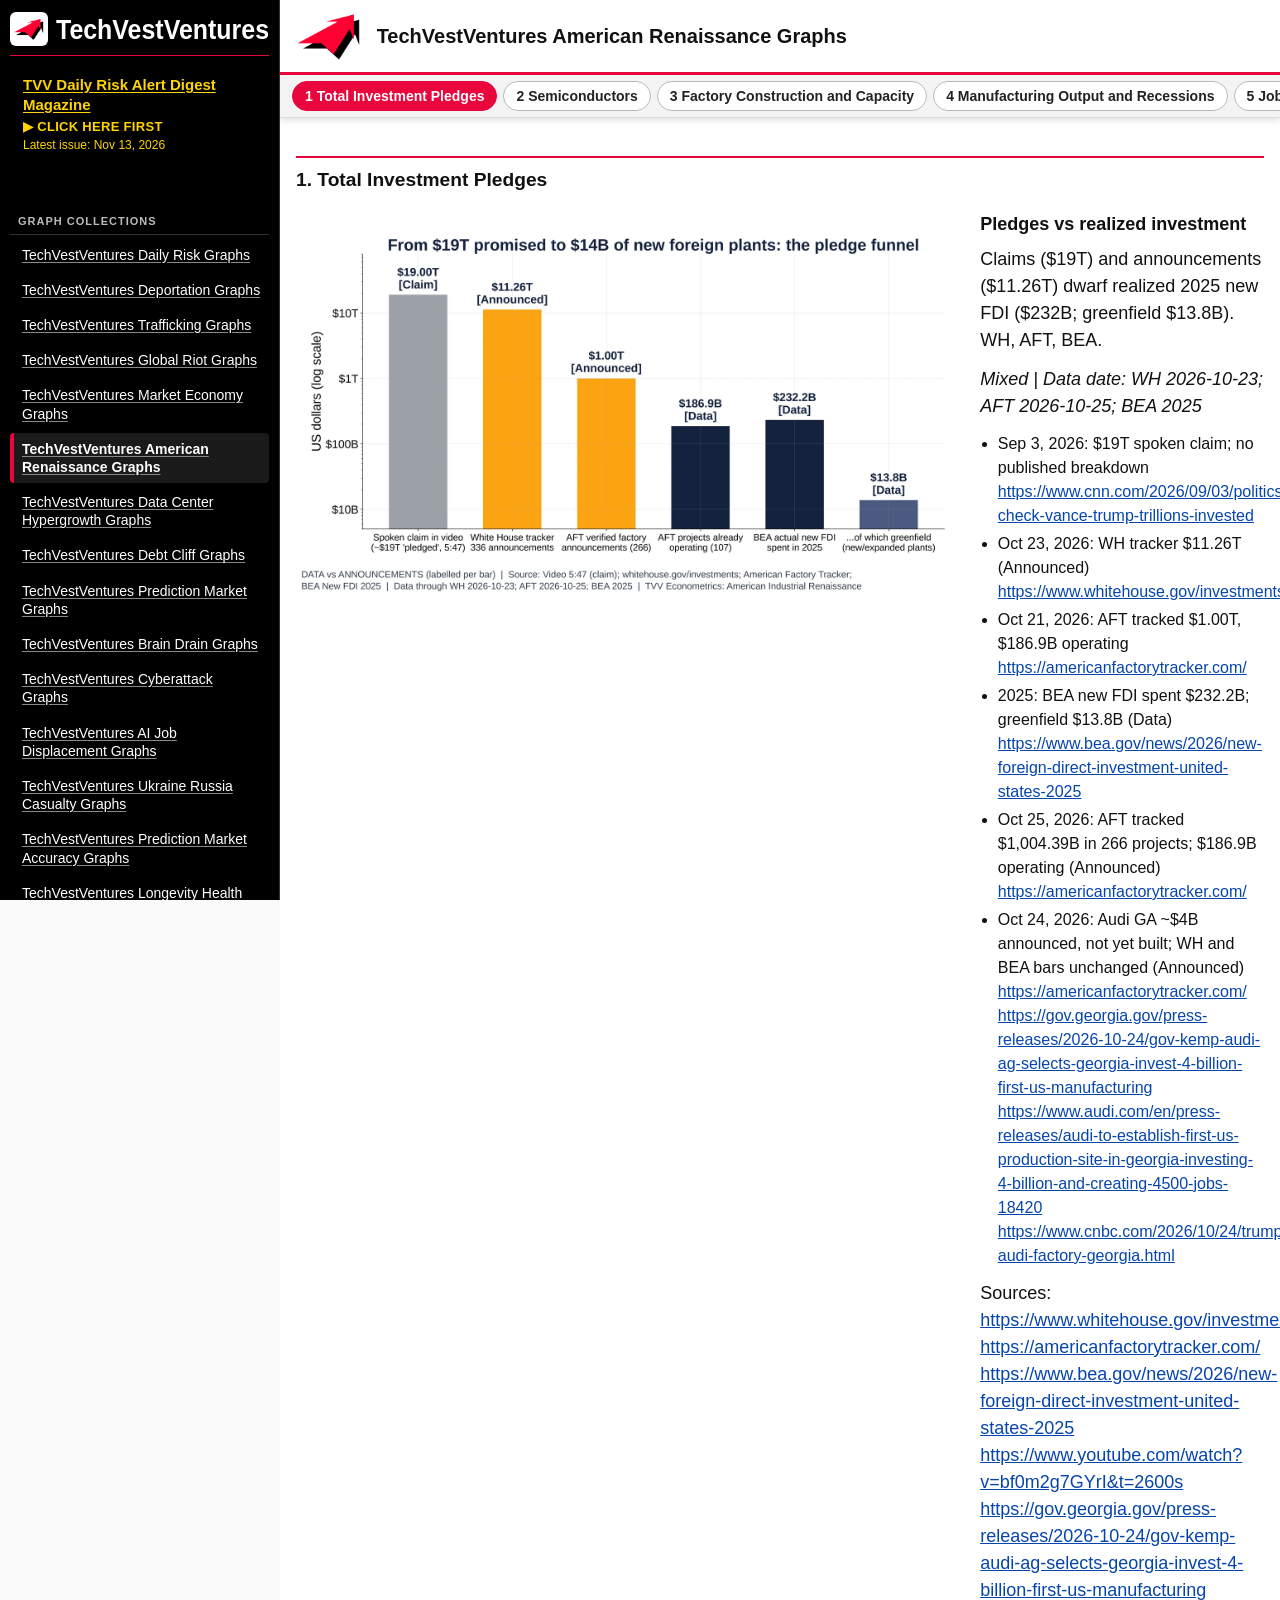
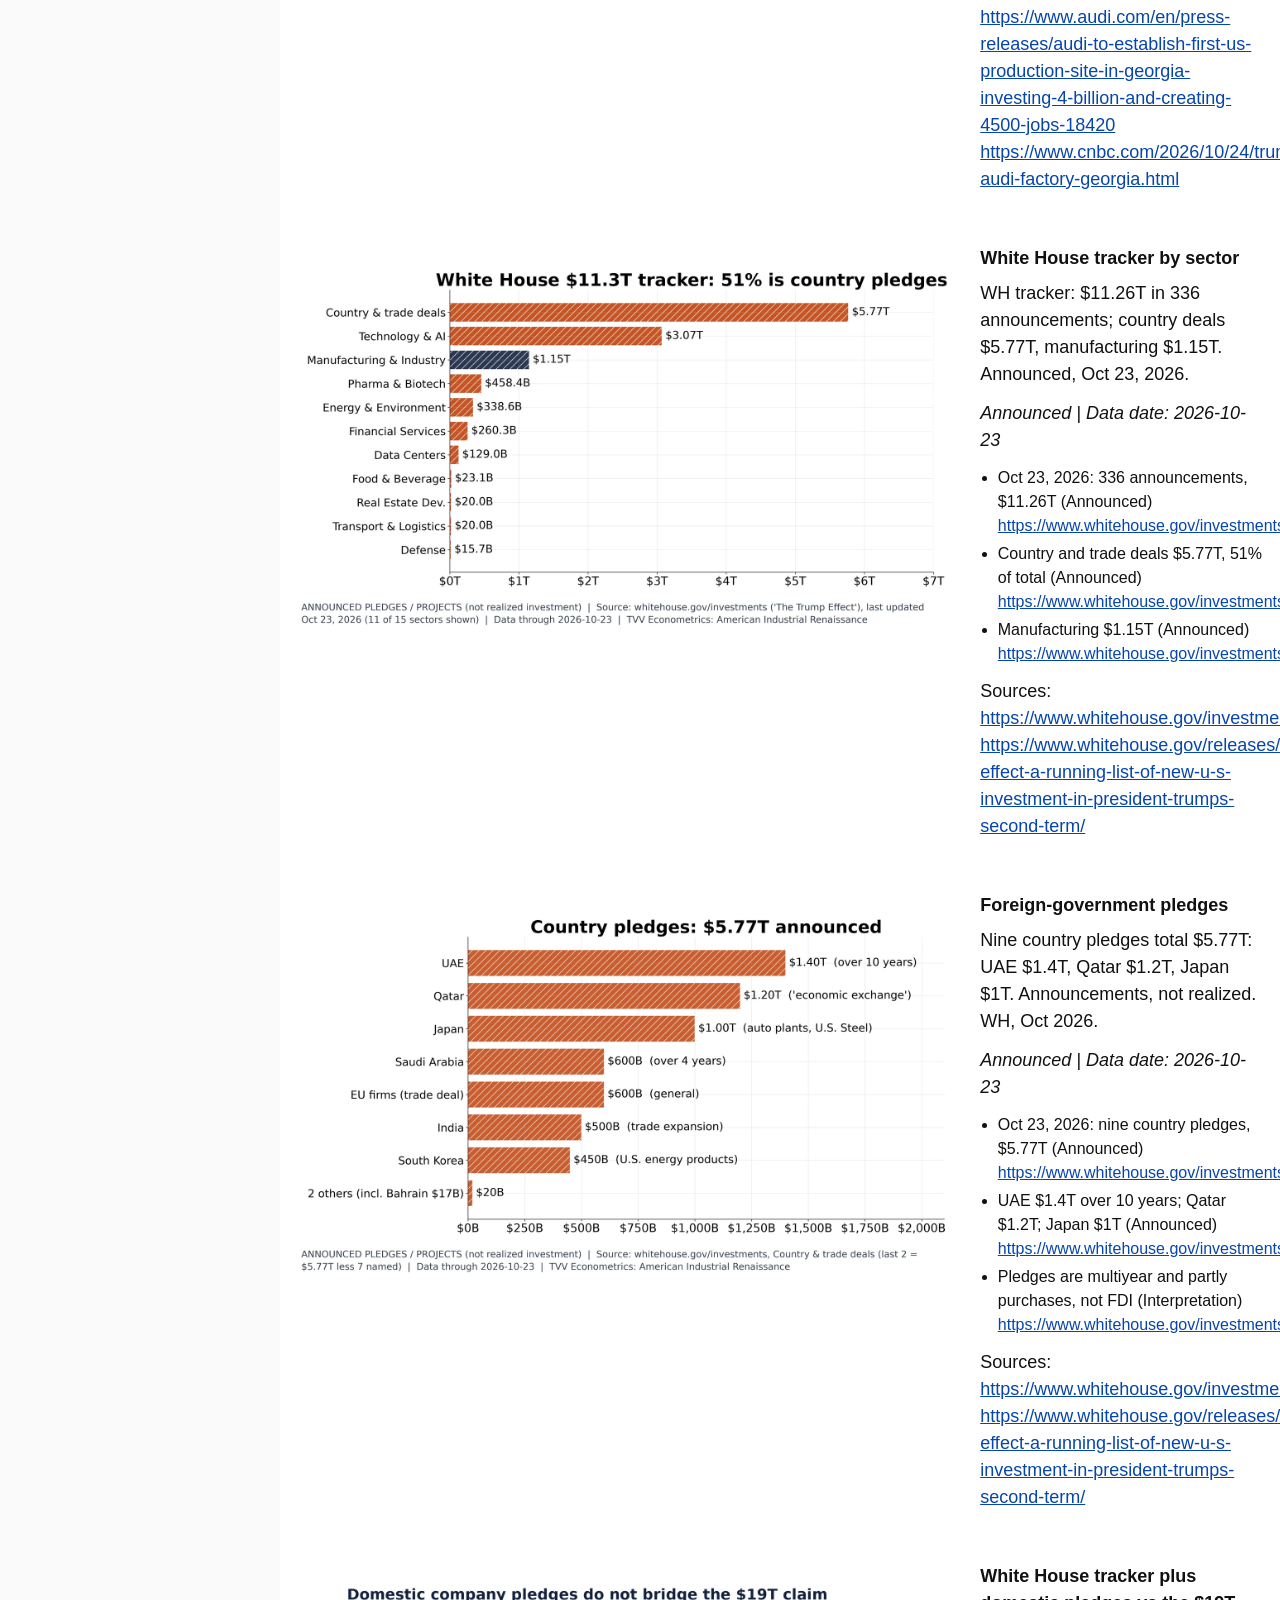
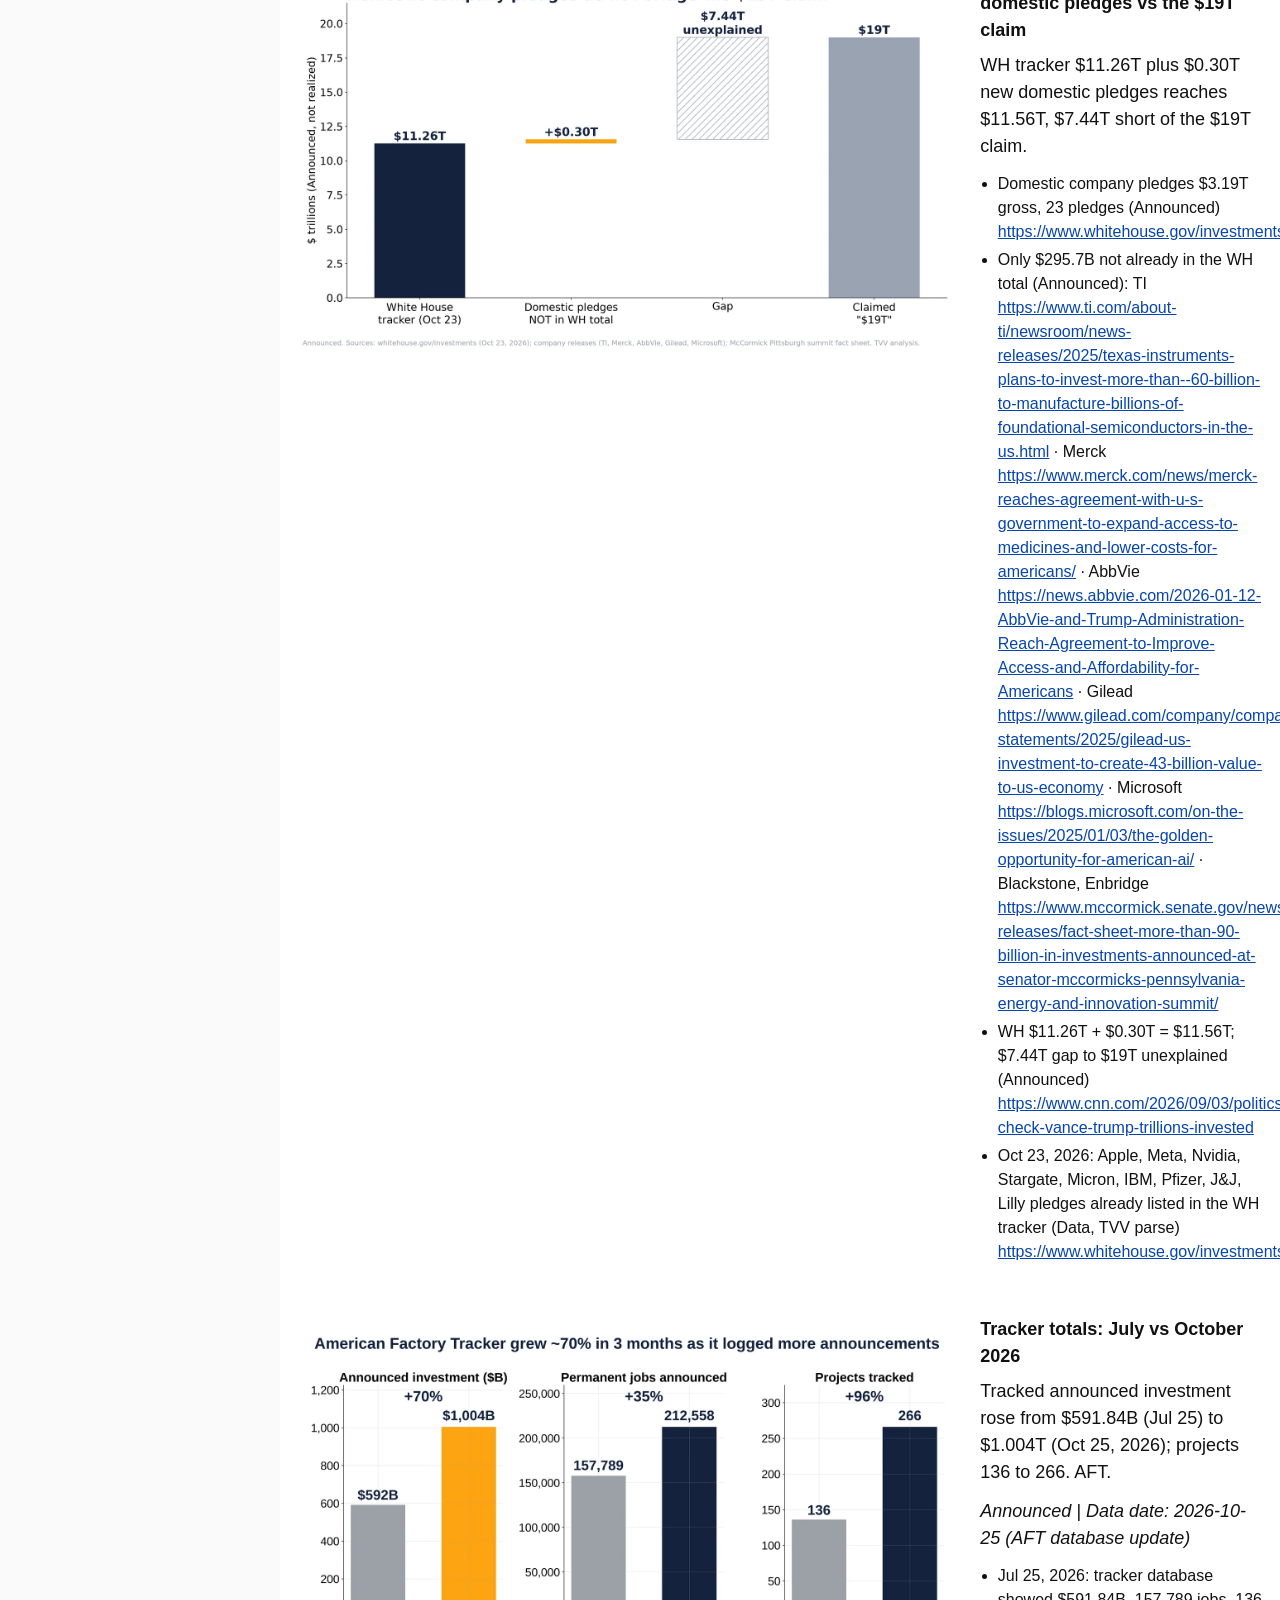
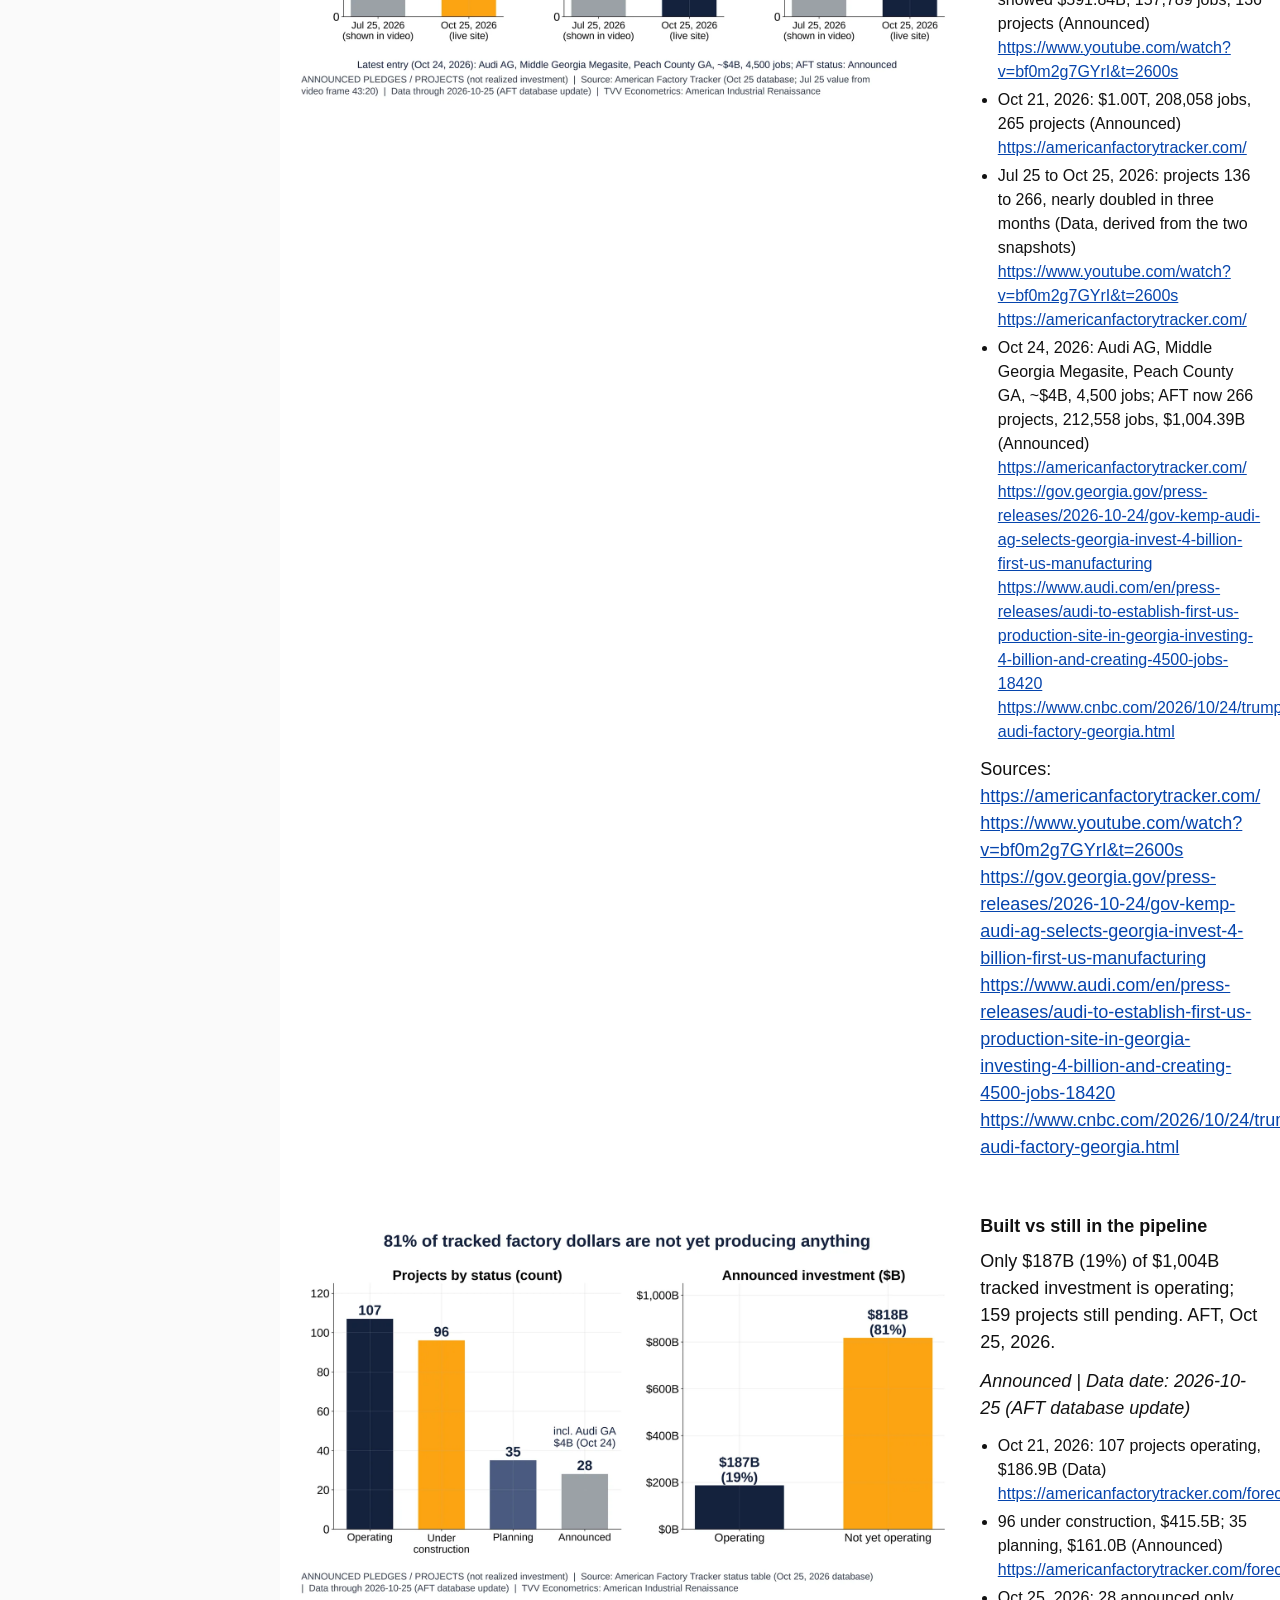
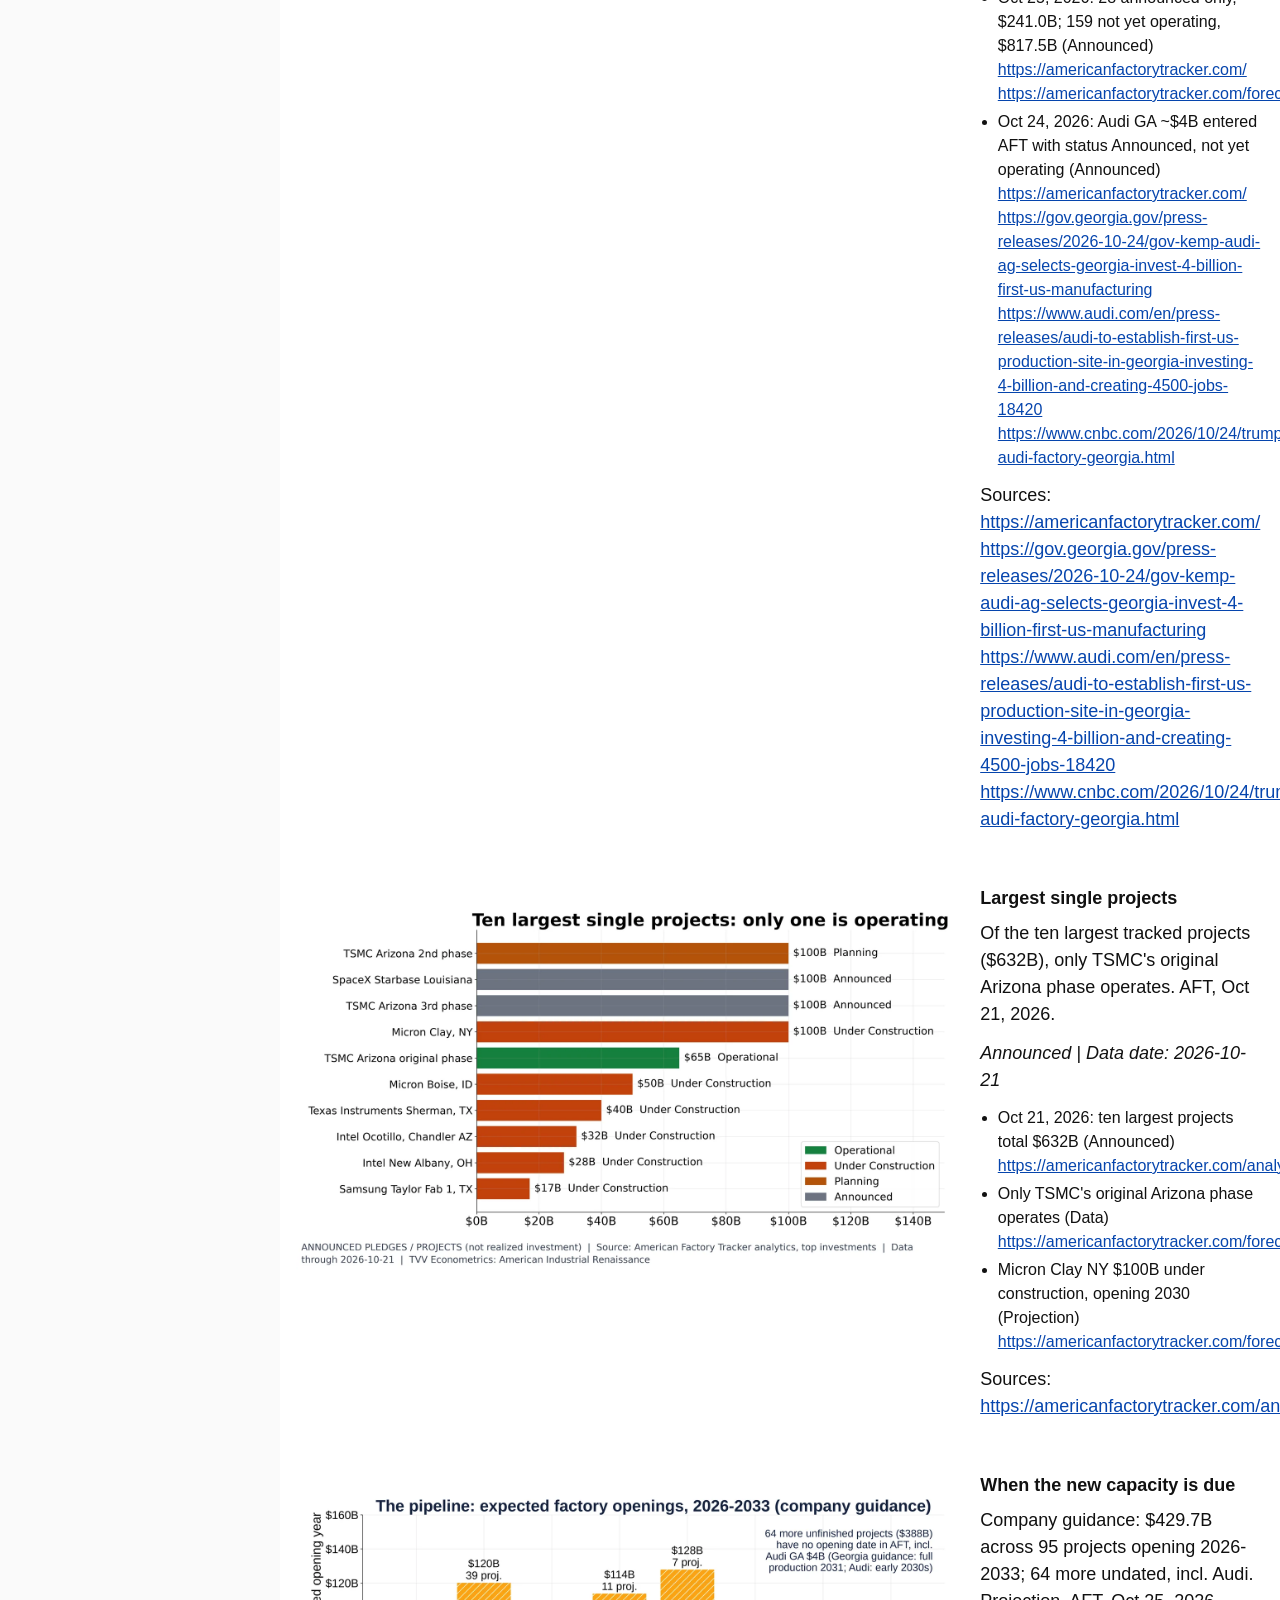
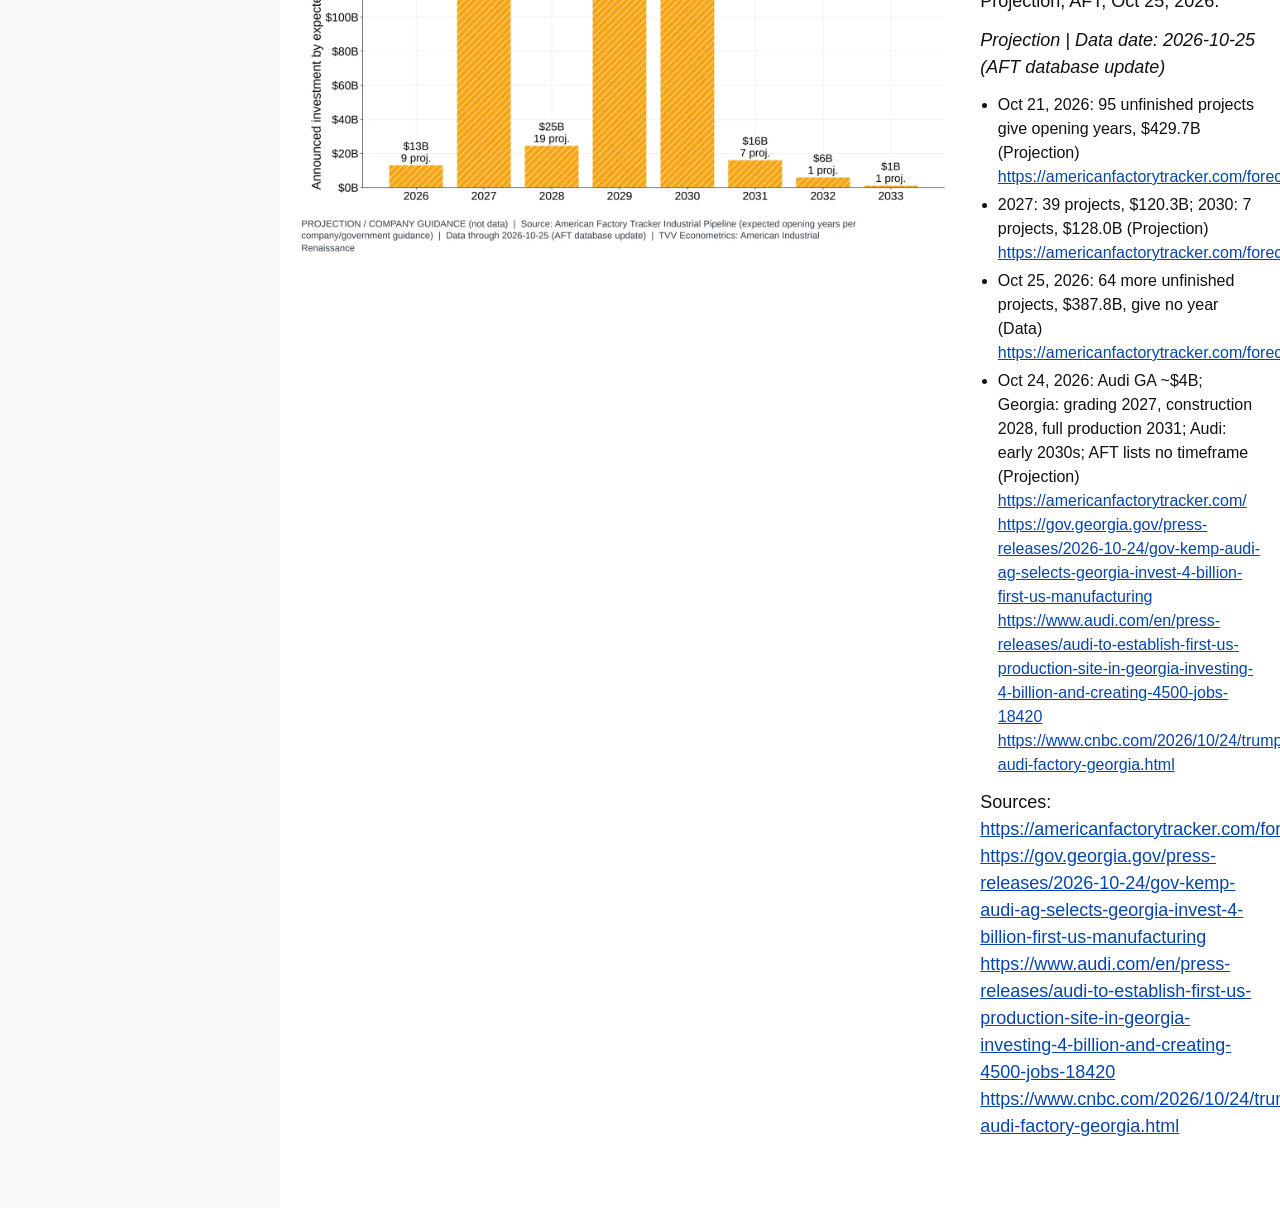
==== commit 650fc7c3: "Sidebar: add Longevity Watcher Digest button" ====
--- a/index.html
+++ b/index.html
@@ -1,4 +1,4 @@
-<!doctype html><html lang="en"><head><meta charset="utf-8"><meta name="viewport" content="width=device-width,initial-scale=1"><title>TechVestVentures American Renaissance Graphs</title><link rel="stylesheet" href="assets/style.css"></head><body><nav id="tvvnav" aria-label="TechVestVentures sites"><details open><summary><span class="mark"><img src="[data-uri]" alt="TechVest logo"></span><svg class="word" viewBox="0 0 214 32" preserveAspectRatio="xMinYMid meet" role="img" aria-label="TechVestVentures"><text x="0" y="26" textLength="214" lengthAdjust="spacingAndGlyphs" font-family="Arial,Helvetica,sans-serif" font-weight="700" font-size="28" fill="#fff">TechVestVentures</text></svg></summary><a class="mag" href="https://atlantean2.github.io/tvv-daily-risk-alert-digest/"><span class="t">TVV Daily Risk Alert Digest Magazine</span><span class="cta">&#9654; click here first</span><span class="sub">Latest issue: Nov 13, 2026</span></a><div class="sp2" aria-hidden="true"></div><div class="grp">Graph Collections</div><a href="https://atlantean2.github.io/tvv-daily-risk-graphs/">TechVestVentures Daily Risk Graphs</a><a href="https://atlantean2.github.io/tvv-deportation-graphs/">TechVestVentures Deportation Graphs</a><a href="https://atlantean2.github.io/tvv-trafficking-graphs/">TechVestVentures Trafficking Graphs</a><a href="https://atlantean2.github.io/tvv-global-riot-graphs/">TechVestVentures Global Riot Graphs</a><a href="https://atlantean2.github.io/tvv-market-economy-graphs/">TechVestVentures Market Economy Graphs</a><a class="cur" href="https://atlantean2.github.io/tvv-american-renaissance-graphs/" aria-current="page">TechVestVentures American Renaissance Graphs</a><a href="https://atlantean2.github.io/tvv-data-center-hypergrowth-graphs/">TechVestVentures Data Center Hypergrowth Graphs</a><a href="https://atlantean2.github.io/tvv-debt-cliff-graphs/">TechVestVentures Debt Cliff Graphs</a><a href="https://atlantean2.github.io/tvv-prediction-market-graphs/">TechVestVentures Prediction Market Graphs</a><a href="https://atlantean2.github.io/tvv-brain-drain-graphs/">TechVestVentures Brain Drain Graphs</a><a href="https://atlantean2.github.io/tvv-cyberattack-graphs/">TechVestVentures Cyberattack Graphs</a><a href="https://atlantean2.github.io/tvv-ai-job-displacement-graphs/">TechVestVentures AI Job Displacement Graphs</a><a href="https://atlantean2.github.io/tvv-ukraine-russia-casualty-graphs/">TechVestVentures Ukraine Russia Casualty Graphs</a><a href="https://atlantean2.github.io/tvv-prediction-market-accuracy-graphs/">TechVestVentures Prediction Market Accuracy Graphs</a><a href="https://atlantean2.github.io/tvv-longevity-health-graphs/">TechVestVentures Longevity Health Graphs</a><div class="sp5" aria-hidden="true"></div><div class="grp gold">Essays</div><a class="ess" href="https://atlantean2.github.io/tvv-daily-risk-alert-digest/essays/ai-job-displacement.html">AI Job Displacement</a><a class="ess" href="https://atlantean2.github.io/tvv-daily-risk-alert-digest/essays/prediction-markets.html">Prediction Markets</a><a class="ess" href="https://atlantean2.github.io/tvv-daily-risk-alert-digest/essays/ukraine-russia-casualty-claims.html">Ukraine vs Russia: Casualty Claims</a></details></nav><script>(function(){var d=document.querySelector('#tvvnav details');function f(){if(innerWidth>900)d.open=true}f();addEventListener('resize',f)})()</script><div id="top"><header><img src="assets/logo.png" alt="TVV logo"><h1>TechVestVentures American Renaissance Graphs</h1></header><nav id="tabs" role="tablist" aria-label="Sections"><button role="tab" data-d="T1" aria-selected="false">1 Total Investment Pledges</button><button role="tab" data-d="T2" aria-selected="false">2 Semiconductors</button><button role="tab" data-d="T3" aria-selected="false">3 Factory Construction and Capacity</button><button role="tab" data-d="T4" aria-selected="false">4 Manufacturing Output and Recessions</button><button role="tab" data-d="T5" aria-selected="false">5 Jobs and Reshoring</button><button role="tab" data-d="T6" aria-selected="false">6 Foreign Investment Flows</button><button role="tab" data-d="T7" aria-selected="false">7 Clean-Tech Manufacturing</button><button role="tab" data-d="T8" aria-selected="false">8 Global Comparison</button><button role="tab" data-d="T9" aria-selected="false">9 Pharmaceuticals</button><button role="tab" data-d="T10" aria-selected="false">10 Autos and EVs</button><button role="tab" data-d="T11" aria-selected="false">11 Steel and Metals</button><button role="tab" data-d="sources" aria-selected="false">Sources</button></nav></div><main id="content"></main><script>const tabs=[...document.querySelectorAll('#tabs button')],m=document.getElementById('content'),ds=tabs.map(t=>t.dataset.d);
+<!doctype html><html lang="en"><head><meta charset="utf-8"><meta name="viewport" content="width=device-width,initial-scale=1"><title>TechVestVentures American Renaissance Graphs</title><link rel="icon" href="assets/favicon.svg" type="image/svg+xml"><link rel="icon" href="assets/favicon-32.png" sizes="32x32" type="image/png"><link rel="apple-touch-icon" href="assets/apple-touch-icon.png"><link rel="stylesheet" href="assets/style.css"></head><body><style id="tvvnav-lwd">#tvvnav .grp.teal{color:#2ee6c0;border-bottom-color:#0f5c4d}#tvvnav a.lwd{display:block;border:1px solid #2ee6c0;border-left:4px solid #2ee6c0;background:#04201a;color:#2ee6c0;font-weight:700;font-size:15px;text-decoration:none;padding:9px 9px 8px;margin:3px 0}#tvvnav a.lwd:hover,#tvvnav a.lwd:focus{background:#0a3a30}#tvvnav a.lwd .t{text-decoration:underline;text-underline-offset:2px}#tvvnav a.lwd .cta{display:block;margin-top:5px;font-size:13px;text-transform:uppercase;letter-spacing:.3px}#tvvnav a.lwd .sub{display:block;font-size:12px;font-weight:400;margin-top:2px;color:#9ff0de}#tvvnav a.lwd.cur{background:#2ee6c0;color:#000;border-left-color:#e8063c}#tvvnav a.lwd.cur .sub{color:#000}</style><nav id="tvvnav" aria-label="TechVestVentures sites"><details open><summary><span class="mark"><img src="[data-uri]" alt="TechVest logo"></span><svg class="word" viewBox="0 0 214 32" preserveAspectRatio="xMinYMid meet" role="img" aria-label="TechVestVentures"><text x="0" y="26" textLength="214" lengthAdjust="spacingAndGlyphs" font-family="Arial,Helvetica,sans-serif" font-weight="700" font-size="28" fill="#fff">TechVestVentures</text></svg></summary><a class="mag" href="https://atlantean2.github.io/tvv-daily-risk-alert-digest/"><span class="t">TVV Daily Risk Alert Digest Magazine</span><span class="cta">&#9654; click here first</span><span class="sub">Latest issue: Nov 13, 2026</span></a><div class="sp2" aria-hidden="true"></div><div class="grp">Graph Collections</div><a href="https://atlantean2.github.io/tvv-daily-risk-graphs/">TechVestVentures Daily Risk Graphs</a><a href="https://atlantean2.github.io/tvv-deportation-graphs/">TechVestVentures Deportation Graphs</a><a href="https://atlantean2.github.io/tvv-trafficking-graphs/">TechVestVentures Trafficking Graphs</a><a href="https://atlantean2.github.io/tvv-global-riot-graphs/">TechVestVentures Global Riot Graphs</a><a href="https://atlantean2.github.io/tvv-market-economy-graphs/">TechVestVentures Market Economy Graphs</a><a class="cur" href="https://atlantean2.github.io/tvv-american-renaissance-graphs/" aria-current="page">TechVestVentures American Renaissance Graphs</a><a href="https://atlantean2.github.io/tvv-data-center-hypergrowth-graphs/">TechVestVentures Data Center Hypergrowth Graphs</a><a href="https://atlantean2.github.io/tvv-debt-cliff-graphs/">TechVestVentures Debt Cliff Graphs</a><a href="https://atlantean2.github.io/tvv-prediction-market-graphs/">TechVestVentures Prediction Market Graphs</a><a href="https://atlantean2.github.io/tvv-brain-drain-graphs/">TechVestVentures Brain Drain Graphs</a><a href="https://atlantean2.github.io/tvv-cyberattack-graphs/">TechVestVentures Cyberattack Graphs</a><a href="https://atlantean2.github.io/tvv-ai-job-displacement-graphs/">TechVestVentures AI Job Displacement Graphs</a><a href="https://atlantean2.github.io/tvv-ukraine-russia-casualty-graphs/">TechVestVentures Ukraine Russia Casualty Graphs</a><a href="https://atlantean2.github.io/tvv-prediction-market-accuracy-graphs/">TechVestVentures Prediction Market Accuracy Graphs</a><a href="https://atlantean2.github.io/tvv-longevity-health-graphs/">TechVestVentures Longevity Health Graphs</a><div class="sp5" aria-hidden="true"></div><div class="grp gold">Essays</div><a class="ess" href="https://atlantean2.github.io/tvv-daily-risk-alert-digest/essays/ai-job-displacement.html">AI Job Displacement</a><a class="ess" href="https://atlantean2.github.io/tvv-daily-risk-alert-digest/essays/prediction-markets.html">Prediction Markets</a><a class="ess" href="https://atlantean2.github.io/tvv-daily-risk-alert-digest/essays/ukraine-russia-casualty-claims.html">Ukraine vs Russia: Casualty Claims</a><div class="sp5" aria-hidden="true"></div><div class="grp teal">Longevity Watcher</div><a class="lwd" href="https://atlantean2.github.io/tvv-longevity-watcher-digest/"><span class="t">Longevity Watcher Digest</span><span class="cta">&#9654; weekly digest</span><span class="sub">New issue every Friday</span></a></details></nav><script>(function(){var d=document.querySelector('#tvvnav details');function f(){if(innerWidth>900)d.open=true}f();addEventListener('resize',f)})()</script><div id="top"><header><img src="assets/logo.png" alt="TVV logo"><h1>TechVestVentures American Renaissance Graphs</h1></header><nav id="tabs" role="tablist" aria-label="Sections"><button role="tab" data-d="T1" aria-selected="false">1 Total Investment Pledges</button><button role="tab" data-d="T2" aria-selected="false">2 Semiconductors</button><button role="tab" data-d="T3" aria-selected="false">3 Factory Construction and Capacity</button><button role="tab" data-d="T4" aria-selected="false">4 Manufacturing Output and Recessions</button><button role="tab" data-d="T5" aria-selected="false">5 Jobs and Reshoring</button><button role="tab" data-d="T6" aria-selected="false">6 Foreign Investment Flows</button><button role="tab" data-d="T7" aria-selected="false">7 Clean-Tech Manufacturing</button><button role="tab" data-d="T8" aria-selected="false">8 Global Comparison</button><button role="tab" data-d="T9" aria-selected="false">9 Pharmaceuticals</button><button role="tab" data-d="T10" aria-selected="false">10 Autos and EVs</button><button role="tab" data-d="T11" aria-selected="false">11 Steel and Metals</button><button role="tab" data-d="sources" aria-selected="false">Sources</button></nav></div><main id="content"></main><script>const tabs=[...document.querySelectorAll('#tabs button')],m=document.getElementById('content'),ds=tabs.map(t=>t.dataset.d);
 async function show(d){if(!ds.includes(d))d=ds[0];tabs.forEach(t=>t.setAttribute('aria-selected',t.dataset.d==d));
 document.querySelector(`#tabs [data-d="${d}"]`).scrollIntoView({inline:'nearest',block:'nearest'});
 m.innerHTML='<p>Loading…</p>';try{const r=await fetch('issues/'+d+'.html',{cache:'no-cache'});const doc=new DOMParser().parseFromString(await r.text(),'text/html');
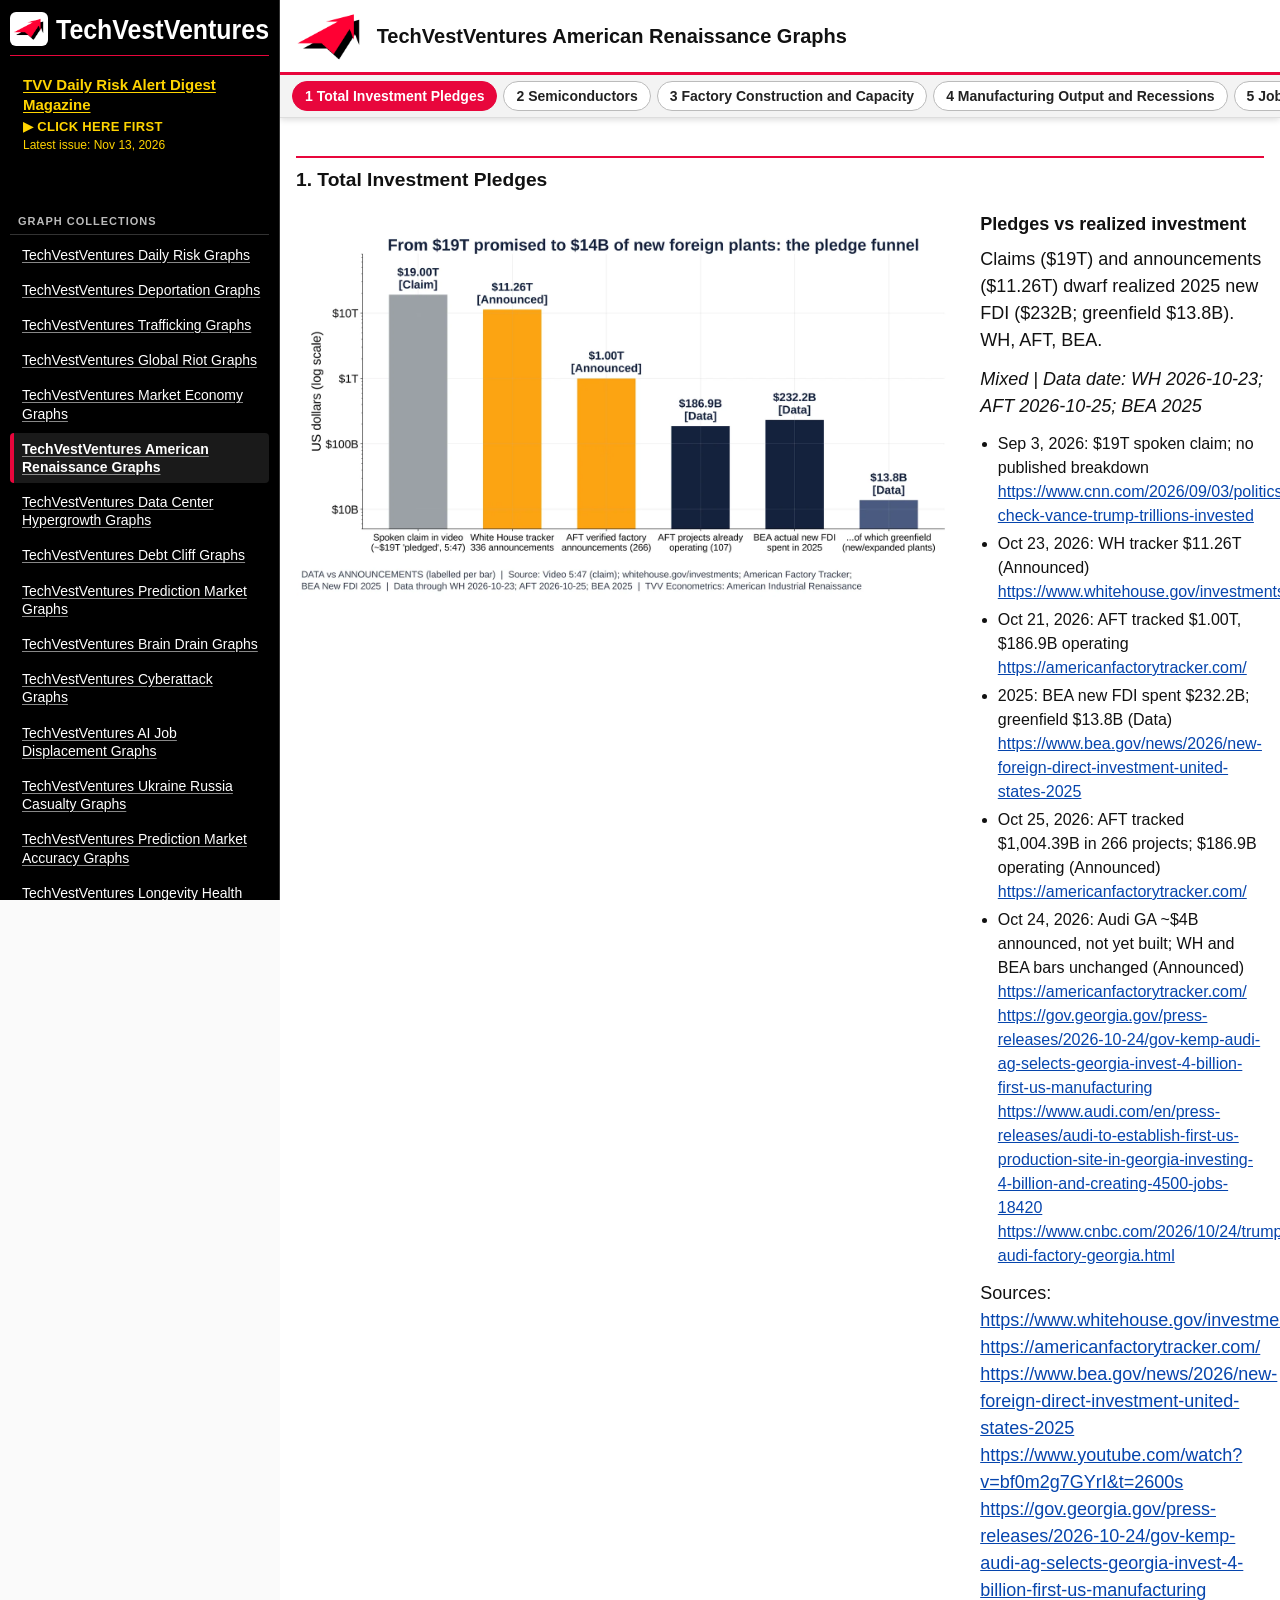
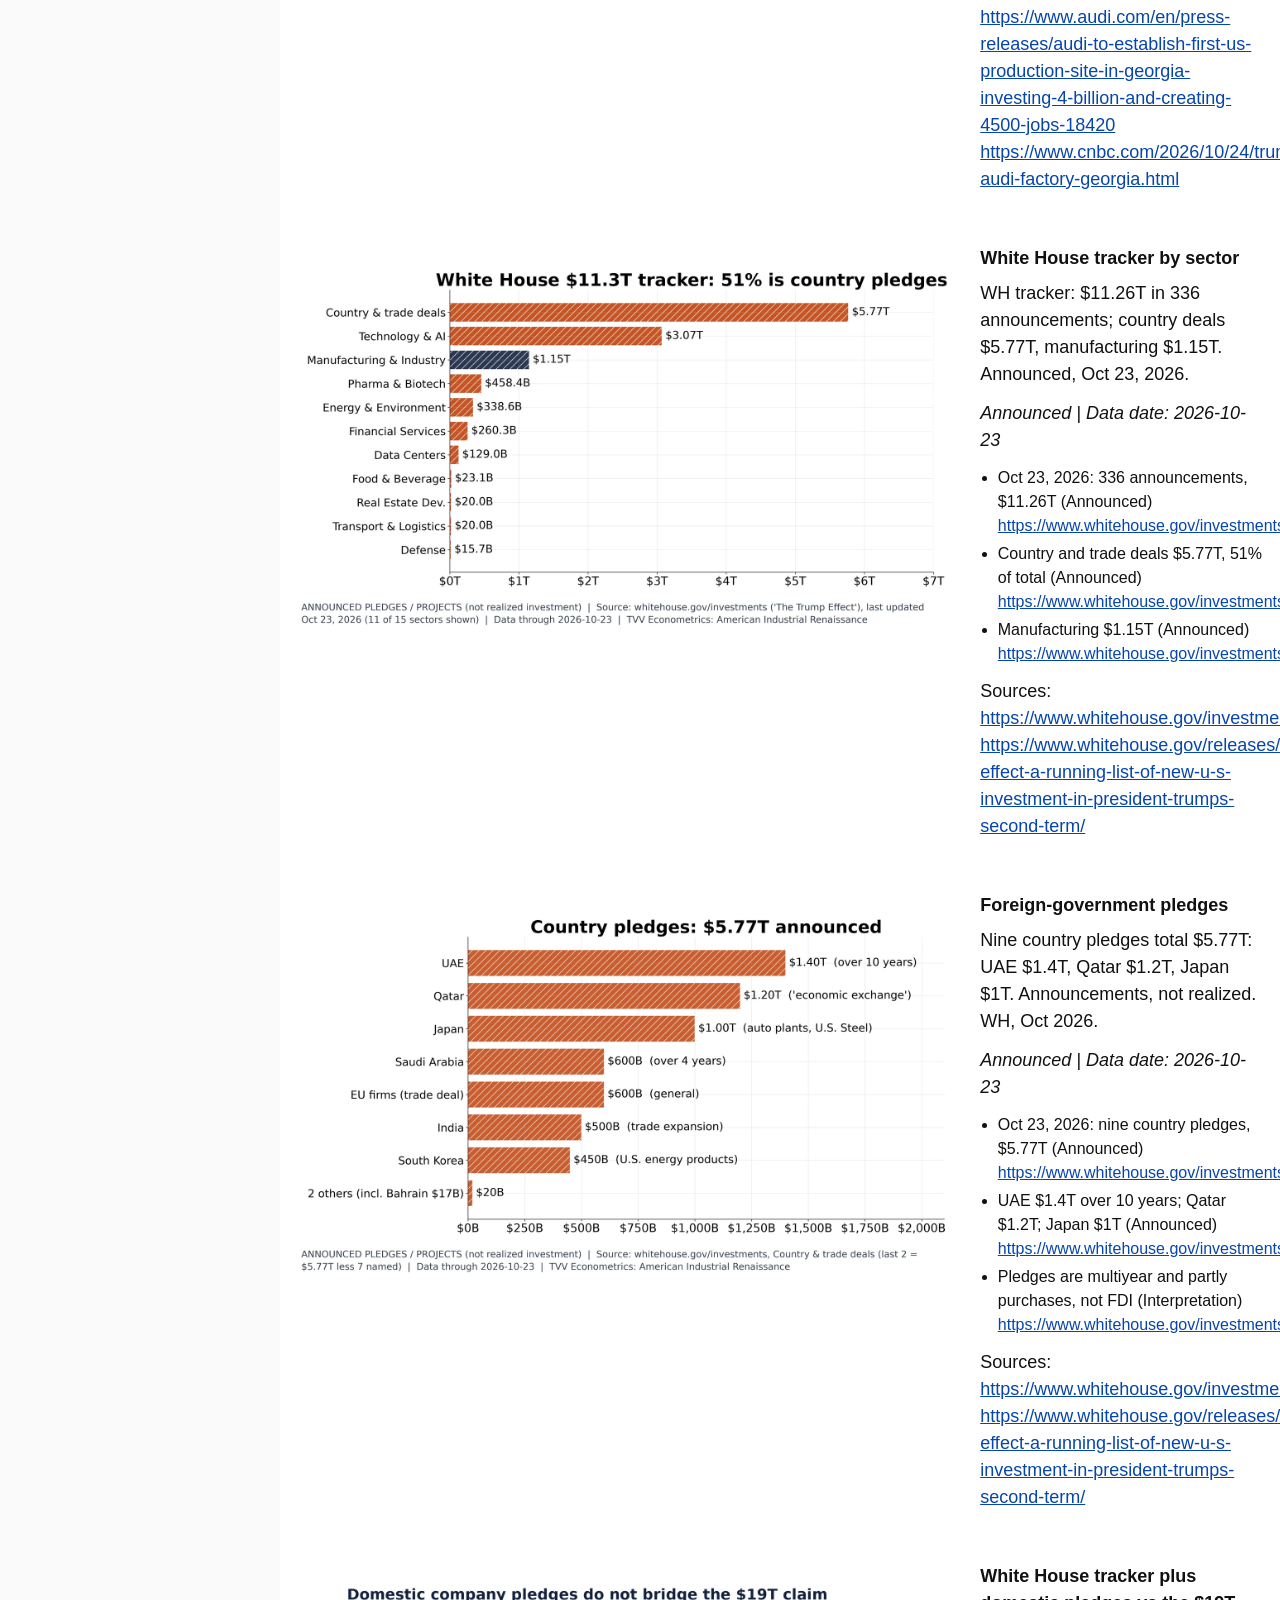
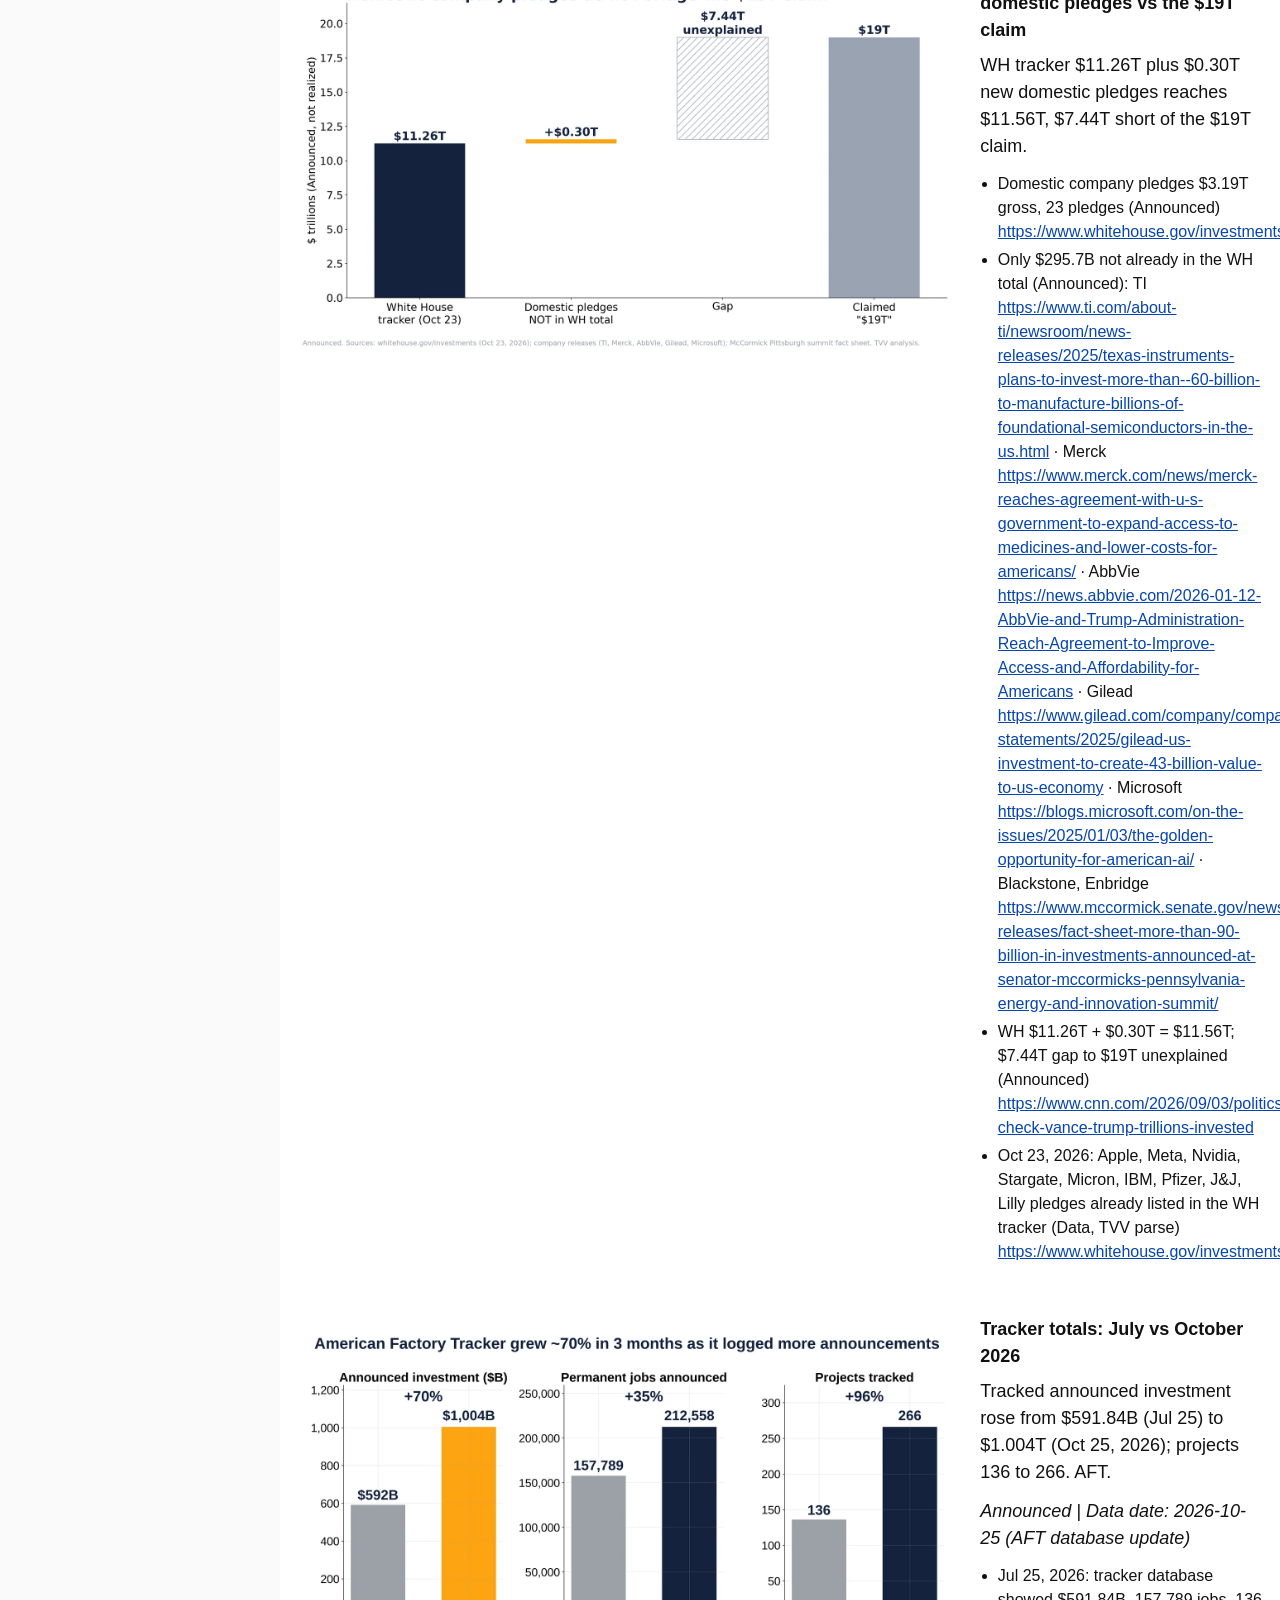
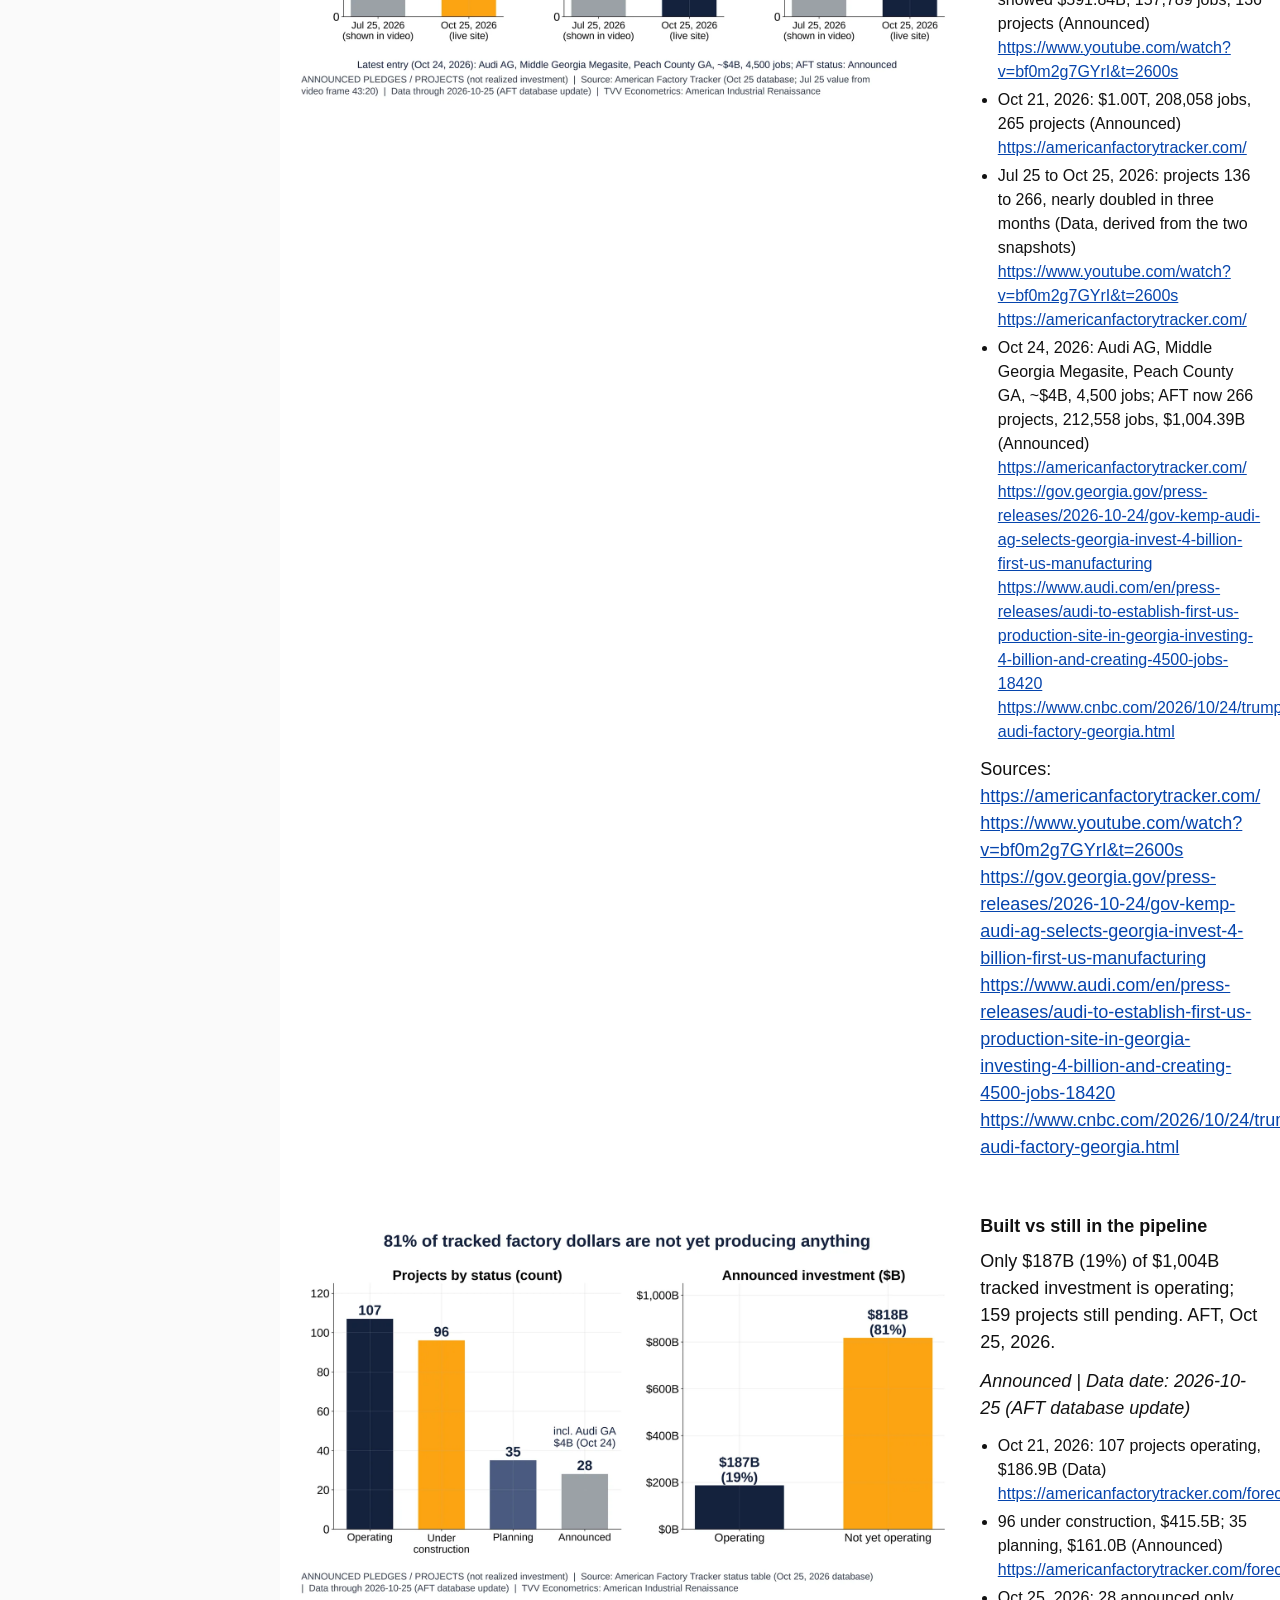
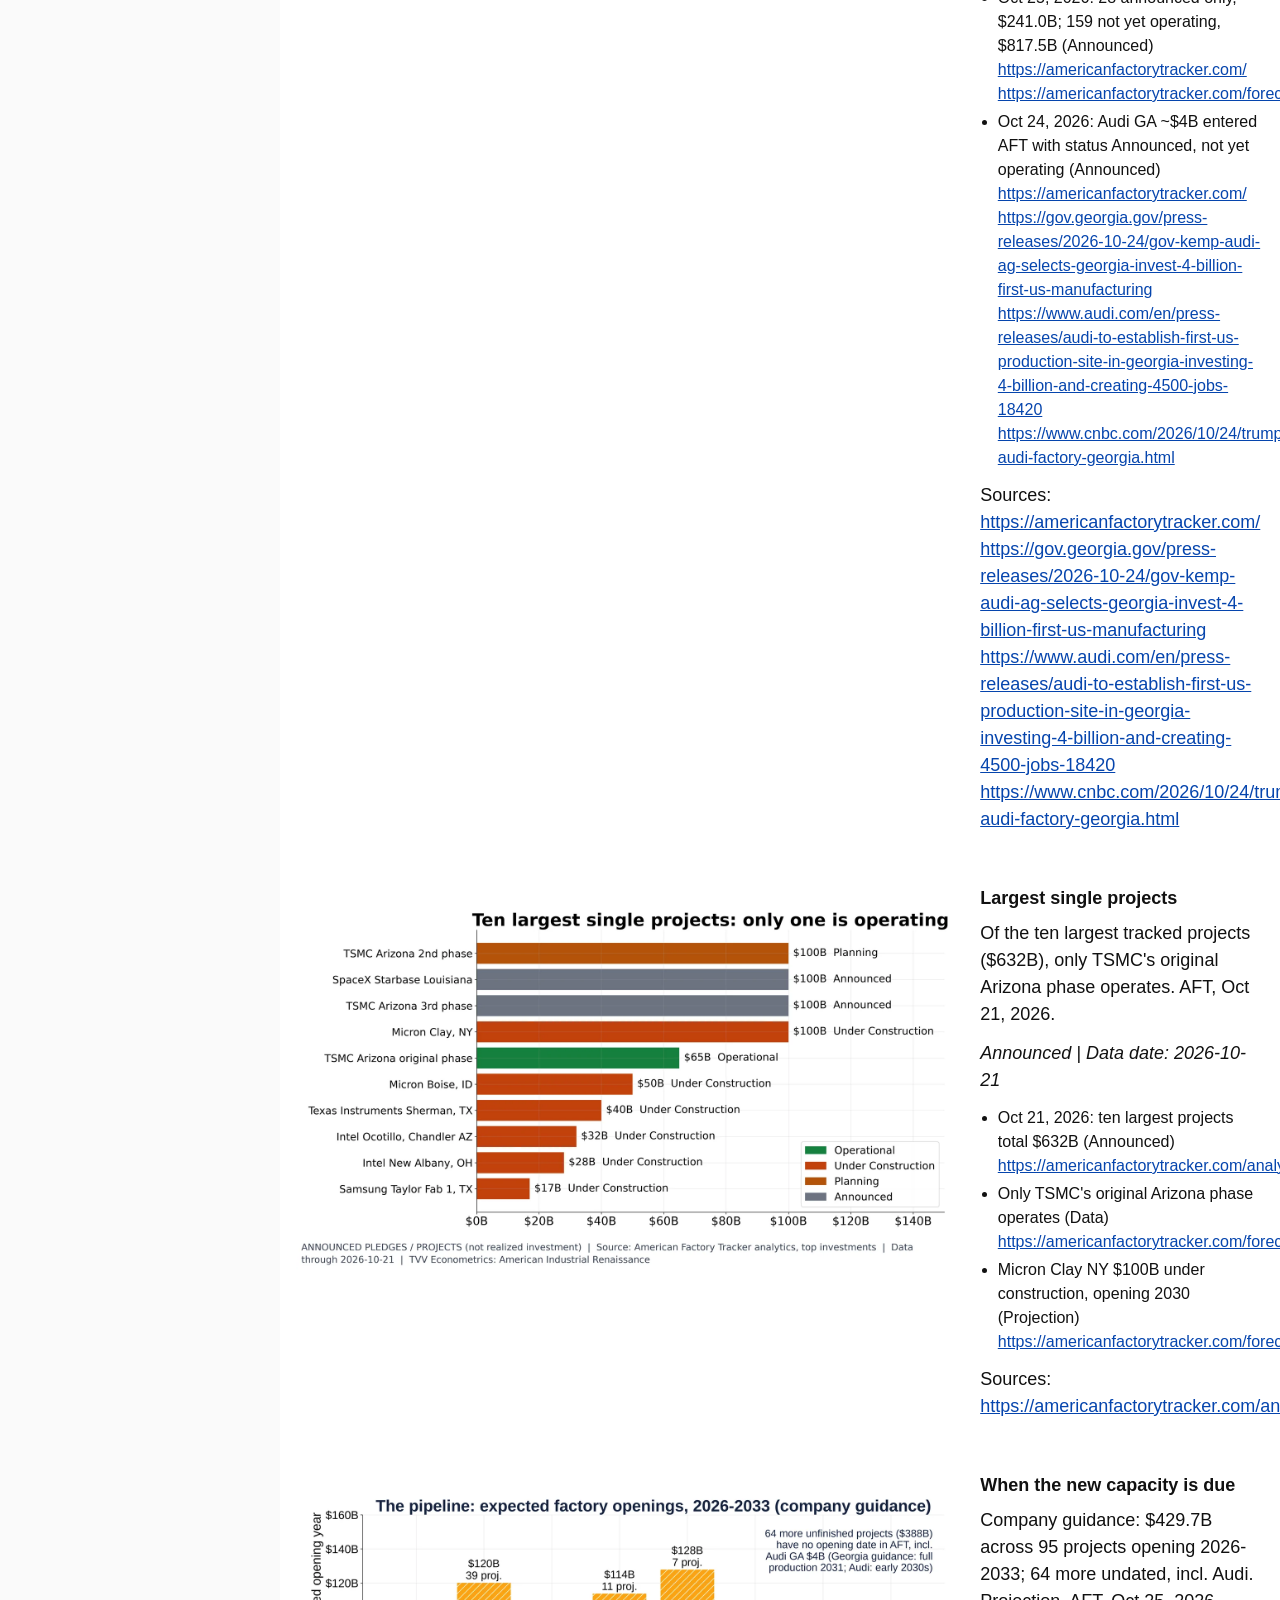
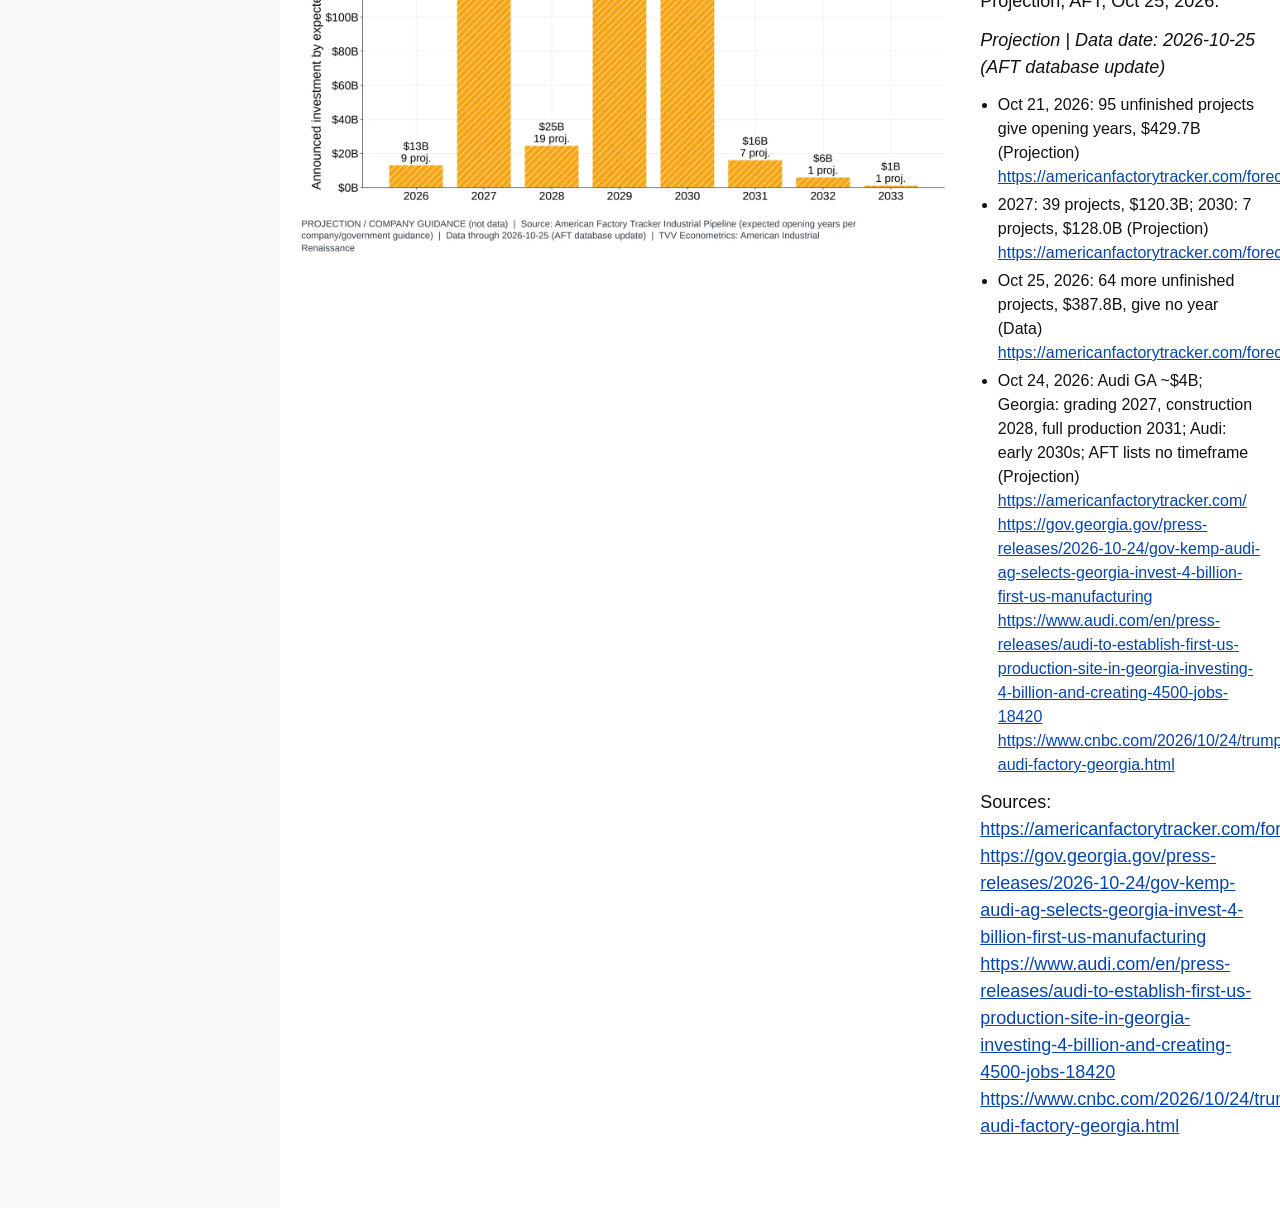
==== commit 954c786b: "Sidebar: rename button to Longevity Watch" ====
--- a/index.html
+++ b/index.html
@@ -1,4 +1,4 @@
-<!doctype html><html lang="en"><head><meta charset="utf-8"><meta name="viewport" content="width=device-width,initial-scale=1"><title>TechVestVentures American Renaissance Graphs</title><link rel="icon" href="assets/favicon.svg" type="image/svg+xml"><link rel="icon" href="assets/favicon-32.png" sizes="32x32" type="image/png"><link rel="apple-touch-icon" href="assets/apple-touch-icon.png"><link rel="stylesheet" href="assets/style.css"></head><body><style id="tvvnav-lwd">#tvvnav .grp.teal{color:#2ee6c0;border-bottom-color:#0f5c4d}#tvvnav a.lwd{display:block;border:1px solid #2ee6c0;border-left:4px solid #2ee6c0;background:#04201a;color:#2ee6c0;font-weight:700;font-size:15px;text-decoration:none;padding:9px 9px 8px;margin:3px 0}#tvvnav a.lwd:hover,#tvvnav a.lwd:focus{background:#0a3a30}#tvvnav a.lwd .t{text-decoration:underline;text-underline-offset:2px}#tvvnav a.lwd .cta{display:block;margin-top:5px;font-size:13px;text-transform:uppercase;letter-spacing:.3px}#tvvnav a.lwd .sub{display:block;font-size:12px;font-weight:400;margin-top:2px;color:#9ff0de}#tvvnav a.lwd.cur{background:#2ee6c0;color:#000;border-left-color:#e8063c}#tvvnav a.lwd.cur .sub{color:#000}</style><nav id="tvvnav" aria-label="TechVestVentures sites"><details open><summary><span class="mark"><img src="[data-uri]" alt="TechVest logo"></span><svg class="word" viewBox="0 0 214 32" preserveAspectRatio="xMinYMid meet" role="img" aria-label="TechVestVentures"><text x="0" y="26" textLength="214" lengthAdjust="spacingAndGlyphs" font-family="Arial,Helvetica,sans-serif" font-weight="700" font-size="28" fill="#fff">TechVestVentures</text></svg></summary><a class="mag" href="https://atlantean2.github.io/tvv-daily-risk-alert-digest/"><span class="t">TVV Daily Risk Alert Digest Magazine</span><span class="cta">&#9654; click here first</span><span class="sub">Latest issue: Nov 13, 2026</span></a><div class="sp2" aria-hidden="true"></div><div class="grp">Graph Collections</div><a href="https://atlantean2.github.io/tvv-daily-risk-graphs/">TechVestVentures Daily Risk Graphs</a><a href="https://atlantean2.github.io/tvv-deportation-graphs/">TechVestVentures Deportation Graphs</a><a href="https://atlantean2.github.io/tvv-trafficking-graphs/">TechVestVentures Trafficking Graphs</a><a href="https://atlantean2.github.io/tvv-global-riot-graphs/">TechVestVentures Global Riot Graphs</a><a href="https://atlantean2.github.io/tvv-market-economy-graphs/">TechVestVentures Market Economy Graphs</a><a class="cur" href="https://atlantean2.github.io/tvv-american-renaissance-graphs/" aria-current="page">TechVestVentures American Renaissance Graphs</a><a href="https://atlantean2.github.io/tvv-data-center-hypergrowth-graphs/">TechVestVentures Data Center Hypergrowth Graphs</a><a href="https://atlantean2.github.io/tvv-debt-cliff-graphs/">TechVestVentures Debt Cliff Graphs</a><a href="https://atlantean2.github.io/tvv-prediction-market-graphs/">TechVestVentures Prediction Market Graphs</a><a href="https://atlantean2.github.io/tvv-brain-drain-graphs/">TechVestVentures Brain Drain Graphs</a><a href="https://atlantean2.github.io/tvv-cyberattack-graphs/">TechVestVentures Cyberattack Graphs</a><a href="https://atlantean2.github.io/tvv-ai-job-displacement-graphs/">TechVestVentures AI Job Displacement Graphs</a><a href="https://atlantean2.github.io/tvv-ukraine-russia-casualty-graphs/">TechVestVentures Ukraine Russia Casualty Graphs</a><a href="https://atlantean2.github.io/tvv-prediction-market-accuracy-graphs/">TechVestVentures Prediction Market Accuracy Graphs</a><a href="https://atlantean2.github.io/tvv-longevity-health-graphs/">TechVestVentures Longevity Health Graphs</a><div class="sp5" aria-hidden="true"></div><div class="grp gold">Essays</div><a class="ess" href="https://atlantean2.github.io/tvv-daily-risk-alert-digest/essays/ai-job-displacement.html">AI Job Displacement</a><a class="ess" href="https://atlantean2.github.io/tvv-daily-risk-alert-digest/essays/prediction-markets.html">Prediction Markets</a><a class="ess" href="https://atlantean2.github.io/tvv-daily-risk-alert-digest/essays/ukraine-russia-casualty-claims.html">Ukraine vs Russia: Casualty Claims</a><div class="sp5" aria-hidden="true"></div><div class="grp teal">Longevity Watcher</div><a class="lwd" href="https://atlantean2.github.io/tvv-longevity-watcher-digest/"><span class="t">Longevity Watcher Digest</span><span class="cta">&#9654; weekly digest</span><span class="sub">New issue every Friday</span></a></details></nav><script>(function(){var d=document.querySelector('#tvvnav details');function f(){if(innerWidth>900)d.open=true}f();addEventListener('resize',f)})()</script><div id="top"><header><img src="assets/logo.png" alt="TVV logo"><h1>TechVestVentures American Renaissance Graphs</h1></header><nav id="tabs" role="tablist" aria-label="Sections"><button role="tab" data-d="T1" aria-selected="false">1 Total Investment Pledges</button><button role="tab" data-d="T2" aria-selected="false">2 Semiconductors</button><button role="tab" data-d="T3" aria-selected="false">3 Factory Construction and Capacity</button><button role="tab" data-d="T4" aria-selected="false">4 Manufacturing Output and Recessions</button><button role="tab" data-d="T5" aria-selected="false">5 Jobs and Reshoring</button><button role="tab" data-d="T6" aria-selected="false">6 Foreign Investment Flows</button><button role="tab" data-d="T7" aria-selected="false">7 Clean-Tech Manufacturing</button><button role="tab" data-d="T8" aria-selected="false">8 Global Comparison</button><button role="tab" data-d="T9" aria-selected="false">9 Pharmaceuticals</button><button role="tab" data-d="T10" aria-selected="false">10 Autos and EVs</button><button role="tab" data-d="T11" aria-selected="false">11 Steel and Metals</button><button role="tab" data-d="sources" aria-selected="false">Sources</button></nav></div><main id="content"></main><script>const tabs=[...document.querySelectorAll('#tabs button')],m=document.getElementById('content'),ds=tabs.map(t=>t.dataset.d);
+<!doctype html><html lang="en"><head><meta charset="utf-8"><meta name="viewport" content="width=device-width,initial-scale=1"><title>TechVestVentures American Renaissance Graphs</title><link rel="icon" href="assets/favicon.svg" type="image/svg+xml"><link rel="icon" href="assets/favicon-32.png" sizes="32x32" type="image/png"><link rel="apple-touch-icon" href="assets/apple-touch-icon.png"><link rel="stylesheet" href="assets/style.css"></head><body><style id="tvvnav-lwd">#tvvnav .grp.teal{color:#2ee6c0;border-bottom-color:#0f5c4d}#tvvnav a.lwd{display:block;border:1px solid #2ee6c0;border-left:4px solid #2ee6c0;background:#04201a;color:#2ee6c0;font-weight:700;font-size:15px;text-decoration:none;padding:9px 9px 8px;margin:3px 0}#tvvnav a.lwd:hover,#tvvnav a.lwd:focus{background:#0a3a30}#tvvnav a.lwd .t{text-decoration:underline;text-underline-offset:2px}#tvvnav a.lwd .cta{display:block;margin-top:5px;font-size:13px;text-transform:uppercase;letter-spacing:.3px}#tvvnav a.lwd .sub{display:block;font-size:12px;font-weight:400;margin-top:2px;color:#9ff0de}#tvvnav a.lwd.cur{background:#2ee6c0;color:#000;border-left-color:#e8063c}#tvvnav a.lwd.cur .sub{color:#000}</style><nav id="tvvnav" aria-label="TechVestVentures sites"><details open><summary><span class="mark"><img src="[data-uri]" alt="TechVest logo"></span><svg class="word" viewBox="0 0 214 32" preserveAspectRatio="xMinYMid meet" role="img" aria-label="TechVestVentures"><text x="0" y="26" textLength="214" lengthAdjust="spacingAndGlyphs" font-family="Arial,Helvetica,sans-serif" font-weight="700" font-size="28" fill="#fff">TechVestVentures</text></svg></summary><a class="mag" href="https://atlantean2.github.io/tvv-daily-risk-alert-digest/"><span class="t">TVV Daily Risk Alert Digest Magazine</span><span class="cta">&#9654; click here first</span><span class="sub">Latest issue: Nov 13, 2026</span></a><div class="sp2" aria-hidden="true"></div><div class="grp">Graph Collections</div><a href="https://atlantean2.github.io/tvv-daily-risk-graphs/">TechVestVentures Daily Risk Graphs</a><a href="https://atlantean2.github.io/tvv-deportation-graphs/">TechVestVentures Deportation Graphs</a><a href="https://atlantean2.github.io/tvv-trafficking-graphs/">TechVestVentures Trafficking Graphs</a><a href="https://atlantean2.github.io/tvv-global-riot-graphs/">TechVestVentures Global Riot Graphs</a><a href="https://atlantean2.github.io/tvv-market-economy-graphs/">TechVestVentures Market Economy Graphs</a><a class="cur" href="https://atlantean2.github.io/tvv-american-renaissance-graphs/" aria-current="page">TechVestVentures American Renaissance Graphs</a><a href="https://atlantean2.github.io/tvv-data-center-hypergrowth-graphs/">TechVestVentures Data Center Hypergrowth Graphs</a><a href="https://atlantean2.github.io/tvv-debt-cliff-graphs/">TechVestVentures Debt Cliff Graphs</a><a href="https://atlantean2.github.io/tvv-prediction-market-graphs/">TechVestVentures Prediction Market Graphs</a><a href="https://atlantean2.github.io/tvv-brain-drain-graphs/">TechVestVentures Brain Drain Graphs</a><a href="https://atlantean2.github.io/tvv-cyberattack-graphs/">TechVestVentures Cyberattack Graphs</a><a href="https://atlantean2.github.io/tvv-ai-job-displacement-graphs/">TechVestVentures AI Job Displacement Graphs</a><a href="https://atlantean2.github.io/tvv-ukraine-russia-casualty-graphs/">TechVestVentures Ukraine Russia Casualty Graphs</a><a href="https://atlantean2.github.io/tvv-prediction-market-accuracy-graphs/">TechVestVentures Prediction Market Accuracy Graphs</a><a href="https://atlantean2.github.io/tvv-longevity-health-graphs/">TechVestVentures Longevity Health Graphs</a><div class="sp5" aria-hidden="true"></div><div class="grp gold">Essays</div><a class="ess" href="https://atlantean2.github.io/tvv-daily-risk-alert-digest/essays/ai-job-displacement.html">AI Job Displacement</a><a class="ess" href="https://atlantean2.github.io/tvv-daily-risk-alert-digest/essays/prediction-markets.html">Prediction Markets</a><a class="ess" href="https://atlantean2.github.io/tvv-daily-risk-alert-digest/essays/ukraine-russia-casualty-claims.html">Ukraine vs Russia: Casualty Claims</a><div class="sp5" aria-hidden="true"></div><div class="grp teal">Longevity Watch</div><a class="lwd" href="https://atlantean2.github.io/tvv-longevity-watcher-digest/"><span class="t">Longevity Watch</span><span class="cta">&#9654; weekly digest</span><span class="sub">New issue every Friday</span></a></details></nav><script>(function(){var d=document.querySelector('#tvvnav details');function f(){if(innerWidth>900)d.open=true}f();addEventListener('resize',f)})()</script><div id="top"><header><img src="assets/logo.png" alt="TVV logo"><h1>TechVestVentures American Renaissance Graphs</h1></header><nav id="tabs" role="tablist" aria-label="Sections"><button role="tab" data-d="T1" aria-selected="false">1 Total Investment Pledges</button><button role="tab" data-d="T2" aria-selected="false">2 Semiconductors</button><button role="tab" data-d="T3" aria-selected="false">3 Factory Construction and Capacity</button><button role="tab" data-d="T4" aria-selected="false">4 Manufacturing Output and Recessions</button><button role="tab" data-d="T5" aria-selected="false">5 Jobs and Reshoring</button><button role="tab" data-d="T6" aria-selected="false">6 Foreign Investment Flows</button><button role="tab" data-d="T7" aria-selected="false">7 Clean-Tech Manufacturing</button><button role="tab" data-d="T8" aria-selected="false">8 Global Comparison</button><button role="tab" data-d="T9" aria-selected="false">9 Pharmaceuticals</button><button role="tab" data-d="T10" aria-selected="false">10 Autos and EVs</button><button role="tab" data-d="T11" aria-selected="false">11 Steel and Metals</button><button role="tab" data-d="sources" aria-selected="false">Sources</button></nav></div><main id="content"></main><script>const tabs=[...document.querySelectorAll('#tabs button')],m=document.getElementById('content'),ds=tabs.map(t=>t.dataset.d);
 async function show(d){if(!ds.includes(d))d=ds[0];tabs.forEach(t=>t.setAttribute('aria-selected',t.dataset.d==d));
 document.querySelector(`#tabs [data-d="${d}"]`).scrollIntoView({inline:'nearest',block:'nearest'});
 m.innerHTML='<p>Loading…</p>';try{const r=await fetch('issues/'+d+'.html',{cache:'no-cache'});const doc=new DOMParser().parseFromString(await r.text(),'text/html');
